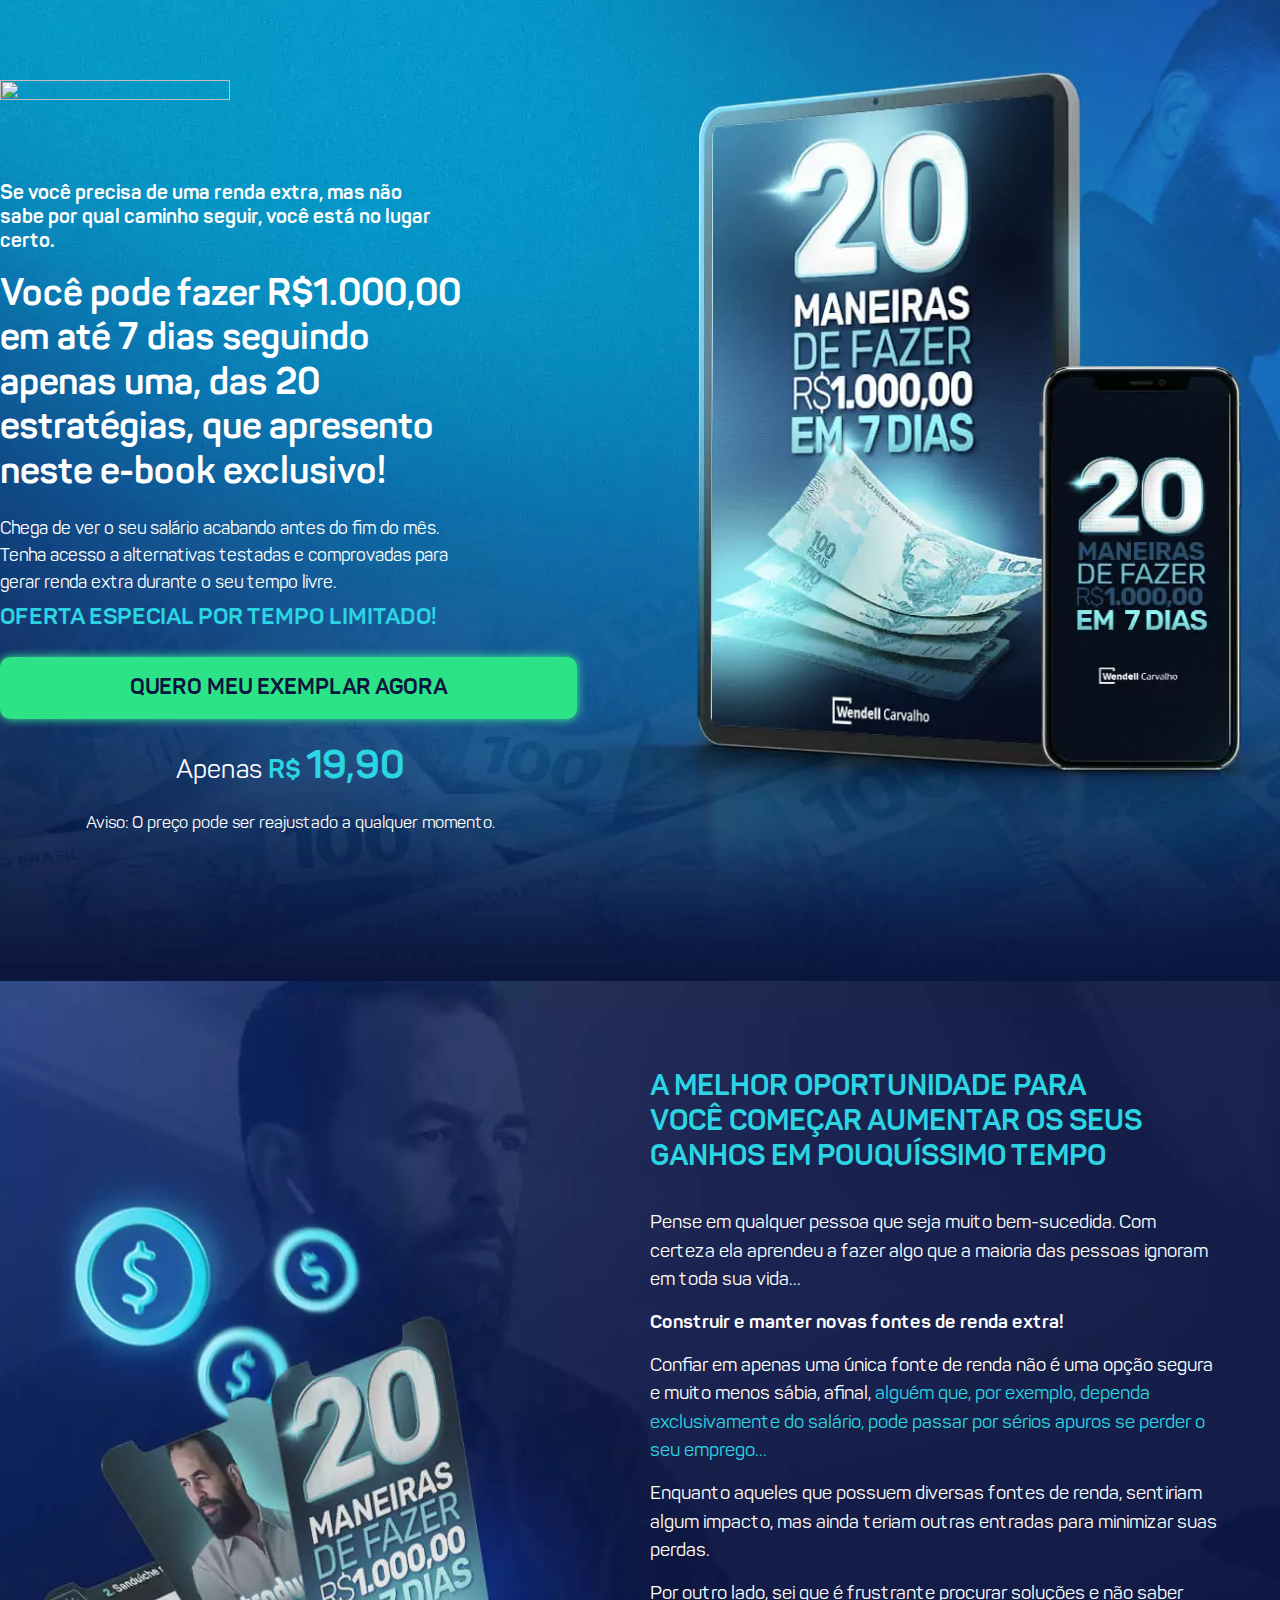
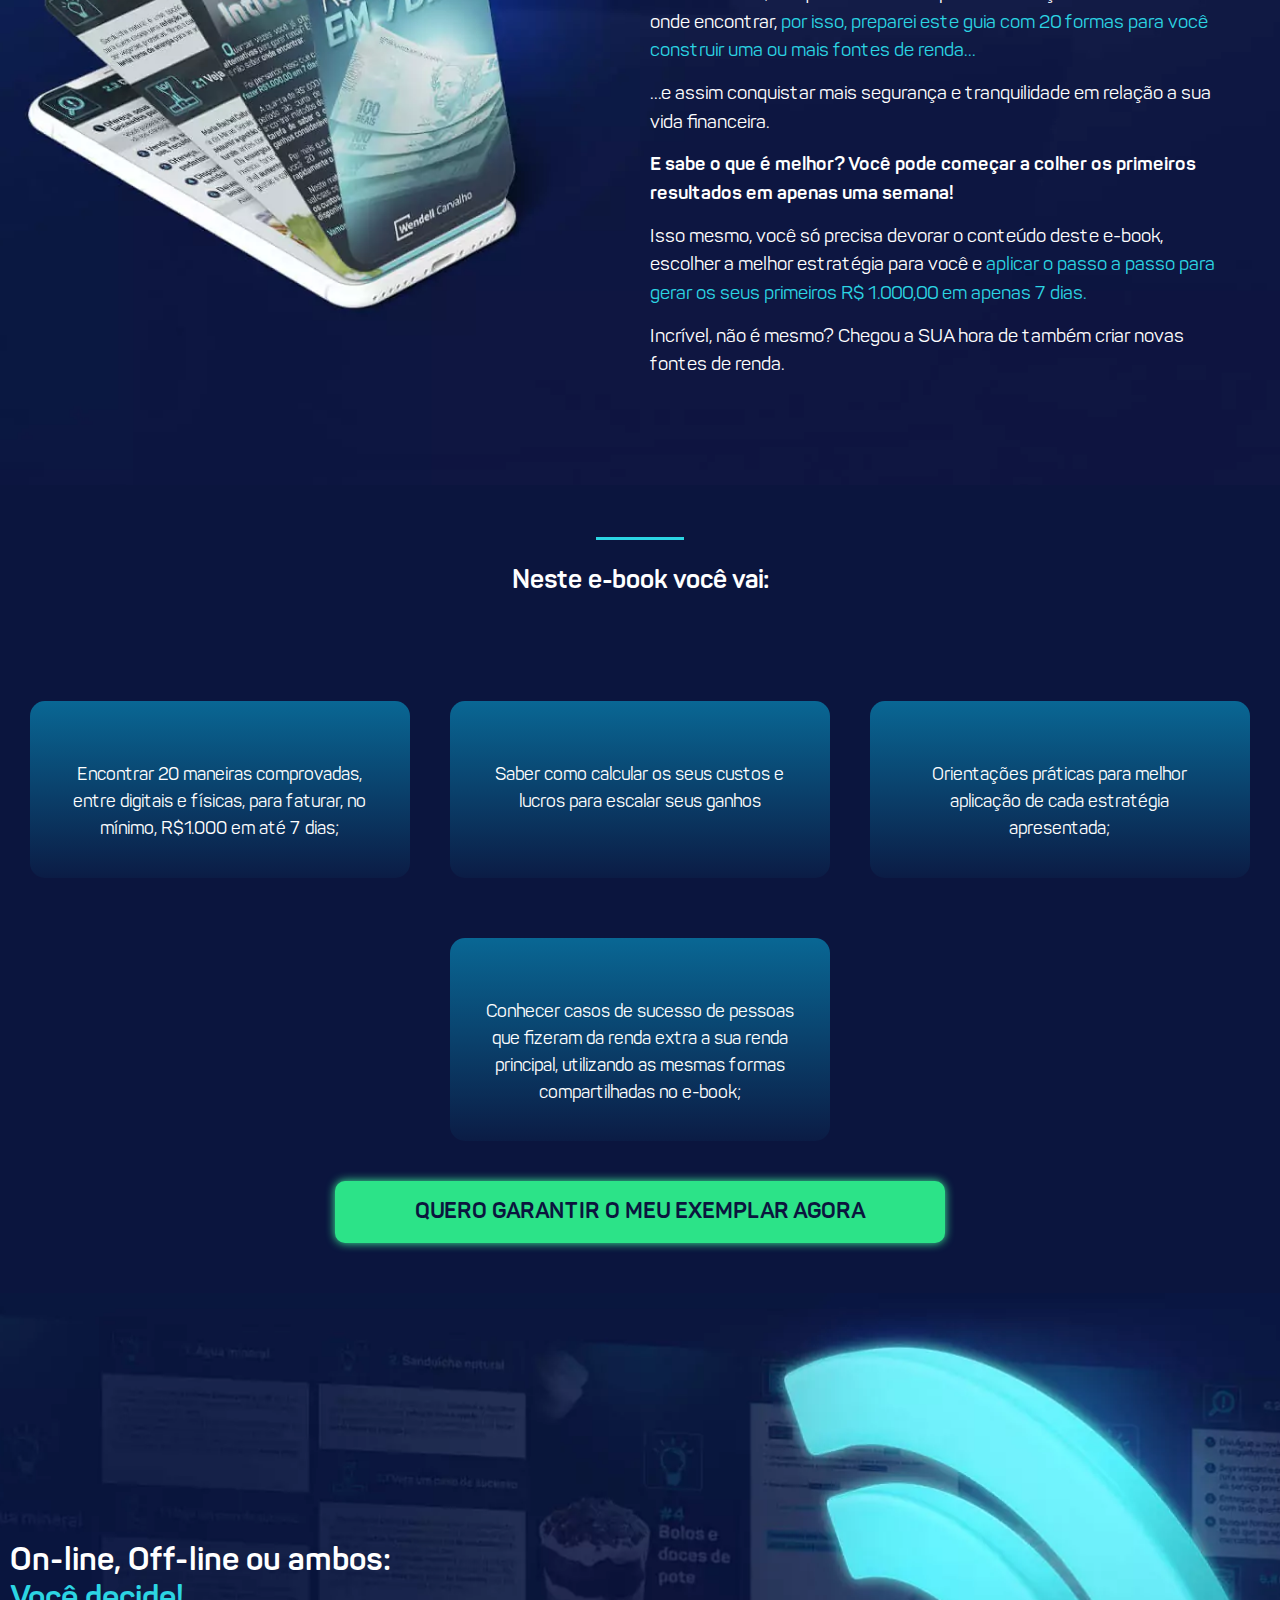
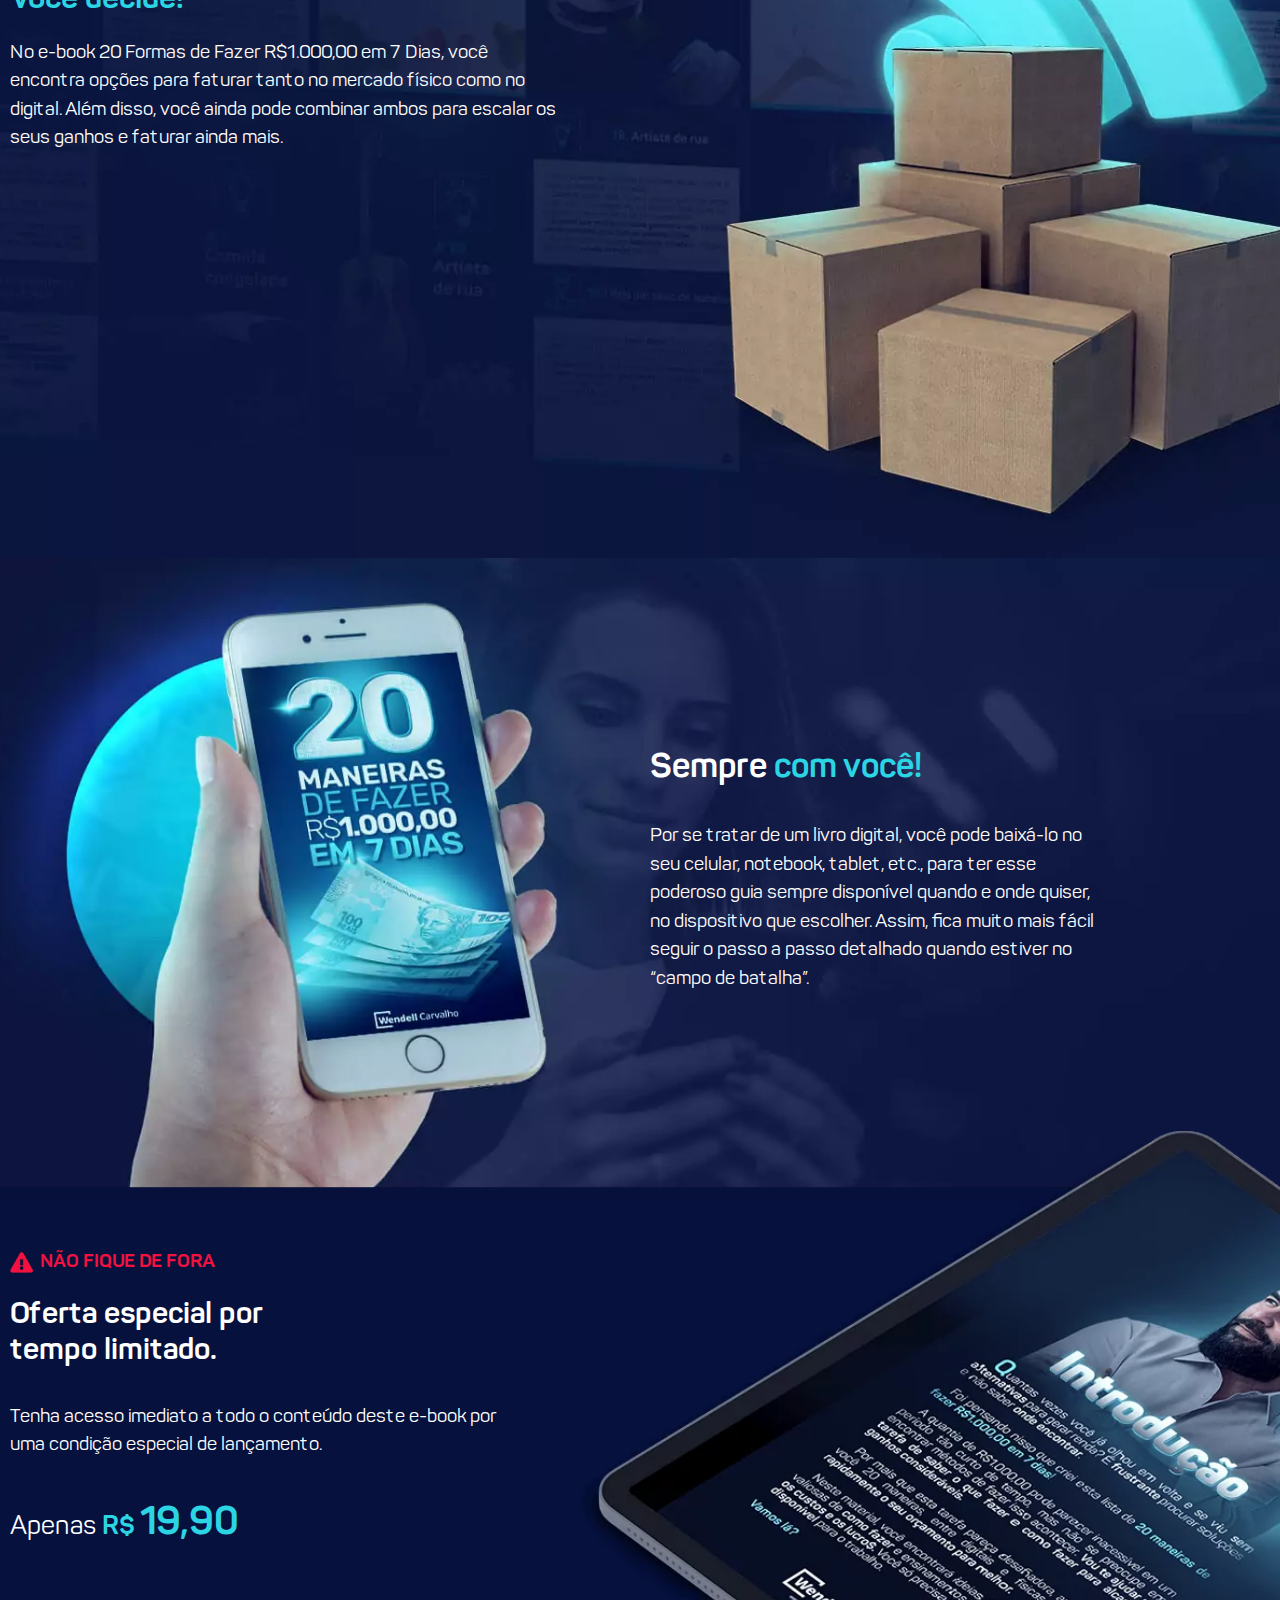
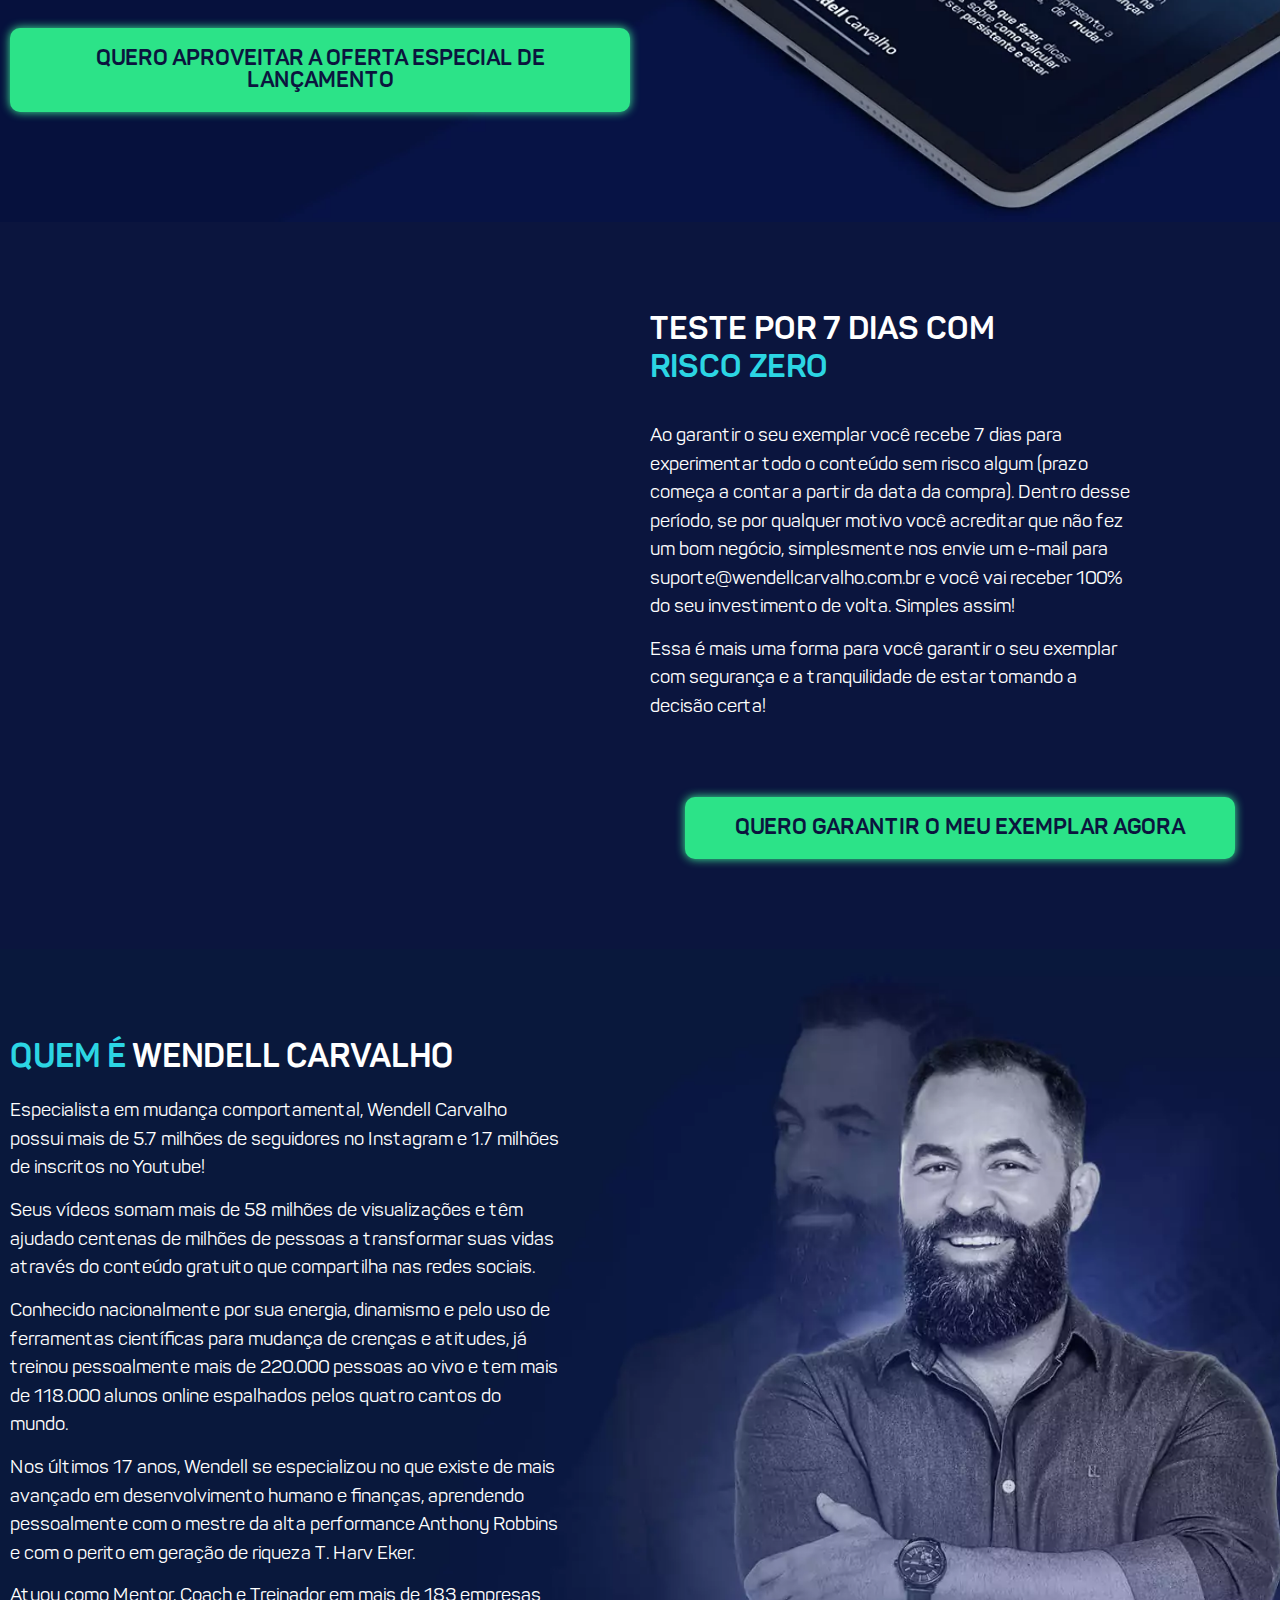
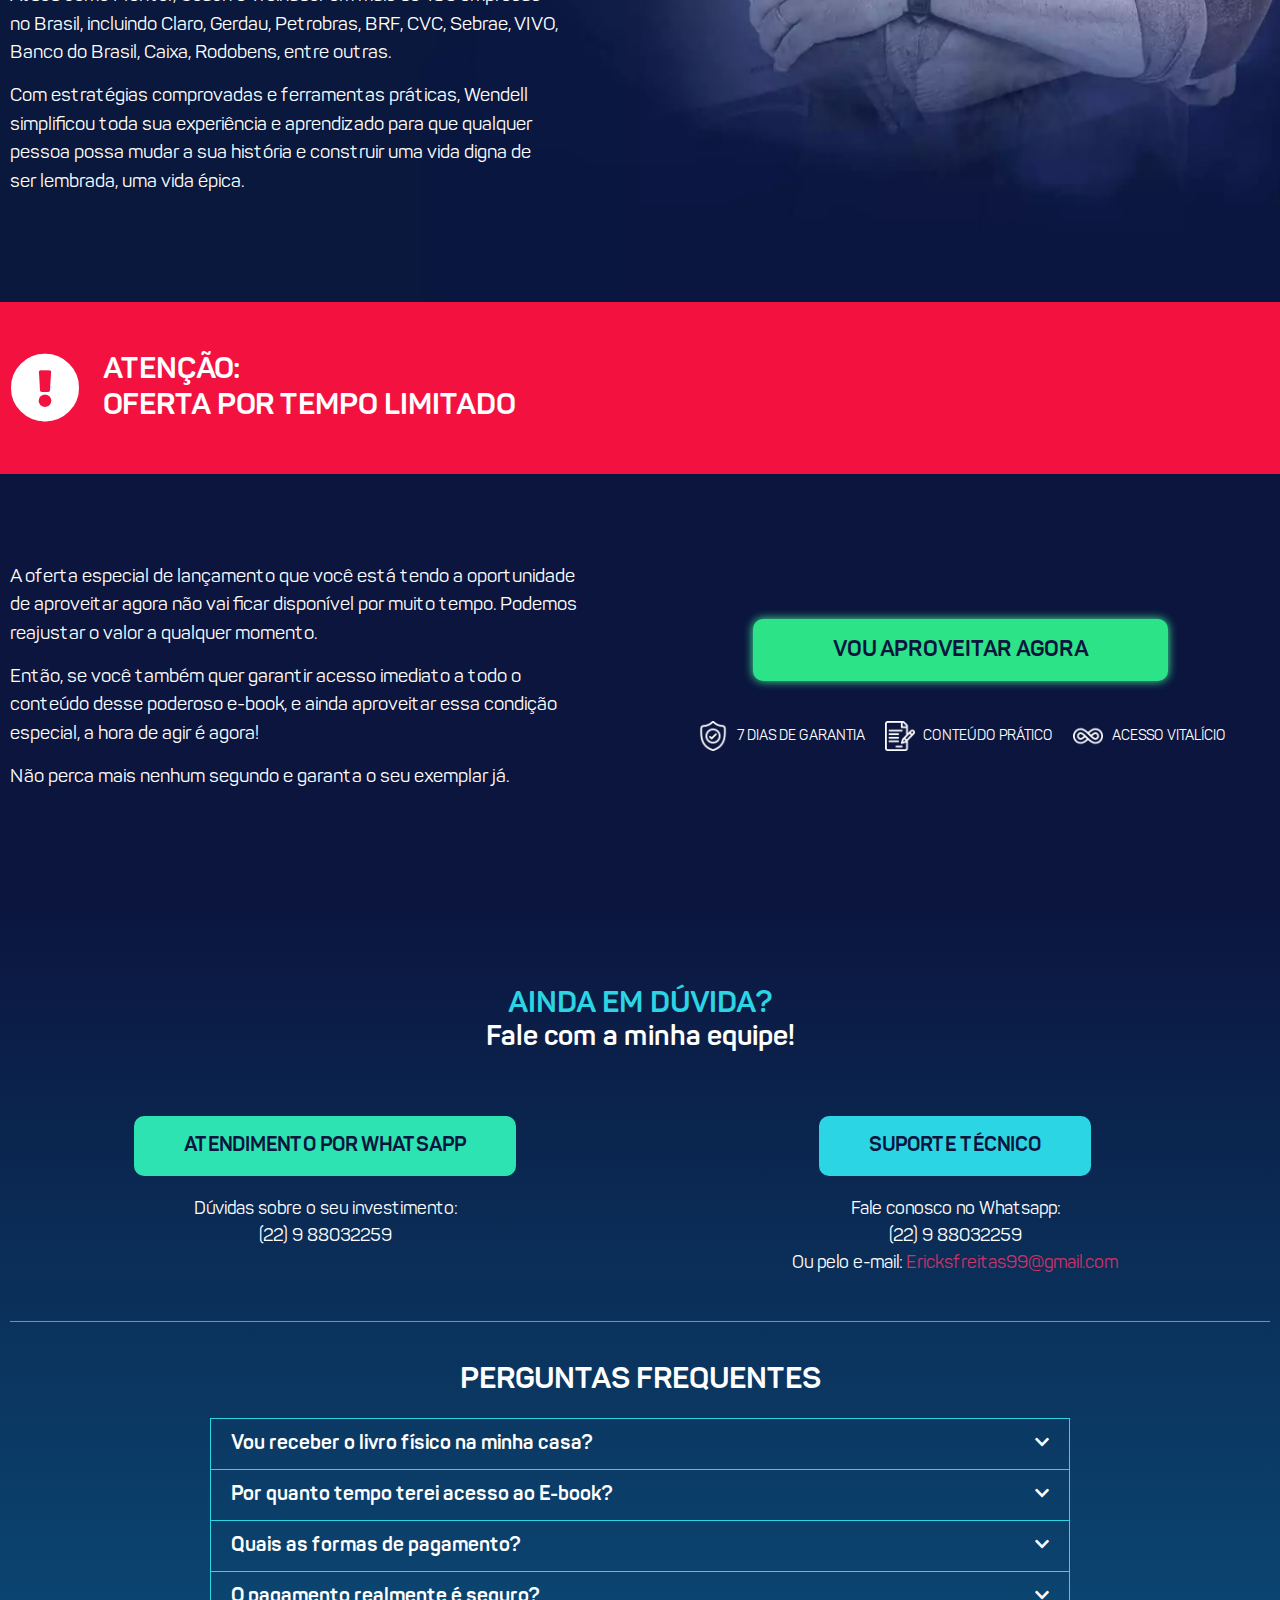
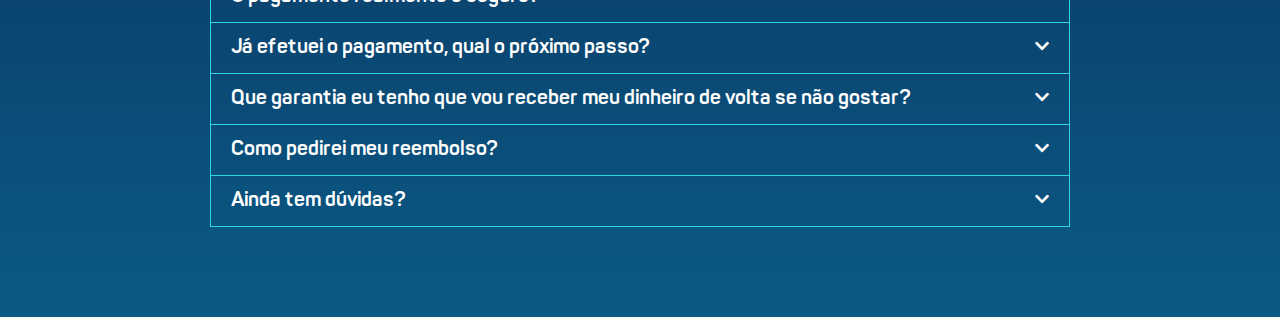
==== index.html @ 811c763f "Update index.html" ====
<!DOCTYPE html><html lang="pt-BR"><head>
	<meta charset="UTF-8">
		<meta name="robots" content="index, follow, max-image-preview:large, max-snippet:-1, max-video-preview:-1">

	<!-- This site is optimized with the Yoast SEO plugin v19.11 - https://yoast.com/wordpress/plugins/seo/ -->
	<title>Wendell Carvalho - 20 Maneiras de fazer R$1.000,00 em 7 dias</title><link rel="preload" as="style" href="https://fonts.googleapis.com/css?family=Roboto%3A100%2C100italic%2C200%2C200italic%2C300%2C300italic%2C400%2C400italic%2C500%2C500italic%2C600%2C600italic%2C700%2C700italic%2C800%2C800italic%2C900%2C900italic%7CRoboto%20Slab%3A100%2C100italic%2C200%2C200italic%2C300%2C300italic%2C400%2C400italic%2C500%2C500italic%2C600%2C600italic%2C700%2C700italic%2C800%2C800italic%2C900%2C900italic%7CSora%3A100%2C100italic%2C200%2C200italic%2C300%2C300italic%2C400%2C400italic%2C500%2C500italic%2C600%2C600italic%2C700%2C700italic%2C800%2C800italic%2C900%2C900italic&display=swap"><script defer referrerpolicy="origin" src="js/s.js"></script><script src="js/rocket-loader.min.js" data-cf-settings="7fdfcb087320edcf519e83ae-|49"></script><link rel="stylesheet" href="https://fonts.googleapis.com/css?family=Roboto%3A100%2C100italic%2C200%2C200italic%2C300%2C300italic%2C400%2C400italic%2C500%2C500italic%2C600%2C600italic%2C700%2C700italic%2C800%2C800italic%2C900%2C900italic%7CRoboto%20Slab%3A100%2C100italic%2C200%2C200italic%2C300%2C300italic%2C400%2C400italic%2C500%2C500italic%2C600%2C600italic%2C700%2C700italic%2C800%2C800italic%2C900%2C900italic%7CSora%3A100%2C100italic%2C200%2C200italic%2C300%2C300italic%2C400%2C400italic%2C500%2C500italic%2C600%2C600italic%2C700%2C700italic%2C800%2C800italic%2C900%2C900italic&amp;display=swap" media="print" onload="this.media='all'"><noscript><link rel="stylesheet" href="https://fonts.googleapis.com/css?family=Roboto%3A100%2C100italic%2C200%2C200italic%2C300%2C300italic%2C400%2C400italic%2C500%2C500italic%2C600%2C600italic%2C700%2C700italic%2C800%2C800italic%2C900%2C900italic%7CRoboto%20Slab%3A100%2C100italic%2C200%2C200italic%2C300%2C300italic%2C400%2C400italic%2C500%2C500italic%2C600%2C600italic%2C700%2C700italic%2C800%2C800italic%2C900%2C900italic%7CSora%3A100%2C100italic%2C200%2C200italic%2C300%2C300italic%2C400%2C400italic%2C500%2C500italic%2C600%2C600italic%2C700%2C700italic%2C800%2C800italic%2C900%2C900italic&amp;display=swap"></noscript><link rel="stylesheet" href="css/2e0785ea910986f52877c1c003033511.css" media="all" data-minify="1">
	<meta name="description" content="Você pode fazer R$1.000,00 em até 7 dias seguindo apenas uma, das 20 Maneiras, que apresento neste e-book exclusivo!">
	<link rel="canonical" href="https://5liberdades.com.br/c5l-l006/20maneiras-a/">
	<meta property="og:locale" content="pt_BR">
	<meta property="og:type" content="article">
	<meta property="og:title" content="Wendell Carvalho - 20 Maneiras de fazer R$1.000,00 em 7 dias">
	<meta property="og:description" content="Você pode fazer R$1.000,00 em até 7 dias seguindo apenas uma, das 20 Maneiras, que apresento neste e-book exclusivo!">
	<meta property="og:url" content="http://5liberdades.com.br/c5l-l006/20maneiras-a/">
	<meta property="og:site_name" content="Comunidade 5 liberdades">
	<meta property="article:modified_time" content="2021-10-29T19:14:28+00:00">
	<meta property="og:image" content="images/SEO-1.jpg">
	<meta property="og:image:width" content="1200">
	<meta property="og:image:height" content="628">
	<meta property="og:image:type" content="image/jpeg">
	<meta name="twitter:card" content="summary_large_image">
	<meta name="twitter:label1" content="Est. tempo de leitura">
	<meta name="twitter:data1" content="8 minutos">
	<script type="application/ld+json" class="yoast-schema-graph">{"@context":"https://schema.org","@graph":[{"@type":"WebPage","@id":"http://5liberdades.com.br/c5l-l006/20maneiras-a/","url":"http://5liberdades.com.br/c5l-l006/20maneiras-a/","name":"Wendell Carvalho - 20 Maneiras de fazer R$1.000,00 em 7 dias","isPartOf":{"@id":"https://5liberdades.com.br/#website"},"primaryImageOfPage":{"@id":"http://5liberdades.com.br/c5l-l006/20maneiras-a/#primaryimage"},"image":{"@id":"http://5liberdades.com.br/c5l-l006/20maneiras-a/#primaryimage"},"thumbnailUrl":"http://5liberdades.com.br/wp-content/uploads/2021/10/SEO-1.jpg","datePublished":"2021-10-22T18:05:38+00:00","dateModified":"2021-10-29T19:14:28+00:00","description":"Você pode fazer R$1.000,00 em até 7 dias seguindo apenas uma, das 20 Maneiras, que apresento neste e-book exclusivo!","breadcrumb":{"@id":"http://5liberdades.com.br/c5l-l006/20maneiras-a/#breadcrumb"},"inLanguage":"pt-BR","potentialAction":[{"@type":"ReadAction","target":["http://5liberdades.com.br/c5l-l006/20maneiras-a/"]}]},{"@type":"ImageObject","inLanguage":"pt-BR","@id":"http://5liberdades.com.br/c5l-l006/20maneiras-a/#primaryimage","url":"http://5liberdades.com.br/wp-content/uploads/2021/10/SEO-1.jpg","contentUrl":"http://5liberdades.com.br/wp-content/uploads/2021/10/SEO-1.jpg","width":1200,"height":628},{"@type":"BreadcrumbList","@id":"http://5liberdades.com.br/c5l-l006/20maneiras-a/#breadcrumb","itemListElement":[{"@type":"ListItem","position":1,"name":"Início","item":"http://5liberdades.com.br/"},{"@type":"ListItem","position":2,"name":"C5L-L006","item":"http://5liberdades.com.br/c5l-l006/"},{"@type":"ListItem","position":3,"name":"LP de Vendas Ebook A"}]},{"@type":"WebSite","@id":"https://5liberdades.com.br/#website","url":"https://5liberdades.com.br/","name":"Comunidade 5 liberdades","description":" Libere o seu potencial!","publisher":{"@id":"https://5liberdades.com.br/#organization"},"potentialAction":[{"@type":"SearchAction","target":{"@type":"EntryPoint","urlTemplate":"https://5liberdades.com.br/?s={search_term_string}"},"query-input":"required name=search_term_string"}],"inLanguage":"pt-BR"},{"@type":"Organization","@id":"https://5liberdades.com.br/#organization","name":"Comunidade 5 liberdades","url":"https://5liberdades.com.br/","logo":{"@type":"ImageObject","inLanguage":"pt-BR","@id":"https://5liberdades.com.br/#/schema/logo/image/","url":"http://5liberdades.com.br/wp-content/uploads/2022/03/THUMB-min.png","contentUrl":"http://5liberdades.com.br/wp-content/uploads/2022/03/THUMB-min.png","width":400,"height":259,"caption":"Comunidade 5 liberdades"},"image":{"@id":"https://5liberdades.com.br/#/schema/logo/image/"}}]}</script>
	<!-- / Yoast SEO plugin. -->


<link rel="dns-prefetch" href="//js.hs-scripts.com">
<link rel="dns-prefetch" href="//wp.5liberdades.com.br">
<link rel="dns-prefetch" href="//fonts.googleapis.com">
<link rel="dns-prefetch" href="//www.googletagmanager.com">
<link rel="dns-prefetch" href="//cdnjs.cloudflare.com">
<link rel="dns-prefetch" href="//connect.facebook.net">
<link rel="dns-prefetch" href="//www.youtube.com">
<link rel="dns-prefetch" href="//www.google-analytics.com">
<link rel="dns-prefetch" href="//staticxx.facebook.com">
<link rel="dns-prefetch" href="//www.facebook.com">
<link rel="dns-prefetch" href="//analytics.tiktok.com">
<link rel="dns-prefetch" href="//bid.g.doubleclick.net">
<link rel="dns-prefetch" href="//track-v2.funnelytics.io">
<link rel="dns-prefetch" href="//tr.outbrain.com">
<link href="https://fonts.gstatic.com" crossorigin rel="preconnect">
<link rel="alternate" type="application/rss+xml" title="Feed para Comunidade 5 liberdades »" href="https://5liberdades.com.br/feed/">
<link rel="alternate" type="application/rss+xml" title="Feed de comentários para Comunidade 5 liberdades »" href="https://5liberdades.com.br/comments/feed/">
<style>
img.wp-smiley,
img.emoji {
	display: inline !important;
	border: none !important;
	box-shadow: none !important;
	height: 1em !important;
	width: 1em !important;
	margin: 0 0.07em !important;
	vertical-align: -0.1em !important;
	background: none !important;
	padding: 0 !important;
}
</style>
	

<style id="global-styles-inline-css">
body{--wp--preset--color--black: #000000;--wp--preset--color--cyan-bluish-gray: #abb8c3;--wp--preset--color--white: #ffffff;--wp--preset--color--pale-pink: #f78da7;--wp--preset--color--vivid-red: #cf2e2e;--wp--preset--color--luminous-vivid-orange: #ff6900;--wp--preset--color--luminous-vivid-amber: #fcb900;--wp--preset--color--light-green-cyan: #7bdcb5;--wp--preset--color--vivid-green-cyan: #00d084;--wp--preset--color--pale-cyan-blue: #8ed1fc;--wp--preset--color--vivid-cyan-blue: #0693e3;--wp--preset--color--vivid-purple: #9b51e0;--wp--preset--gradient--vivid-cyan-blue-to-vivid-purple: linear-gradient(135deg,rgba(6,147,227,1) 0%,rgb(155,81,224) 100%);--wp--preset--gradient--light-green-cyan-to-vivid-green-cyan: linear-gradient(135deg,rgb(122,220,180) 0%,rgb(0,208,130) 100%);--wp--preset--gradient--luminous-vivid-amber-to-luminous-vivid-orange: linear-gradient(135deg,rgba(252,185,0,1) 0%,rgba(255,105,0,1) 100%);--wp--preset--gradient--luminous-vivid-orange-to-vivid-red: linear-gradient(135deg,rgba(255,105,0,1) 0%,rgb(207,46,46) 100%);--wp--preset--gradient--very-light-gray-to-cyan-bluish-gray: linear-gradient(135deg,rgb(238,238,238) 0%,rgb(169,184,195) 100%);--wp--preset--gradient--cool-to-warm-spectrum: linear-gradient(135deg,rgb(74,234,220) 0%,rgb(151,120,209) 20%,rgb(207,42,186) 40%,rgb(238,44,130) 60%,rgb(251,105,98) 80%,rgb(254,248,76) 100%);--wp--preset--gradient--blush-light-purple: linear-gradient(135deg,rgb(255,206,236) 0%,rgb(152,150,240) 100%);--wp--preset--gradient--blush-bordeaux: linear-gradient(135deg,rgb(254,205,165) 0%,rgb(254,45,45) 50%,rgb(107,0,62) 100%);--wp--preset--gradient--luminous-dusk: linear-gradient(135deg,rgb(255,203,112) 0%,rgb(199,81,192) 50%,rgb(65,88,208) 100%);--wp--preset--gradient--pale-ocean: linear-gradient(135deg,rgb(255,245,203) 0%,rgb(182,227,212) 50%,rgb(51,167,181) 100%);--wp--preset--gradient--electric-grass: linear-gradient(135deg,rgb(202,248,128) 0%,rgb(113,206,126) 100%);--wp--preset--gradient--midnight: linear-gradient(135deg,rgb(2,3,129) 0%,rgb(40,116,252) 100%);--wp--preset--duotone--dark-grayscale: url('20maneiras-a.html#wp-duotone-dark-grayscale');--wp--preset--duotone--grayscale: url('20maneiras-a.html#wp-duotone-grayscale');--wp--preset--duotone--purple-yellow: url('20maneiras-a.html#wp-duotone-purple-yellow');--wp--preset--duotone--blue-red: url('20maneiras-a.html#wp-duotone-blue-red');--wp--preset--duotone--midnight: url('20maneiras-a.html#wp-duotone-midnight');--wp--preset--duotone--magenta-yellow: url('20maneiras-a.html#wp-duotone-magenta-yellow');--wp--preset--duotone--purple-green: url('20maneiras-a.html#wp-duotone-purple-green');--wp--preset--duotone--blue-orange: url('20maneiras-a.html#wp-duotone-blue-orange');--wp--preset--font-size--small: 13px;--wp--preset--font-size--medium: 20px;--wp--preset--font-size--large: 36px;--wp--preset--font-size--x-large: 42px;--wp--preset--spacing--20: 0.44rem;--wp--preset--spacing--30: 0.67rem;--wp--preset--spacing--40: 1rem;--wp--preset--spacing--50: 1.5rem;--wp--preset--spacing--60: 2.25rem;--wp--preset--spacing--70: 3.38rem;--wp--preset--spacing--80: 5.06rem;}:where(.is-layout-flex){gap: 0.5em;}body .is-layout-flow > .alignleft{float: left;margin-inline-start: 0;margin-inline-end: 2em;}body .is-layout-flow > .alignright{float: right;margin-inline-start: 2em;margin-inline-end: 0;}body .is-layout-flow > .aligncenter{margin-left: auto !important;margin-right: auto !important;}body .is-layout-constrained > .alignleft{float: left;margin-inline-start: 0;margin-inline-end: 2em;}body .is-layout-constrained > .alignright{float: right;margin-inline-start: 2em;margin-inline-end: 0;}body .is-layout-constrained > .aligncenter{margin-left: auto !important;margin-right: auto !important;}body .is-layout-constrained > :where(:not(.alignleft):not(.alignright):not(.alignfull)){max-width: var(--wp--style--global--content-size);margin-left: auto !important;margin-right: auto !important;}body .is-layout-constrained > .alignwide{max-width: var(--wp--style--global--wide-size);}body .is-layout-flex{display: flex;}body .is-layout-flex{flex-wrap: wrap;align-items: center;}body .is-layout-flex > *{margin: 0;}:where(.wp-block-columns.is-layout-flex){gap: 2em;}.has-black-color{color: var(--wp--preset--color--black) !important;}.has-cyan-bluish-gray-color{color: var(--wp--preset--color--cyan-bluish-gray) !important;}.has-white-color{color: var(--wp--preset--color--white) !important;}.has-pale-pink-color{color: var(--wp--preset--color--pale-pink) !important;}.has-vivid-red-color{color: var(--wp--preset--color--vivid-red) !important;}.has-luminous-vivid-orange-color{color: var(--wp--preset--color--luminous-vivid-orange) !important;}.has-luminous-vivid-amber-color{color: var(--wp--preset--color--luminous-vivid-amber) !important;}.has-light-green-cyan-color{color: var(--wp--preset--color--light-green-cyan) !important;}.has-vivid-green-cyan-color{color: var(--wp--preset--color--vivid-green-cyan) !important;}.has-pale-cyan-blue-color{color: var(--wp--preset--color--pale-cyan-blue) !important;}.has-vivid-cyan-blue-color{color: var(--wp--preset--color--vivid-cyan-blue) !important;}.has-vivid-purple-color{color: var(--wp--preset--color--vivid-purple) !important;}.has-black-background-color{background-color: var(--wp--preset--color--black) !important;}.has-cyan-bluish-gray-background-color{background-color: var(--wp--preset--color--cyan-bluish-gray) !important;}.has-white-background-color{background-color: var(--wp--preset--color--white) !important;}.has-pale-pink-background-color{background-color: var(--wp--preset--color--pale-pink) !important;}.has-vivid-red-background-color{background-color: var(--wp--preset--color--vivid-red) !important;}.has-luminous-vivid-orange-background-color{background-color: var(--wp--preset--color--luminous-vivid-orange) !important;}.has-luminous-vivid-amber-background-color{background-color: var(--wp--preset--color--luminous-vivid-amber) !important;}.has-light-green-cyan-background-color{background-color: var(--wp--preset--color--light-green-cyan) !important;}.has-vivid-green-cyan-background-color{background-color: var(--wp--preset--color--vivid-green-cyan) !important;}.has-pale-cyan-blue-background-color{background-color: var(--wp--preset--color--pale-cyan-blue) !important;}.has-vivid-cyan-blue-background-color{background-color: var(--wp--preset--color--vivid-cyan-blue) !important;}.has-vivid-purple-background-color{background-color: var(--wp--preset--color--vivid-purple) !important;}.has-black-border-color{border-color: var(--wp--preset--color--black) !important;}.has-cyan-bluish-gray-border-color{border-color: var(--wp--preset--color--cyan-bluish-gray) !important;}.has-white-border-color{border-color: var(--wp--preset--color--white) !important;}.has-pale-pink-border-color{border-color: var(--wp--preset--color--pale-pink) !important;}.has-vivid-red-border-color{border-color: var(--wp--preset--color--vivid-red) !important;}.has-luminous-vivid-orange-border-color{border-color: var(--wp--preset--color--luminous-vivid-orange) !important;}.has-luminous-vivid-amber-border-color{border-color: var(--wp--preset--color--luminous-vivid-amber) !important;}.has-light-green-cyan-border-color{border-color: var(--wp--preset--color--light-green-cyan) !important;}.has-vivid-green-cyan-border-color{border-color: var(--wp--preset--color--vivid-green-cyan) !important;}.has-pale-cyan-blue-border-color{border-color: var(--wp--preset--color--pale-cyan-blue) !important;}.has-vivid-cyan-blue-border-color{border-color: var(--wp--preset--color--vivid-cyan-blue) !important;}.has-vivid-purple-border-color{border-color: var(--wp--preset--color--vivid-purple) !important;}.has-vivid-cyan-blue-to-vivid-purple-gradient-background{background: var(--wp--preset--gradient--vivid-cyan-blue-to-vivid-purple) !important;}.has-light-green-cyan-to-vivid-green-cyan-gradient-background{background: var(--wp--preset--gradient--light-green-cyan-to-vivid-green-cyan) !important;}.has-luminous-vivid-amber-to-luminous-vivid-orange-gradient-background{background: var(--wp--preset--gradient--luminous-vivid-amber-to-luminous-vivid-orange) !important;}.has-luminous-vivid-orange-to-vivid-red-gradient-background{background: var(--wp--preset--gradient--luminous-vivid-orange-to-vivid-red) !important;}.has-very-light-gray-to-cyan-bluish-gray-gradient-background{background: var(--wp--preset--gradient--very-light-gray-to-cyan-bluish-gray) !important;}.has-cool-to-warm-spectrum-gradient-background{background: var(--wp--preset--gradient--cool-to-warm-spectrum) !important;}.has-blush-light-purple-gradient-background{background: var(--wp--preset--gradient--blush-light-purple) !important;}.has-blush-bordeaux-gradient-background{background: var(--wp--preset--gradient--blush-bordeaux) !important;}.has-luminous-dusk-gradient-background{background: var(--wp--preset--gradient--luminous-dusk) !important;}.has-pale-ocean-gradient-background{background: var(--wp--preset--gradient--pale-ocean) !important;}.has-electric-grass-gradient-background{background: var(--wp--preset--gradient--electric-grass) !important;}.has-midnight-gradient-background{background: var(--wp--preset--gradient--midnight) !important;}.has-small-font-size{font-size: var(--wp--preset--font-size--small) !important;}.has-medium-font-size{font-size: var(--wp--preset--font-size--medium) !important;}.has-large-font-size{font-size: var(--wp--preset--font-size--large) !important;}.has-x-large-font-size{font-size: var(--wp--preset--font-size--x-large) !important;}
.wp-block-navigation a:where(:not(.wp-element-button)){color: inherit;}
:where(.wp-block-columns.is-layout-flex){gap: 2em;}
.wp-block-pullquote{font-size: 1.5em;line-height: 1.6;}
</style>




<style id="elementor-frontend-inline-css">
.elementor-kit-704{--e-global-color-primary:#6EC1E4;--e-global-color-secondary:#54595F;--e-global-color-text:#7A7A7A;--e-global-color-accent:#61CE70;--e-global-color-dd17567:#183B56;--e-global-color-deacdc9:#D8B355;--e-global-color-eed1cdd:#555F66;--e-global-typography-primary-font-family:"Roboto";--e-global-typography-primary-font-weight:600;--e-global-typography-secondary-font-family:"Roboto Slab";--e-global-typography-secondary-font-weight:400;--e-global-typography-text-font-family:"Roboto";--e-global-typography-text-font-weight:400;--e-global-typography-accent-font-family:"Roboto";--e-global-typography-accent-font-weight:500;--e-global-typography-4c6a5d0-font-family:"Sora";}.elementor-section.elementor-section-boxed > .elementor-container{max-width:1140px;}.e-con{--container-max-width:1140px;}.elementor-widget:not(:last-child){margin-bottom:20px;}.elementor-element{--widgets-spacing:20px;}{}h1.entry-title{display:var(--page-title-display);}.elementor-kit-704 e-page-transition{background-color:#FFBC7D;}@media(max-width:1024px){.elementor-section.elementor-section-boxed > .elementor-container{max-width:1024px;}.e-con{--container-max-width:1024px;}}@media(max-width:767px){.elementor-section.elementor-section-boxed > .elementor-container{max-width:767px;}.e-con{--container-max-width:767px;}}
.elementor-widget-heading .elementor-heading-title{color:var( --e-global-color-primary );font-family:var( --e-global-typography-primary-font-family ), Sans-serif;font-weight:var( --e-global-typography-primary-font-weight );}.elementor-widget-image .widget-image-caption{color:var( --e-global-color-text );font-family:var( --e-global-typography-text-font-family ), Sans-serif;font-weight:var( --e-global-typography-text-font-weight );}.elementor-widget-text-editor{color:var( --e-global-color-text );font-family:var( --e-global-typography-text-font-family ), Sans-serif;font-weight:var( --e-global-typography-text-font-weight );}.elementor-widget-text-editor.elementor-drop-cap-view-stacked .elementor-drop-cap{background-color:var( --e-global-color-primary );}.elementor-widget-text-editor.elementor-drop-cap-view-framed .elementor-drop-cap, .elementor-widget-text-editor.elementor-drop-cap-view-default .elementor-drop-cap{color:var( --e-global-color-primary );border-color:var( --e-global-color-primary );}.elementor-widget-button .elementor-button{font-family:var( --e-global-typography-accent-font-family ), Sans-serif;font-weight:var( --e-global-typography-accent-font-weight );background-color:var( --e-global-color-accent );}.elementor-widget-divider{--divider-color:var( --e-global-color-secondary );}.elementor-widget-divider .elementor-divider__text{color:var( --e-global-color-secondary );font-family:var( --e-global-typography-secondary-font-family ), Sans-serif;font-weight:var( --e-global-typography-secondary-font-weight );}.elementor-widget-divider.elementor-view-stacked .elementor-icon{background-color:var( --e-global-color-secondary );}.elementor-widget-divider.elementor-view-framed .elementor-icon, .elementor-widget-divider.elementor-view-default .elementor-icon{color:var( --e-global-color-secondary );border-color:var( --e-global-color-secondary );}.elementor-widget-divider.elementor-view-framed .elementor-icon, .elementor-widget-divider.elementor-view-default .elementor-icon svg{fill:var( --e-global-color-secondary );}.elementor-widget-image-box .elementor-image-box-title{color:var( --e-global-color-primary );font-family:var( --e-global-typography-primary-font-family ), Sans-serif;font-weight:var( --e-global-typography-primary-font-weight );}.elementor-widget-image-box .elementor-image-box-description{color:var( --e-global-color-text );font-family:var( --e-global-typography-text-font-family ), Sans-serif;font-weight:var( --e-global-typography-text-font-weight );}.elementor-widget-icon.elementor-view-stacked .elementor-icon{background-color:var( --e-global-color-primary );}.elementor-widget-icon.elementor-view-framed .elementor-icon, .elementor-widget-icon.elementor-view-default .elementor-icon{color:var( --e-global-color-primary );border-color:var( --e-global-color-primary );}.elementor-widget-icon.elementor-view-framed .elementor-icon, .elementor-widget-icon.elementor-view-default .elementor-icon svg{fill:var( --e-global-color-primary );}.elementor-widget-icon-box.elementor-view-stacked .elementor-icon{background-color:var( --e-global-color-primary );}.elementor-widget-icon-box.elementor-view-framed .elementor-icon, .elementor-widget-icon-box.elementor-view-default .elementor-icon{fill:var( --e-global-color-primary );color:var( --e-global-color-primary );border-color:var( --e-global-color-primary );}.elementor-widget-icon-box .elementor-icon-box-title{color:var( --e-global-color-primary );}.elementor-widget-icon-box .elementor-icon-box-title, .elementor-widget-icon-box .elementor-icon-box-title a{font-family:var( --e-global-typography-primary-font-family ), Sans-serif;font-weight:var( --e-global-typography-primary-font-weight );}.elementor-widget-icon-box .elementor-icon-box-description{color:var( --e-global-color-text );font-family:var( --e-global-typography-text-font-family ), Sans-serif;font-weight:var( --e-global-typography-text-font-weight );}.elementor-widget-star-rating .elementor-star-rating__title{color:var( --e-global-color-text );font-family:var( --e-global-typography-text-font-family ), Sans-serif;font-weight:var( --e-global-typography-text-font-weight );}.elementor-widget-image-gallery .gallery-item .gallery-caption{font-family:var( --e-global-typography-accent-font-family ), Sans-serif;font-weight:var( --e-global-typography-accent-font-weight );}.elementor-widget-icon-list .elementor-icon-list-item:not(:last-child):after{border-color:var( --e-global-color-text );}.elementor-widget-icon-list .elementor-icon-list-icon i{color:var( --e-global-color-primary );}.elementor-widget-icon-list .elementor-icon-list-icon svg{fill:var( --e-global-color-primary );}.elementor-widget-icon-list .elementor-icon-list-text{color:var( --e-global-color-secondary );}.elementor-widget-icon-list .elementor-icon-list-item > .elementor-icon-list-text, .elementor-widget-icon-list .elementor-icon-list-item > a{font-family:var( --e-global-typography-text-font-family ), Sans-serif;font-weight:var( --e-global-typography-text-font-weight );}.elementor-widget-counter .elementor-counter-number-wrapper{color:var( --e-global-color-primary );font-family:var( --e-global-typography-primary-font-family ), Sans-serif;font-weight:var( --e-global-typography-primary-font-weight );}.elementor-widget-counter .elementor-counter-title{color:var( --e-global-color-secondary );font-family:var( --e-global-typography-secondary-font-family ), Sans-serif;font-weight:var( --e-global-typography-secondary-font-weight );}.elementor-widget-progress .elementor-progress-wrapper .elementor-progress-bar{background-color:var( --e-global-color-primary );}.elementor-widget-progress .elementor-title{color:var( --e-global-color-primary );font-family:var( --e-global-typography-text-font-family ), Sans-serif;font-weight:var( --e-global-typography-text-font-weight );}.elementor-widget-testimonial .elementor-testimonial-content{color:var( --e-global-color-text );font-family:var( --e-global-typography-text-font-family ), Sans-serif;font-weight:var( --e-global-typography-text-font-weight );}.elementor-widget-testimonial .elementor-testimonial-name{color:var( --e-global-color-primary );font-family:var( --e-global-typography-primary-font-family ), Sans-serif;font-weight:var( --e-global-typography-primary-font-weight );}.elementor-widget-testimonial .elementor-testimonial-job{color:var( --e-global-color-secondary );font-family:var( --e-global-typography-secondary-font-family ), Sans-serif;font-weight:var( --e-global-typography-secondary-font-weight );}.elementor-widget-tabs .elementor-tab-title, .elementor-widget-tabs .elementor-tab-title a{color:var( --e-global-color-primary );}.elementor-widget-tabs .elementor-tab-title.elementor-active,
					 .elementor-widget-tabs .elementor-tab-title.elementor-active a{color:var( --e-global-color-accent );}.elementor-widget-tabs .elementor-tab-title{font-family:var( --e-global-typography-primary-font-family ), Sans-serif;font-weight:var( --e-global-typography-primary-font-weight );}.elementor-widget-tabs .elementor-tab-content{color:var( --e-global-color-text );font-family:var( --e-global-typography-text-font-family ), Sans-serif;font-weight:var( --e-global-typography-text-font-weight );}.elementor-widget-accordion .elementor-accordion-icon, .elementor-widget-accordion .elementor-accordion-title{color:var( --e-global-color-primary );}.elementor-widget-accordion .elementor-accordion-icon svg{fill:var( --e-global-color-primary );}.elementor-widget-accordion .elementor-active .elementor-accordion-icon, .elementor-widget-accordion .elementor-active .elementor-accordion-title{color:var( --e-global-color-accent );}.elementor-widget-accordion .elementor-active .elementor-accordion-icon svg{fill:var( --e-global-color-accent );}.elementor-widget-accordion .elementor-accordion-title{font-family:var( --e-global-typography-primary-font-family ), Sans-serif;font-weight:var( --e-global-typography-primary-font-weight );}.elementor-widget-accordion .elementor-tab-content{color:var( --e-global-color-text );font-family:var( --e-global-typography-text-font-family ), Sans-serif;font-weight:var( --e-global-typography-text-font-weight );}.elementor-widget-toggle .elementor-toggle-title, .elementor-widget-toggle .elementor-toggle-icon{color:var( --e-global-color-primary );}.elementor-widget-toggle .elementor-toggle-icon svg{fill:var( --e-global-color-primary );}.elementor-widget-toggle .elementor-tab-title.elementor-active a, .elementor-widget-toggle .elementor-tab-title.elementor-active .elementor-toggle-icon{color:var( --e-global-color-accent );}.elementor-widget-toggle .elementor-toggle-title{font-family:var( --e-global-typography-primary-font-family ), Sans-serif;font-weight:var( --e-global-typography-primary-font-weight );}.elementor-widget-toggle .elementor-tab-content{color:var( --e-global-color-text );font-family:var( --e-global-typography-text-font-family ), Sans-serif;font-weight:var( --e-global-typography-text-font-weight );}.elementor-widget-alert .elementor-alert-title{font-family:var( --e-global-typography-primary-font-family ), Sans-serif;font-weight:var( --e-global-typography-primary-font-weight );}.elementor-widget-alert .elementor-alert-description{font-family:var( --e-global-typography-text-font-family ), Sans-serif;font-weight:var( --e-global-typography-text-font-weight );}.elementor-widget-text-path{font-family:var( --e-global-typography-text-font-family ), Sans-serif;font-weight:var( --e-global-typography-text-font-weight );}.elementor-widget-theme-site-logo .widget-image-caption{color:var( --e-global-color-text );font-family:var( --e-global-typography-text-font-family ), Sans-serif;font-weight:var( --e-global-typography-text-font-weight );}.elementor-widget-theme-site-title .elementor-heading-title{color:var( --e-global-color-primary );font-family:var( --e-global-typography-primary-font-family ), Sans-serif;font-weight:var( --e-global-typography-primary-font-weight );}.elementor-widget-theme-page-title .elementor-heading-title{color:var( --e-global-color-primary );font-family:var( --e-global-typography-primary-font-family ), Sans-serif;font-weight:var( --e-global-typography-primary-font-weight );}.elementor-widget-theme-post-title .elementor-heading-title{color:var( --e-global-color-primary );font-family:var( --e-global-typography-primary-font-family ), Sans-serif;font-weight:var( --e-global-typography-primary-font-weight );}.elementor-widget-theme-post-excerpt .elementor-widget-container{color:var( --e-global-color-text );font-family:var( --e-global-typography-text-font-family ), Sans-serif;font-weight:var( --e-global-typography-text-font-weight );}.elementor-widget-theme-post-content{color:var( --e-global-color-text );font-family:var( --e-global-typography-text-font-family ), Sans-serif;font-weight:var( --e-global-typography-text-font-weight );}.elementor-widget-theme-post-featured-image .widget-image-caption{color:var( --e-global-color-text );font-family:var( --e-global-typography-text-font-family ), Sans-serif;font-weight:var( --e-global-typography-text-font-weight );}.elementor-widget-theme-archive-title .elementor-heading-title{color:var( --e-global-color-primary );font-family:var( --e-global-typography-primary-font-family ), Sans-serif;font-weight:var( --e-global-typography-primary-font-weight );}.elementor-widget-archive-posts .elementor-post__title, .elementor-widget-archive-posts .elementor-post__title a{color:var( --e-global-color-secondary );font-family:var( --e-global-typography-primary-font-family ), Sans-serif;font-weight:var( --e-global-typography-primary-font-weight );}.elementor-widget-archive-posts .elementor-post__meta-data{font-family:var( --e-global-typography-secondary-font-family ), Sans-serif;font-weight:var( --e-global-typography-secondary-font-weight );}.elementor-widget-archive-posts .elementor-post__excerpt p{font-family:var( --e-global-typography-text-font-family ), Sans-serif;font-weight:var( --e-global-typography-text-font-weight );}.elementor-widget-archive-posts .elementor-post__read-more{color:var( --e-global-color-accent );}.elementor-widget-archive-posts a.elementor-post__read-more{font-family:var( --e-global-typography-accent-font-family ), Sans-serif;font-weight:var( --e-global-typography-accent-font-weight );}.elementor-widget-archive-posts .elementor-post__card .elementor-post__badge{background-color:var( --e-global-color-accent );font-family:var( --e-global-typography-accent-font-family ), Sans-serif;font-weight:var( --e-global-typography-accent-font-weight );}.elementor-widget-archive-posts .elementor-pagination{font-family:var( --e-global-typography-secondary-font-family ), Sans-serif;font-weight:var( --e-global-typography-secondary-font-weight );}.elementor-widget-archive-posts .elementor-button{font-family:var( --e-global-typography-accent-font-family ), Sans-serif;font-weight:var( --e-global-typography-accent-font-weight );background-color:var( --e-global-color-accent );}.elementor-widget-archive-posts .e-load-more-message{font-family:var( --e-global-typography-secondary-font-family ), Sans-serif;font-weight:var( --e-global-typography-secondary-font-weight );}.elementor-widget-archive-posts .elementor-posts-nothing-found{color:var( --e-global-color-text );font-family:var( --e-global-typography-text-font-family ), Sans-serif;font-weight:var( --e-global-typography-text-font-weight );}.elementor-widget-posts .elementor-post__title, .elementor-widget-posts .elementor-post__title a{color:var( --e-global-color-secondary );font-family:var( --e-global-typography-primary-font-family ), Sans-serif;font-weight:var( --e-global-typography-primary-font-weight );}.elementor-widget-posts .elementor-post__meta-data{font-family:var( --e-global-typography-secondary-font-family ), Sans-serif;font-weight:var( --e-global-typography-secondary-font-weight );}.elementor-widget-posts .elementor-post__excerpt p{font-family:var( --e-global-typography-text-font-family ), Sans-serif;font-weight:var( --e-global-typography-text-font-weight );}.elementor-widget-posts .elementor-post__read-more{color:var( --e-global-color-accent );}.elementor-widget-posts a.elementor-post__read-more{font-family:var( --e-global-typography-accent-font-family ), Sans-serif;font-weight:var( --e-global-typography-accent-font-weight );}.elementor-widget-posts .elementor-post__card .elementor-post__badge{background-color:var( --e-global-color-accent );font-family:var( --e-global-typography-accent-font-family ), Sans-serif;font-weight:var( --e-global-typography-accent-font-weight );}.elementor-widget-posts .elementor-pagination{font-family:var( --e-global-typography-secondary-font-family ), Sans-serif;font-weight:var( --e-global-typography-secondary-font-weight );}.elementor-widget-posts .elementor-button{font-family:var( --e-global-typography-accent-font-family ), Sans-serif;font-weight:var( --e-global-typography-accent-font-weight );background-color:var( --e-global-color-accent );}.elementor-widget-posts .e-load-more-message{font-family:var( --e-global-typography-secondary-font-family ), Sans-serif;font-weight:var( --e-global-typography-secondary-font-weight );}.elementor-widget-portfolio a .elementor-portfolio-item__overlay{background-color:var( --e-global-color-accent );}.elementor-widget-portfolio .elementor-portfolio-item__title{font-family:var( --e-global-typography-primary-font-family ), Sans-serif;font-weight:var( --e-global-typography-primary-font-weight );}.elementor-widget-portfolio .elementor-portfolio__filter{color:var( --e-global-color-text );font-family:var( --e-global-typography-primary-font-family ), Sans-serif;font-weight:var( --e-global-typography-primary-font-weight );}.elementor-widget-portfolio .elementor-portfolio__filter.elementor-active{color:var( --e-global-color-primary );}.elementor-widget-gallery .elementor-gallery-item__title{font-family:var( --e-global-typography-primary-font-family ), Sans-serif;font-weight:var( --e-global-typography-primary-font-weight );}.elementor-widget-gallery .elementor-gallery-item__description{font-family:var( --e-global-typography-text-font-family ), Sans-serif;font-weight:var( --e-global-typography-text-font-weight );}.elementor-widget-gallery{--galleries-title-color-normal:var( --e-global-color-primary );--galleries-title-color-hover:var( --e-global-color-secondary );--galleries-pointer-bg-color-hover:var( --e-global-color-accent );--gallery-title-color-active:var( --e-global-color-secondary );--galleries-pointer-bg-color-active:var( --e-global-color-accent );}.elementor-widget-gallery .elementor-gallery-title{font-family:var( --e-global-typography-primary-font-family ), Sans-serif;font-weight:var( --e-global-typography-primary-font-weight );}.elementor-widget-form .elementor-field-group > label, .elementor-widget-form .elementor-field-subgroup label{color:var( --e-global-color-text );}.elementor-widget-form .elementor-field-group > label{font-family:var( --e-global-typography-text-font-family ), Sans-serif;font-weight:var( --e-global-typography-text-font-weight );}.elementor-widget-form .elementor-field-type-html{color:var( --e-global-color-text );font-family:var( --e-global-typography-text-font-family ), Sans-serif;font-weight:var( --e-global-typography-text-font-weight );}.elementor-widget-form .elementor-field-group .elementor-field{color:var( --e-global-color-text );}.elementor-widget-form .elementor-field-group .elementor-field, .elementor-widget-form .elementor-field-subgroup label{font-family:var( --e-global-typography-text-font-family ), Sans-serif;font-weight:var( --e-global-typography-text-font-weight );}.elementor-widget-form .elementor-button{font-family:var( --e-global-typography-accent-font-family ), Sans-serif;font-weight:var( --e-global-typography-accent-font-weight );}.elementor-widget-form .e-form__buttons__wrapper__button-next{background-color:var( --e-global-color-accent );}.elementor-widget-form .elementor-button[type="submit"]{background-color:var( --e-global-color-accent );}.elementor-widget-form .e-form__buttons__wrapper__button-previous{background-color:var( --e-global-color-accent );}.elementor-widget-form .elementor-message{font-family:var( --e-global-typography-text-font-family ), Sans-serif;font-weight:var( --e-global-typography-text-font-weight );}.elementor-widget-form .e-form__indicators__indicator, .elementor-widget-form .e-form__indicators__indicator__label{font-family:var( --e-global-typography-accent-font-family ), Sans-serif;font-weight:var( --e-global-typography-accent-font-weight );}.elementor-widget-form{--e-form-steps-indicator-inactive-primary-color:var( --e-global-color-text );--e-form-steps-indicator-active-primary-color:var( --e-global-color-accent );--e-form-steps-indicator-completed-primary-color:var( --e-global-color-accent );--e-form-steps-indicator-progress-color:var( --e-global-color-accent );--e-form-steps-indicator-progress-background-color:var( --e-global-color-text );--e-form-steps-indicator-progress-meter-color:var( --e-global-color-text );}.elementor-widget-form .e-form__indicators__indicator__progress__meter{font-family:var( --e-global-typography-accent-font-family ), Sans-serif;font-weight:var( --e-global-typography-accent-font-weight );}.elementor-widget-login .elementor-field-group > a{color:var( --e-global-color-text );}.elementor-widget-login .elementor-field-group > a:hover{color:var( --e-global-color-accent );}.elementor-widget-login .elementor-form-fields-wrapper label{color:var( --e-global-color-text );font-family:var( --e-global-typography-text-font-family ), Sans-serif;font-weight:var( --e-global-typography-text-font-weight );}.elementor-widget-login .elementor-field-group .elementor-field{color:var( --e-global-color-text );}.elementor-widget-login .elementor-field-group .elementor-field, .elementor-widget-login .elementor-field-subgroup label{font-family:var( --e-global-typography-text-font-family ), Sans-serif;font-weight:var( --e-global-typography-text-font-weight );}.elementor-widget-login .elementor-button{font-family:var( --e-global-typography-accent-font-family ), Sans-serif;font-weight:var( --e-global-typography-accent-font-weight );background-color:var( --e-global-color-accent );}.elementor-widget-login .elementor-widget-container .elementor-login__logged-in-message{color:var( --e-global-color-text );font-family:var( --e-global-typography-text-font-family ), Sans-serif;font-weight:var( --e-global-typography-text-font-weight );}.elementor-widget-slides .elementor-slide-heading{font-family:var( --e-global-typography-primary-font-family ), Sans-serif;font-weight:var( --e-global-typography-primary-font-weight );}.elementor-widget-slides .elementor-slide-description{font-family:var( --e-global-typography-secondary-font-family ), Sans-serif;font-weight:var( --e-global-typography-secondary-font-weight );}.elementor-widget-slides .elementor-slide-button{font-family:var( --e-global-typography-accent-font-family ), Sans-serif;font-weight:var( --e-global-typography-accent-font-weight );}.elementor-widget-nav-menu .elementor-nav-menu .elementor-item{font-family:var( --e-global-typography-primary-font-family ), Sans-serif;font-weight:var( --e-global-typography-primary-font-weight );}.elementor-widget-nav-menu .elementor-nav-menu--main .elementor-item{color:var( --e-global-color-text );fill:var( --e-global-color-text );}.elementor-widget-nav-menu .elementor-nav-menu--main .elementor-item:hover,
					.elementor-widget-nav-menu .elementor-nav-menu--main .elementor-item.elementor-item-active,
					.elementor-widget-nav-menu .elementor-nav-menu--main .elementor-item.highlighted,
					.elementor-widget-nav-menu .elementor-nav-menu--main .elementor-item:focus{color:var( --e-global-color-accent );fill:var( --e-global-color-accent );}.elementor-widget-nav-menu .elementor-nav-menu--main:not(.e--pointer-framed) .elementor-item:before,
					.elementor-widget-nav-menu .elementor-nav-menu--main:not(.e--pointer-framed) .elementor-item:after{background-color:var( --e-global-color-accent );}.elementor-widget-nav-menu .e--pointer-framed .elementor-item:before,
					.elementor-widget-nav-menu .e--pointer-framed .elementor-item:after{border-color:var( --e-global-color-accent );}.elementor-widget-nav-menu{--e-nav-menu-divider-color:var( --e-global-color-text );}.elementor-widget-nav-menu .elementor-nav-menu--dropdown .elementor-item, .elementor-widget-nav-menu .elementor-nav-menu--dropdown  .elementor-sub-item{font-family:var( --e-global-typography-accent-font-family ), Sans-serif;font-weight:var( --e-global-typography-accent-font-weight );}.elementor-widget-animated-headline .elementor-headline-dynamic-wrapper path{stroke:var( --e-global-color-accent );}.elementor-widget-animated-headline .elementor-headline-plain-text{color:var( --e-global-color-secondary );}.elementor-widget-animated-headline .elementor-headline{font-family:var( --e-global-typography-primary-font-family ), Sans-serif;font-weight:var( --e-global-typography-primary-font-weight );}.elementor-widget-animated-headline{--dynamic-text-color:var( --e-global-color-secondary );}.elementor-widget-animated-headline .elementor-headline-dynamic-text{font-family:var( --e-global-typography-primary-font-family ), Sans-serif;font-weight:var( --e-global-typography-primary-font-weight );}.elementor-widget-hotspot .widget-image-caption{font-family:var( --e-global-typography-text-font-family ), Sans-serif;font-weight:var( --e-global-typography-text-font-weight );}.elementor-widget-hotspot{--hotspot-color:var( --e-global-color-primary );--hotspot-box-color:var( --e-global-color-secondary );--tooltip-color:var( --e-global-color-secondary );}.elementor-widget-hotspot .e-hotspot__label{font-family:var( --e-global-typography-primary-font-family ), Sans-serif;font-weight:var( --e-global-typography-primary-font-weight );}.elementor-widget-hotspot .e-hotspot__tooltip{font-family:var( --e-global-typography-secondary-font-family ), Sans-serif;font-weight:var( --e-global-typography-secondary-font-weight );}.elementor-widget-price-list .elementor-price-list-header{color:var( --e-global-color-primary );font-family:var( --e-global-typography-primary-font-family ), Sans-serif;font-weight:var( --e-global-typography-primary-font-weight );}.elementor-widget-price-list .elementor-price-list-price{color:var( --e-global-color-primary );font-family:var( --e-global-typography-primary-font-family ), Sans-serif;font-weight:var( --e-global-typography-primary-font-weight );}.elementor-widget-price-list .elementor-price-list-description{color:var( --e-global-color-text );font-family:var( --e-global-typography-text-font-family ), Sans-serif;font-weight:var( --e-global-typography-text-font-weight );}.elementor-widget-price-list .elementor-price-list-separator{border-bottom-color:var( --e-global-color-secondary );}.elementor-widget-price-table{--e-price-table-header-background-color:var( --e-global-color-secondary );}.elementor-widget-price-table .elementor-price-table__heading{font-family:var( --e-global-typography-primary-font-family ), Sans-serif;font-weight:var( --e-global-typography-primary-font-weight );}.elementor-widget-price-table .elementor-price-table__subheading{font-family:var( --e-global-typography-secondary-font-family ), Sans-serif;font-weight:var( --e-global-typography-secondary-font-weight );}.elementor-widget-price-table .elementor-price-table .elementor-price-table__price{font-family:var( --e-global-typography-primary-font-family ), Sans-serif;font-weight:var( --e-global-typography-primary-font-weight );}.elementor-widget-price-table .elementor-price-table__original-price{color:var( --e-global-color-secondary );font-family:var( --e-global-typography-primary-font-family ), Sans-serif;font-weight:var( --e-global-typography-primary-font-weight );}.elementor-widget-price-table .elementor-price-table__period{color:var( --e-global-color-secondary );font-family:var( --e-global-typography-secondary-font-family ), Sans-serif;font-weight:var( --e-global-typography-secondary-font-weight );}.elementor-widget-price-table .elementor-price-table__features-list{--e-price-table-features-list-color:var( --e-global-color-text );}.elementor-widget-price-table .elementor-price-table__features-list li{font-family:var( --e-global-typography-text-font-family ), Sans-serif;font-weight:var( --e-global-typography-text-font-weight );}.elementor-widget-price-table .elementor-price-table__features-list li:before{border-top-color:var( --e-global-color-text );}.elementor-widget-price-table .elementor-price-table__button{font-family:var( --e-global-typography-accent-font-family ), Sans-serif;font-weight:var( --e-global-typography-accent-font-weight );background-color:var( --e-global-color-accent );}.elementor-widget-price-table .elementor-price-table__additional_info{color:var( --e-global-color-text );font-family:var( --e-global-typography-text-font-family ), Sans-serif;font-weight:var( --e-global-typography-text-font-weight );}.elementor-widget-price-table .elementor-price-table__ribbon-inner{background-color:var( --e-global-color-accent );font-family:var( --e-global-typography-accent-font-family ), Sans-serif;font-weight:var( --e-global-typography-accent-font-weight );}.elementor-widget-flip-box .elementor-flip-box__front .elementor-flip-box__layer__title{font-family:var( --e-global-typography-primary-font-family ), Sans-serif;font-weight:var( --e-global-typography-primary-font-weight );}.elementor-widget-flip-box .elementor-flip-box__front .elementor-flip-box__layer__description{font-family:var( --e-global-typography-text-font-family ), Sans-serif;font-weight:var( --e-global-typography-text-font-weight );}.elementor-widget-flip-box .elementor-flip-box__back .elementor-flip-box__layer__title{font-family:var( --e-global-typography-primary-font-family ), Sans-serif;font-weight:var( --e-global-typography-primary-font-weight );}.elementor-widget-flip-box .elementor-flip-box__back .elementor-flip-box__layer__description{font-family:var( --e-global-typography-text-font-family ), Sans-serif;font-weight:var( --e-global-typography-text-font-weight );}.elementor-widget-flip-box .elementor-flip-box__button{font-family:var( --e-global-typography-accent-font-family ), Sans-serif;font-weight:var( --e-global-typography-accent-font-weight );}.elementor-widget-call-to-action .elementor-cta__title{font-family:var( --e-global-typography-primary-font-family ), Sans-serif;font-weight:var( --e-global-typography-primary-font-weight );}.elementor-widget-call-to-action .elementor-cta__description{font-family:var( --e-global-typography-text-font-family ), Sans-serif;font-weight:var( --e-global-typography-text-font-weight );}.elementor-widget-call-to-action .elementor-cta__button{font-family:var( --e-global-typography-accent-font-family ), Sans-serif;font-weight:var( --e-global-typography-accent-font-weight );}.elementor-widget-call-to-action .elementor-ribbon-inner{background-color:var( --e-global-color-accent );font-family:var( --e-global-typography-accent-font-family ), Sans-serif;font-weight:var( --e-global-typography-accent-font-weight );}.elementor-widget-media-carousel .elementor-carousel-image-overlay{font-family:var( --e-global-typography-accent-font-family ), Sans-serif;font-weight:var( --e-global-typography-accent-font-weight );}.elementor-widget-testimonial-carousel .elementor-testimonial__text{color:var( --e-global-color-text );font-family:var( --e-global-typography-text-font-family ), Sans-serif;font-weight:var( --e-global-typography-text-font-weight );}.elementor-widget-testimonial-carousel .elementor-testimonial__name{color:var( --e-global-color-text );font-family:var( --e-global-typography-primary-font-family ), Sans-serif;font-weight:var( --e-global-typography-primary-font-weight );}.elementor-widget-testimonial-carousel .elementor-testimonial__title{color:var( --e-global-color-primary );font-family:var( --e-global-typography-secondary-font-family ), Sans-serif;font-weight:var( --e-global-typography-secondary-font-weight );}.elementor-widget-reviews .elementor-testimonial__header, .elementor-widget-reviews .elementor-testimonial__name{font-family:var( --e-global-typography-primary-font-family ), Sans-serif;font-weight:var( --e-global-typography-primary-font-weight );}.elementor-widget-reviews .elementor-testimonial__text{font-family:var( --e-global-typography-text-font-family ), Sans-serif;font-weight:var( --e-global-typography-text-font-weight );}.elementor-widget-table-of-contents{--header-color:var( --e-global-color-secondary );--item-text-color:var( --e-global-color-text );--item-text-hover-color:var( --e-global-color-accent );--marker-color:var( --e-global-color-text );}.elementor-widget-table-of-contents .elementor-toc__header, .elementor-widget-table-of-contents .elementor-toc__header-title{font-family:var( --e-global-typography-primary-font-family ), Sans-serif;font-weight:var( --e-global-typography-primary-font-weight );}.elementor-widget-table-of-contents .elementor-toc__list-item{font-family:var( --e-global-typography-text-font-family ), Sans-serif;font-weight:var( --e-global-typography-text-font-weight );}.elementor-widget-countdown .elementor-countdown-item{background-color:var( --e-global-color-primary );}.elementor-widget-countdown .elementor-countdown-digits{font-family:var( --e-global-typography-text-font-family ), Sans-serif;font-weight:var( --e-global-typography-text-font-weight );}.elementor-widget-countdown .elementor-countdown-label{font-family:var( --e-global-typography-secondary-font-family ), Sans-serif;font-weight:var( --e-global-typography-secondary-font-weight );}.elementor-widget-countdown .elementor-countdown-expire--message{color:var( --e-global-color-text );font-family:var( --e-global-typography-text-font-family ), Sans-serif;font-weight:var( --e-global-typography-text-font-weight );}.elementor-widget-search-form input[type="search"].elementor-search-form__input{font-family:var( --e-global-typography-text-font-family ), Sans-serif;font-weight:var( --e-global-typography-text-font-weight );}.elementor-widget-search-form .elementor-search-form__input,
					.elementor-widget-search-form .elementor-search-form__icon,
					.elementor-widget-search-form .elementor-lightbox .dialog-lightbox-close-button,
					.elementor-widget-search-form .elementor-lightbox .dialog-lightbox-close-button:hover,
					.elementor-widget-search-form.elementor-search-form--skin-full_screen input[type="search"].elementor-search-form__input{color:var( --e-global-color-text );fill:var( --e-global-color-text );}.elementor-widget-search-form .elementor-search-form__submit{font-family:var( --e-global-typography-text-font-family ), Sans-serif;font-weight:var( --e-global-typography-text-font-weight );background-color:var( --e-global-color-secondary );}.elementor-widget-author-box .elementor-author-box__name{color:var( --e-global-color-secondary );font-family:var( --e-global-typography-primary-font-family ), Sans-serif;font-weight:var( --e-global-typography-primary-font-weight );}.elementor-widget-author-box .elementor-author-box__bio{color:var( --e-global-color-text );font-family:var( --e-global-typography-text-font-family ), Sans-serif;font-weight:var( --e-global-typography-text-font-weight );}.elementor-widget-author-box .elementor-author-box__button{color:var( --e-global-color-secondary );border-color:var( --e-global-color-secondary );font-family:var( --e-global-typography-accent-font-family ), Sans-serif;font-weight:var( --e-global-typography-accent-font-weight );}.elementor-widget-author-box .elementor-author-box__button:hover{border-color:var( --e-global-color-secondary );color:var( --e-global-color-secondary );}.elementor-widget-post-navigation span.post-navigation__prev--label{color:var( --e-global-color-text );}.elementor-widget-post-navigation span.post-navigation__next--label{color:var( --e-global-color-text );}.elementor-widget-post-navigation span.post-navigation__prev--label, .elementor-widget-post-navigation span.post-navigation__next--label{font-family:var( --e-global-typography-secondary-font-family ), Sans-serif;font-weight:var( --e-global-typography-secondary-font-weight );}.elementor-widget-post-navigation span.post-navigation__prev--title, .elementor-widget-post-navigation span.post-navigation__next--title{color:var( --e-global-color-secondary );font-family:var( --e-global-typography-secondary-font-family ), Sans-serif;font-weight:var( --e-global-typography-secondary-font-weight );}.elementor-widget-post-info .elementor-icon-list-item:not(:last-child):after{border-color:var( --e-global-color-text );}.elementor-widget-post-info .elementor-icon-list-icon i{color:var( --e-global-color-primary );}.elementor-widget-post-info .elementor-icon-list-icon svg{fill:var( --e-global-color-primary );}.elementor-widget-post-info .elementor-icon-list-text, .elementor-widget-post-info .elementor-icon-list-text a{color:var( --e-global-color-secondary );}.elementor-widget-post-info .elementor-icon-list-item{font-family:var( --e-global-typography-text-font-family ), Sans-serif;font-weight:var( --e-global-typography-text-font-weight );}.elementor-widget-sitemap .elementor-sitemap-title{color:var( --e-global-color-primary );font-family:var( --e-global-typography-primary-font-family ), Sans-serif;font-weight:var( --e-global-typography-primary-font-weight );}.elementor-widget-sitemap .elementor-sitemap-item, .elementor-widget-sitemap span.elementor-sitemap-list, .elementor-widget-sitemap .elementor-sitemap-item a{color:var( --e-global-color-text );font-family:var( --e-global-typography-text-font-family ), Sans-serif;font-weight:var( --e-global-typography-text-font-weight );}.elementor-widget-sitemap .elementor-sitemap-item{color:var( --e-global-color-text );}.elementor-widget-breadcrumbs{font-family:var( --e-global-typography-secondary-font-family ), Sans-serif;font-weight:var( --e-global-typography-secondary-font-weight );}.elementor-widget-blockquote .elementor-blockquote__content{color:var( --e-global-color-text );}.elementor-widget-blockquote .elementor-blockquote__author{color:var( --e-global-color-secondary );}.elementor-widget-lottie{--caption-color:var( --e-global-color-text );}.elementor-widget-lottie .e-lottie__caption{font-family:var( --e-global-typography-text-font-family ), Sans-serif;font-weight:var( --e-global-typography-text-font-weight );}.elementor-widget-video-playlist .e-tabs-header .e-tabs-title{color:var( --e-global-color-text );}.elementor-widget-video-playlist .e-tabs-header .e-tabs-videos-count{color:var( --e-global-color-text );}.elementor-widget-video-playlist .e-tabs-header .e-tabs-header-right-side i{color:var( --e-global-color-text );}.elementor-widget-video-playlist .e-tabs-header .e-tabs-header-right-side svg{fill:var( --e-global-color-text );}.elementor-widget-video-playlist .e-tab-title .e-tab-title-text{color:var( --e-global-color-text );font-family:var( --e-global-typography-text-font-family ), Sans-serif;font-weight:var( --e-global-typography-text-font-weight );}.elementor-widget-video-playlist .e-tab-title .e-tab-title-text a{color:var( --e-global-color-text );}.elementor-widget-video-playlist .e-tab-title .e-tab-duration{color:var( --e-global-color-text );}.elementor-widget-video-playlist .e-tabs-items-wrapper .e-tab-title:where( .e-active, :hover ) .e-tab-title-text{color:var( --e-global-color-text );font-family:var( --e-global-typography-text-font-family ), Sans-serif;font-weight:var( --e-global-typography-text-font-weight );}.elementor-widget-video-playlist .e-tabs-items-wrapper .e-tab-title:where( .e-active, :hover ) .e-tab-title-text a{color:var( --e-global-color-text );}.elementor-widget-video-playlist .e-tabs-items-wrapper .e-tab-title:where( .e-active, :hover ) .e-tab-duration{color:var( --e-global-color-text );}.elementor-widget-video-playlist .e-tabs-items-wrapper .e-section-title{color:var( --e-global-color-text );}.elementor-widget-video-playlist .e-tabs-inner-tabs .e-inner-tabs-wrapper .e-inner-tab-title a{font-family:var( --e-global-typography-text-font-family ), Sans-serif;font-weight:var( --e-global-typography-text-font-weight );}.elementor-widget-video-playlist .e-tabs-inner-tabs .e-inner-tabs-content-wrapper .e-inner-tab-content .e-inner-tab-text{font-family:var( --e-global-typography-text-font-family ), Sans-serif;font-weight:var( --e-global-typography-text-font-weight );}.elementor-widget-video-playlist .e-tabs-inner-tabs .e-inner-tabs-content-wrapper .e-inner-tab-content button{color:var( --e-global-color-text );font-family:var( --e-global-typography-accent-font-family ), Sans-serif;font-weight:var( --e-global-typography-accent-font-weight );}.elementor-widget-video-playlist .e-tabs-inner-tabs .e-inner-tabs-content-wrapper .e-inner-tab-content button:hover{color:var( --e-global-color-text );}.elementor-widget-paypal-button .elementor-button{font-family:var( --e-global-typography-accent-font-family ), Sans-serif;font-weight:var( --e-global-typography-accent-font-weight );background-color:var( --e-global-color-accent );}.elementor-widget-paypal-button .elementor-message{font-family:var( --e-global-typography-text-font-family ), Sans-serif;font-weight:var( --e-global-typography-text-font-weight );}.elementor-widget-stripe-button .elementor-button{font-family:var( --e-global-typography-accent-font-family ), Sans-serif;font-weight:var( --e-global-typography-accent-font-weight );background-color:var( --e-global-color-accent );}.elementor-widget-stripe-button .elementor-message{font-family:var( --e-global-typography-text-font-family ), Sans-serif;font-weight:var( --e-global-typography-text-font-weight );}.elementor-widget-progress-tracker .current-progress-percentage{font-family:var( --e-global-typography-text-font-family ), Sans-serif;font-weight:var( --e-global-typography-text-font-weight );}
.elementor-925 .elementor-element.elementor-element-71240a5 > .elementor-container{max-width:1280px;}.elementor-925 .elementor-element.elementor-element-71240a5:not(.elementor-motion-effects-element-type-background), .elementor-925 .elementor-element.elementor-element-71240a5 > .elementor-motion-effects-container > .elementor-motion-effects-layer{background-image:url("images/Banner-principal.jpg.webp");background-position:top center;background-repeat:no-repeat;background-size:cover;}.elementor-925 .elementor-element.elementor-element-71240a5{transition:background 0.3s, border 0.3s, border-radius 0.3s, box-shadow 0.3s;padding:80px 0px 130px 0px;}.elementor-925 .elementor-element.elementor-element-71240a5 > .elementor-background-overlay{transition:background 0.3s, border-radius 0.3s, opacity 0.3s;}.elementor-925 .elementor-element.elementor-element-79c38b8 > .elementor-element-populated{margin:0px 0px 0px 0px;--e-column-margin-right:0px;--e-column-margin-left:0px;padding:0px 0px 0px 0px;}.elementor-925 .elementor-element.elementor-element-88fc232{text-align:left;}.elementor-925 .elementor-element.elementor-element-600f9cd{color:#FFFFFF;font-family:"Panton", Sans-serif;font-size:20px;font-weight:600;line-height:1.2em;}.elementor-925 .elementor-element.elementor-element-600f9cd > .elementor-widget-container{padding:0px 0200px 0px 0px;}.elementor-925 .elementor-element.elementor-element-79b74d5{color:#FFFFFF;font-family:"Panton", Sans-serif;font-size:37px;font-weight:700;line-height:1.2em;}.elementor-925 .elementor-element.elementor-element-79b74d5 > .elementor-widget-container{padding:0px 150px 0px 0px;}.elementor-925 .elementor-element.elementor-element-d932320{color:#FFFFFF;font-family:"Panton", Sans-serif;font-size:18px;font-weight:400;}.elementor-925 .elementor-element.elementor-element-d932320 > .elementor-widget-container{padding:0px 160px 0px 0px;}.elementor-925 .elementor-element.elementor-element-0bafd57{color:#2CD5E3;font-family:"Panton", Sans-serif;font-size:23px;font-weight:bold;}.elementor-925 .elementor-element.elementor-element-0bafd57 > .elementor-widget-container{margin:-15px 0px 0px 0px;padding:0px 0px 0px 0px;}.elementor-925 .elementor-element.elementor-element-52ed164 .elementor-button{font-family:"Panton", Sans-serif;font-size:22px;font-weight:bold;fill:#0B153E;color:#0B153E;background-color:#2CE388;border-radius:10px 10px 10px 10px;box-shadow:0px 0px 10px 0px #3FF49A;padding:20px 130px 20px 130px;}.elementor-925 .elementor-element.elementor-element-52ed164 .elementor-button:hover, .elementor-925 .elementor-element.elementor-element-52ed164 .elementor-button:focus{background-color:#83FDC1;}.elementor-925 .elementor-element.elementor-element-52ed164 > .elementor-widget-container{padding:0px 0px 0px 0px;}.elementor-925 .elementor-element.elementor-element-28b7dcb{text-align:center;color:#FFFFFF;font-family:"Panton", Sans-serif;font-size:26px;font-weight:normal;}.elementor-925 .elementor-element.elementor-element-28b7dcb > .elementor-widget-container{padding:0px 60px 0px 0px;}.elementor-925 .elementor-element.elementor-element-6d4be90{text-align:center;color:#FFFFFF;font-family:"Panton", Sans-serif;font-size:17px;font-weight:normal;}.elementor-925 .elementor-element.elementor-element-6d4be90 > .elementor-widget-container{margin:-20px 0px 0px 0px;padding:0px 60px 0px 0px;}.elementor-925 .elementor-element.elementor-element-6a61513 > .elementor-container{max-width:1280px;}.elementor-925 .elementor-element.elementor-element-6a61513:not(.elementor-motion-effects-element-type-background), .elementor-925 .elementor-element.elementor-element-6a61513 > .elementor-motion-effects-container > .elementor-motion-effects-layer{background-image:url("images/Banner-principal.jpg.webp");background-position:top center;background-repeat:no-repeat;background-size:cover;}.elementor-925 .elementor-element.elementor-element-6a61513{transition:background 0.3s, border 0.3s, border-radius 0.3s, box-shadow 0.3s;padding:80px 0px 130px 0px;}.elementor-925 .elementor-element.elementor-element-6a61513 > .elementor-background-overlay{transition:background 0.3s, border-radius 0.3s, opacity 0.3s;}.elementor-925 .elementor-element.elementor-element-6bfa5c3 > .elementor-element-populated{margin:0px 0px 0px 0px;--e-column-margin-right:0px;--e-column-margin-left:0px;padding:0px 0px 0px 0px;}.elementor-925 .elementor-element.elementor-element-f02013d{color:#FFFFFF;font-family:"Panton", Sans-serif;font-size:37px;font-weight:700;line-height:1.2em;}.elementor-925 .elementor-element.elementor-element-f02013d > .elementor-widget-container{padding:0px 150px 0px 0px;}.elementor-925 .elementor-element.elementor-element-d68a05e{color:#FFFFFF;font-family:"Panton", Sans-serif;font-size:37px;font-weight:700;line-height:1.2em;}.elementor-925 .elementor-element.elementor-element-d68a05e > .elementor-widget-container{padding:0px 150px 0px 0px;}.elementor-925 .elementor-element.elementor-element-973a691{color:#01EAFF;font-family:"Panton", Sans-serif;font-size:18px;font-weight:bold;}.elementor-925 .elementor-element.elementor-element-973a691 > .elementor-widget-container{padding:0px 160px 0px 0px;}.elementor-925 .elementor-element.elementor-element-c8b75f2{color:#FFFFFF;font-family:"Panton", Sans-serif;font-size:18px;font-weight:400;}.elementor-925 .elementor-element.elementor-element-c8b75f2 > .elementor-widget-container{padding:0px 160px 0px 0px;}.elementor-925 .elementor-element.elementor-element-e9f402e{color:#FFFFFF;font-family:"Panton", Sans-serif;font-size:20px;font-weight:600;line-height:1.2em;}.elementor-925 .elementor-element.elementor-element-e9f402e > .elementor-widget-container{padding:0px 0200px 0px 0px;}.elementor-925 .elementor-element.elementor-element-e21c2b0{color:#FFFFFF;font-family:"Panton", Sans-serif;font-size:23px;font-weight:bold;}.elementor-925 .elementor-element.elementor-element-e21c2b0 > .elementor-widget-container{margin:-15px 0px 0px 0px;padding:0px 0px 0px 0px;}.elementor-925 .elementor-element.elementor-element-8475a1f{color:#FFFFFF;font-family:"Panton", Sans-serif;font-size:23px;font-weight:bold;}.elementor-925 .elementor-element.elementor-element-8475a1f > .elementor-widget-container{margin:-15px 0px 0px 0px;padding:0px 0px 0px 0px;}.elementor-925 .elementor-element.elementor-element-05079f7{text-align:center;color:#2CD5E3;font-family:"Panton", Sans-serif;font-size:20px;font-weight:normal;}.elementor-925 .elementor-element.elementor-element-05079f7 > .elementor-widget-container{padding:0px 60px 0px 0px;}.elementor-925 .elementor-element.elementor-element-c1bc873{text-align:center;color:#FFFFFF;font-family:"Panton", Sans-serif;font-size:17px;font-weight:normal;}.elementor-925 .elementor-element.elementor-element-c1bc873 > .elementor-widget-container{margin:-20px 0px 0px 0px;padding:0px 60px 0px 0px;}.elementor-925 .elementor-element.elementor-element-5bc8c45 .elementor-button{font-family:"Panton", Sans-serif;font-size:22px;font-weight:bold;fill:#0B153E;color:#0B153E;background-color:#2CE388;border-radius:10px 10px 10px 10px;box-shadow:0px 0px 15px 0px #3FF49A;padding:20px 130px 20px 130px;}.elementor-925 .elementor-element.elementor-element-5bc8c45 .elementor-button:hover, .elementor-925 .elementor-element.elementor-element-5bc8c45 .elementor-button:focus{background-color:#83FDC1;}.elementor-925 .elementor-element.elementor-element-5bc8c45 > .elementor-widget-container{padding:0px 0px 0px 0px;background-color:#000535E3;}body:not(.rtl) .elementor-925 .elementor-element.elementor-element-5bc8c45{left:0px;}body.rtl .elementor-925 .elementor-element.elementor-element-5bc8c45{right:0px;}.elementor-925 .elementor-element.elementor-element-5bc8c45{bottom:0px;}.elementor-925 .elementor-element.elementor-element-7946993 > .elementor-container{max-width:1280px;}.elementor-925 .elementor-element.elementor-element-7946993:not(.elementor-motion-effects-element-type-background), .elementor-925 .elementor-element.elementor-element-7946993 > .elementor-motion-effects-container > .elementor-motion-effects-layer{background-image:url("images/Banner-02.jpg.webp");background-position:top center;background-repeat:no-repeat;background-size:cover;}.elementor-925 .elementor-element.elementor-element-7946993{transition:background 0.3s, border 0.3s, border-radius 0.3s, box-shadow 0.3s;padding:80px 0px 80px 0px;}.elementor-925 .elementor-element.elementor-element-7946993 > .elementor-background-overlay{transition:background 0.3s, border-radius 0.3s, opacity 0.3s;}.elementor-925 .elementor-element.elementor-element-90f81c1{color:#2CD5E3;font-family:"Panton", Sans-serif;font-size:29px;font-weight:bold;text-transform:uppercase;line-height:1.2em;}.elementor-925 .elementor-element.elementor-element-90f81c1 > .elementor-widget-container{padding:0px 110px 0px 0px;}.elementor-925 .elementor-element.elementor-element-2d2a224{color:#FFFFFF;font-family:"Panton", Sans-serif;font-size:19px;font-weight:normal;}.elementor-925 .elementor-element.elementor-element-2d2a224 > .elementor-widget-container{padding:0px 50px 0px 0px;}.elementor-925 .elementor-element.elementor-element-a005957 > .elementor-container{max-width:1280px;}.elementor-925 .elementor-element.elementor-element-a005957:not(.elementor-motion-effects-element-type-background), .elementor-925 .elementor-element.elementor-element-a005957 > .elementor-motion-effects-container > .elementor-motion-effects-layer{background-color:#0B153E;}.elementor-925 .elementor-element.elementor-element-a005957{transition:background 0.3s, border 0.3s, border-radius 0.3s, box-shadow 0.3s;padding:40px 0px 40px 0px;}.elementor-925 .elementor-element.elementor-element-a005957 > .elementor-background-overlay{transition:background 0.3s, border-radius 0.3s, opacity 0.3s;}.elementor-925 .elementor-element.elementor-element-58df5d6{--divider-border-style:solid;--divider-color:#2CD5E3;--divider-border-width:3px;}.elementor-925 .elementor-element.elementor-element-58df5d6 .elementor-divider-separator{width:7%;margin:0 auto;margin-center:0;}.elementor-925 .elementor-element.elementor-element-58df5d6 .elementor-divider{text-align:center;padding-top:2px;padding-bottom:2px;}.elementor-925 .elementor-element.elementor-element-c501b43{text-align:center;color:#FFFFFF;font-family:"Panton", Sans-serif;font-size:26px;font-weight:bold;}.elementor-925 .elementor-element.elementor-element-c501b43 > .elementor-widget-container{padding:0px 0px 20px 0px;}.elementor-925 .elementor-element.elementor-element-144acb8 > .elementor-container{max-width:1280px;}.elementor-925 .elementor-element.elementor-element-144acb8{padding:60px 0px 0px 0px;}.elementor-925 .elementor-element.elementor-element-8377953:not(.elementor-motion-effects-element-type-background) > .elementor-widget-wrap, .elementor-925 .elementor-element.elementor-element-8377953 > .elementor-widget-wrap > .elementor-motion-effects-container > .elementor-motion-effects-layer{background-color:transparent;background-image:linear-gradient(180deg, #096794 0%, #0B1C45 100%);}.elementor-925 .elementor-element.elementor-element-8377953 > .elementor-element-populated, .elementor-925 .elementor-element.elementor-element-8377953 > .elementor-element-populated > .elementor-background-overlay, .elementor-925 .elementor-element.elementor-element-8377953 > .elementor-background-slideshow{border-radius:15px 15px 15px 15px;}.elementor-925 .elementor-element.elementor-element-8377953 > .elementor-element-populated{transition:background 0.3s, border 0.3s, border-radius 0.3s, box-shadow 0.3s;margin:0px 20px 0px 20px;--e-column-margin-right:20px;--e-column-margin-left:20px;}.elementor-925 .elementor-element.elementor-element-8377953 > .elementor-element-populated > .elementor-background-overlay{transition:background 0.3s, border-radius 0.3s, opacity 0.3s;}.elementor-925 .elementor-element.elementor-element-3297f2a > .elementor-widget-container{margin:-50px 0px 0px 0px;padding:0px 0px 0px 0px;}.elementor-925 .elementor-element.elementor-element-415760f{text-align:center;color:#FFFFFF;font-family:"Panton", Sans-serif;font-size:18px;font-weight:400;}.elementor-925 .elementor-element.elementor-element-415760f > .elementor-widget-container{padding:0px 20px 10px 20px;}.elementor-925 .elementor-element.elementor-element-325beb4:not(.elementor-motion-effects-element-type-background) > .elementor-widget-wrap, .elementor-925 .elementor-element.elementor-element-325beb4 > .elementor-widget-wrap > .elementor-motion-effects-container > .elementor-motion-effects-layer{background-color:transparent;background-image:linear-gradient(180deg, #096794 0%, #0B1C45 100%);}.elementor-925 .elementor-element.elementor-element-325beb4 > .elementor-element-populated, .elementor-925 .elementor-element.elementor-element-325beb4 > .elementor-element-populated > .elementor-background-overlay, .elementor-925 .elementor-element.elementor-element-325beb4 > .elementor-background-slideshow{border-radius:15px 15px 15px 15px;}.elementor-925 .elementor-element.elementor-element-325beb4 > .elementor-element-populated{transition:background 0.3s, border 0.3s, border-radius 0.3s, box-shadow 0.3s;margin:0px 20px 0px 20px;--e-column-margin-right:20px;--e-column-margin-left:20px;}.elementor-925 .elementor-element.elementor-element-325beb4 > .elementor-element-populated > .elementor-background-overlay{transition:background 0.3s, border-radius 0.3s, opacity 0.3s;}.elementor-925 .elementor-element.elementor-element-ab14432 > .elementor-widget-container{margin:-50px 0px 0px 0px;padding:0px 0px 0px 0px;}.elementor-925 .elementor-element.elementor-element-3224415{text-align:center;color:#FFFFFF;font-family:"Panton", Sans-serif;font-size:18px;font-weight:normal;}.elementor-925 .elementor-element.elementor-element-3224415 > .elementor-widget-container{padding:0px 20px 10px 20px;}.elementor-925 .elementor-element.elementor-element-b4a1c26:not(.elementor-motion-effects-element-type-background) > .elementor-widget-wrap, .elementor-925 .elementor-element.elementor-element-b4a1c26 > .elementor-widget-wrap > .elementor-motion-effects-container > .elementor-motion-effects-layer{background-color:transparent;background-image:linear-gradient(180deg, #096794 0%, #0B1C45 100%);}.elementor-925 .elementor-element.elementor-element-b4a1c26 > .elementor-element-populated, .elementor-925 .elementor-element.elementor-element-b4a1c26 > .elementor-element-populated > .elementor-background-overlay, .elementor-925 .elementor-element.elementor-element-b4a1c26 > .elementor-background-slideshow{border-radius:15px 15px 15px 15px;}.elementor-925 .elementor-element.elementor-element-b4a1c26 > .elementor-element-populated{transition:background 0.3s, border 0.3s, border-radius 0.3s, box-shadow 0.3s;margin:0px 20px 0px 20px;--e-column-margin-right:20px;--e-column-margin-left:20px;}.elementor-925 .elementor-element.elementor-element-b4a1c26 > .elementor-element-populated > .elementor-background-overlay{transition:background 0.3s, border-radius 0.3s, opacity 0.3s;}.elementor-925 .elementor-element.elementor-element-f91629f > .elementor-widget-container{margin:-50px 0px 0px 0px;padding:0px 0px 0px 0px;}.elementor-925 .elementor-element.elementor-element-e0dbbf5{text-align:center;color:#FFFFFF;font-family:"Panton", Sans-serif;font-size:18px;font-weight:normal;}.elementor-925 .elementor-element.elementor-element-e0dbbf5 > .elementor-widget-container{padding:0px 20px 10px 20px;}.elementor-925 .elementor-element.elementor-element-ddac4ce > .elementor-container{max-width:1280px;}.elementor-925 .elementor-element.elementor-element-ddac4ce{padding:60px 0px 0px 0px;}.elementor-925 .elementor-element.elementor-element-a7a5e8f > .elementor-element-populated, .elementor-925 .elementor-element.elementor-element-a7a5e8f > .elementor-element-populated > .elementor-background-overlay, .elementor-925 .elementor-element.elementor-element-a7a5e8f > .elementor-background-slideshow{border-radius:15px 15px 15px 15px;}.elementor-925 .elementor-element.elementor-element-a7a5e8f > .elementor-element-populated{transition:background 0.3s, border 0.3s, border-radius 0.3s, box-shadow 0.3s;margin:0px 0px 0px 0px;--e-column-margin-right:0px;--e-column-margin-left:0px;}.elementor-925 .elementor-element.elementor-element-a7a5e8f > .elementor-element-populated > .elementor-background-overlay{transition:background 0.3s, border-radius 0.3s, opacity 0.3s;}.elementor-925 .elementor-element.elementor-element-2c9e98a:not(.elementor-motion-effects-element-type-background) > .elementor-widget-wrap, .elementor-925 .elementor-element.elementor-element-2c9e98a > .elementor-widget-wrap > .elementor-motion-effects-container > .elementor-motion-effects-layer{background-color:transparent;background-image:linear-gradient(180deg, #096794 0%, #0B1C45 100%);}.elementor-925 .elementor-element.elementor-element-2c9e98a > .elementor-element-populated, .elementor-925 .elementor-element.elementor-element-2c9e98a > .elementor-element-populated > .elementor-background-overlay, .elementor-925 .elementor-element.elementor-element-2c9e98a > .elementor-background-slideshow{border-radius:15px 15px 15px 15px;}.elementor-925 .elementor-element.elementor-element-2c9e98a > .elementor-element-populated{transition:background 0.3s, border 0.3s, border-radius 0.3s, box-shadow 0.3s;margin:0px 20px 0px 20px;--e-column-margin-right:20px;--e-column-margin-left:20px;}.elementor-925 .elementor-element.elementor-element-2c9e98a > .elementor-element-populated > .elementor-background-overlay{transition:background 0.3s, border-radius 0.3s, opacity 0.3s;}.elementor-925 .elementor-element.elementor-element-42ddbd9 > .elementor-widget-container{margin:-50px 0px 0px 0px;padding:0px 0px 0px 0px;}.elementor-925 .elementor-element.elementor-element-ad8a2f8{text-align:center;color:#FFFFFF;font-family:"Panton", Sans-serif;font-size:18px;font-weight:normal;}.elementor-925 .elementor-element.elementor-element-ad8a2f8 > .elementor-widget-container{padding:0px 20px 10px 20px;}.elementor-925 .elementor-element.elementor-element-a855b08 > .elementor-element-populated, .elementor-925 .elementor-element.elementor-element-a855b08 > .elementor-element-populated > .elementor-background-overlay, .elementor-925 .elementor-element.elementor-element-a855b08 > .elementor-background-slideshow{border-radius:15px 15px 15px 15px;}.elementor-925 .elementor-element.elementor-element-a855b08 > .elementor-element-populated{transition:background 0.3s, border 0.3s, border-radius 0.3s, box-shadow 0.3s;margin:0px 0px 0px 0px;--e-column-margin-right:0px;--e-column-margin-left:0px;}.elementor-925 .elementor-element.elementor-element-a855b08 > .elementor-element-populated > .elementor-background-overlay{transition:background 0.3s, border-radius 0.3s, opacity 0.3s;}.elementor-925 .elementor-element.elementor-element-d12558a .elementor-button{font-family:"Panton", Sans-serif;font-size:22px;font-weight:bold;fill:#0B153E;color:#0B153E;background-color:#2CE388;border-radius:10px 10px 10px 10px;box-shadow:0px 0px 10px 0px #3FF49A;padding:20px 80px 20px 80px;}.elementor-925 .elementor-element.elementor-element-d12558a .elementor-button:hover, .elementor-925 .elementor-element.elementor-element-d12558a .elementor-button:focus{background-color:#83FDC1;}.elementor-925 .elementor-element.elementor-element-d12558a > .elementor-widget-container{padding:40px 0px 0px 0px;}.elementor-925 .elementor-element.elementor-element-a180c34 > .elementor-container{max-width:1280px;}.elementor-925 .elementor-element.elementor-element-a180c34:not(.elementor-motion-effects-element-type-background), .elementor-925 .elementor-element.elementor-element-a180c34 > .elementor-motion-effects-container > .elementor-motion-effects-layer{background-image:url("images/Banner-online-ou-offline3.jpg.webp");background-position:top center;background-repeat:no-repeat;background-size:cover;}.elementor-925 .elementor-element.elementor-element-a180c34{transition:background 0.3s, border 0.3s, border-radius 0.3s, box-shadow 0.3s;padding:240px 0px 240px 0px;}.elementor-925 .elementor-element.elementor-element-a180c34 > .elementor-background-overlay{transition:background 0.3s, border-radius 0.3s, opacity 0.3s;}.elementor-925 .elementor-element.elementor-element-d6a7d91{color:#FFFFFF;font-family:"Panton", Sans-serif;font-size:32px;font-weight:bold;line-height:1.2em;}.elementor-925 .elementor-element.elementor-element-d6a7d91 > .elementor-widget-container{padding:0px 200px 0px 0px;}.elementor-925 .elementor-element.elementor-element-4071695{color:#FFFFFF;font-family:"Panton", Sans-serif;font-size:19px;font-weight:normal;}.elementor-925 .elementor-element.elementor-element-4071695 > .elementor-widget-container{padding:0px 70px 0px 0px;}.elementor-925 .elementor-element.elementor-element-c4f83d5{text-align:center;}.elementor-925 .elementor-element.elementor-element-a50006c > .elementor-container{max-width:1280px;}.elementor-925 .elementor-element.elementor-element-a50006c:not(.elementor-motion-effects-element-type-background), .elementor-925 .elementor-element.elementor-element-a50006c > .elementor-motion-effects-container > .elementor-motion-effects-layer{background-image:url("images/Sempre-com-voce.jpg.webp");background-position:top center;background-repeat:no-repeat;background-size:cover;}.elementor-925 .elementor-element.elementor-element-a50006c{transition:background 0.3s, border 0.3s, border-radius 0.3s, box-shadow 0.3s;padding:180px 0px 180px 0px;}.elementor-925 .elementor-element.elementor-element-a50006c > .elementor-background-overlay{transition:background 0.3s, border-radius 0.3s, opacity 0.3s;}.elementor-925 .elementor-element.elementor-element-e1fdf8a{color:#FFFFFF;font-family:"Panton", Sans-serif;font-size:34px;font-weight:700;line-height:1.2em;}.elementor-925 .elementor-element.elementor-element-e1fdf8a > .elementor-widget-container{padding:0px 200px 0px 0px;}.elementor-925 .elementor-element.elementor-element-7b0b77c{color:#FFFFFF;font-family:"Panton", Sans-serif;font-size:19px;font-weight:400;}.elementor-925 .elementor-element.elementor-element-7b0b77c > .elementor-widget-container{padding:0px 170px 0px 0px;}.elementor-925 .elementor-element.elementor-element-1b36ab6 > .elementor-container{max-width:1280px;}.elementor-925 .elementor-element.elementor-element-1b36ab6:not(.elementor-motion-effects-element-type-background), .elementor-925 .elementor-element.elementor-element-1b36ab6 > .elementor-motion-effects-container > .elementor-motion-effects-layer{background-image:url("images/bgoferta-1.png.webp");background-position:top center;background-repeat:no-repeat;background-size:cover;}.elementor-925 .elementor-element.elementor-element-1b36ab6{transition:background 0.3s, border 0.3s, border-radius 0.3s, box-shadow 0.3s;margin-top:-70px;margin-bottom:0px;padding:80px 0px 100px 0px;}.elementor-925 .elementor-element.elementor-element-1b36ab6 > .elementor-background-overlay{transition:background 0.3s, border-radius 0.3s, opacity 0.3s;}.elementor-925 .elementor-element.elementor-element-963e30b .elementor-icon-list-icon i{color:#F3113F;}.elementor-925 .elementor-element.elementor-element-963e30b .elementor-icon-list-icon svg{fill:#F3113F;}.elementor-925 .elementor-element.elementor-element-963e30b{--e-icon-list-icon-size:20px;}.elementor-925 .elementor-element.elementor-element-963e30b .elementor-icon-list-text{color:#F3113F;}.elementor-925 .elementor-element.elementor-element-963e30b .elementor-icon-list-item > .elementor-icon-list-text, .elementor-925 .elementor-element.elementor-element-963e30b .elementor-icon-list-item > a{font-family:"Panton", Sans-serif;font-size:19px;font-weight:bold;text-transform:uppercase;}.elementor-925 .elementor-element.elementor-element-963e30b > .elementor-widget-container{padding:30px 0px 0px 0px;}.elementor-925 .elementor-element.elementor-element-89b553f{color:#FFFFFF;font-family:"Panton", Sans-serif;font-size:30px;font-weight:bold;line-height:1.2em;}.elementor-925 .elementor-element.elementor-element-89b553f > .elementor-widget-container{padding:0px 300px 0px 0px;}.elementor-925 .elementor-element.elementor-element-e952a49{color:#FFFFFF;font-family:"Panton", Sans-serif;font-size:19px;font-weight:normal;}.elementor-925 .elementor-element.elementor-element-e952a49 > .elementor-widget-container{padding:0px 100px 0px 0px;}.elementor-925 .elementor-element.elementor-element-fa48b08{text-align:left;color:#FFFFFF;font-family:"Panton", Sans-serif;font-size:26px;font-weight:normal;}.elementor-925 .elementor-element.elementor-element-fa48b08 > .elementor-widget-container{padding:0px 0px 0px 0px;}.elementor-925 .elementor-element.elementor-element-bd866eb .elementor-button{font-family:"Panton", Sans-serif;font-size:22px;font-weight:bold;fill:#0B153E;color:#0B153E;background-color:#2CE388;border-radius:10px 10px 10px 10px;box-shadow:0px 0px 10px 0px #3FF49A;padding:20px 10px 20px 10px;}.elementor-925 .elementor-element.elementor-element-bd866eb .elementor-button:hover, .elementor-925 .elementor-element.elementor-element-bd866eb .elementor-button:focus{background-color:#83FDC1;}.elementor-925 .elementor-element.elementor-element-bd866eb > .elementor-widget-container{padding:40px 0px 0px 0px;}.elementor-925 .elementor-element.elementor-element-ba68761 > .elementor-container{max-width:1280px;}.elementor-925 .elementor-element.elementor-element-ba68761:not(.elementor-motion-effects-element-type-background), .elementor-925 .elementor-element.elementor-element-ba68761 > .elementor-motion-effects-container > .elementor-motion-effects-layer{background-color:#0B153E;}.elementor-925 .elementor-element.elementor-element-ba68761{transition:background 0.3s, border 0.3s, border-radius 0.3s, box-shadow 0.3s;padding:80px 0px 80px 0px;}.elementor-925 .elementor-element.elementor-element-ba68761 > .elementor-background-overlay{transition:background 0.3s, border-radius 0.3s, opacity 0.3s;}.elementor-bc-flex-widget .elementor-925 .elementor-element.elementor-element-056a782.elementor-column .elementor-widget-wrap{align-items:center;}.elementor-925 .elementor-element.elementor-element-056a782.elementor-column.elementor-element[data-element_type="column"] > .elementor-widget-wrap.elementor-element-populated{align-content:center;align-items:center;}.elementor-925 .elementor-element.elementor-element-4d85c1d{color:#FFFFFF;font-family:"Panton", Sans-serif;font-size:32px;font-weight:bold;line-height:1.2em;}.elementor-925 .elementor-element.elementor-element-4d85c1d > .elementor-widget-container{padding:0px 200px 0px 0px;}.elementor-925 .elementor-element.elementor-element-5ca2621{color:#FFFFFF;font-family:"Panton", Sans-serif;font-size:19px;font-weight:normal;}.elementor-925 .elementor-element.elementor-element-5ca2621 > .elementor-widget-container{padding:0px 140px 0px 0px;}.elementor-925 .elementor-element.elementor-element-c8e4126 .elementor-button{font-family:"Panton", Sans-serif;font-size:22px;font-weight:bold;fill:#0B153E;color:#0B153E;background-color:#2CE388;border-radius:10px 10px 10px 10px;box-shadow:0px 0px 10px 0px #3FF49A;padding:20px 50px 20px 50px;}.elementor-925 .elementor-element.elementor-element-c8e4126 .elementor-button:hover, .elementor-925 .elementor-element.elementor-element-c8e4126 .elementor-button:focus{background-color:#83FDC1;}.elementor-925 .elementor-element.elementor-element-c8e4126 > .elementor-widget-container{padding:40px 0px 0px 0px;}.elementor-925 .elementor-element.elementor-element-5a3e3bc > .elementor-container{max-width:1280px;}.elementor-925 .elementor-element.elementor-element-5a3e3bc:not(.elementor-motion-effects-element-type-background), .elementor-925 .elementor-element.elementor-element-5a3e3bc > .elementor-motion-effects-container > .elementor-motion-effects-layer{background-color:#0B153E;background-image:url("images/Quem-e-Wendell-1.jpg.webp");background-position:top center;background-repeat:no-repeat;background-size:cover;}.elementor-925 .elementor-element.elementor-element-5a3e3bc{transition:background 0.3s, border 0.3s, border-radius 0.3s, box-shadow 0.3s;padding:80px 0px 80px 0px;}.elementor-925 .elementor-element.elementor-element-5a3e3bc > .elementor-background-overlay{transition:background 0.3s, border-radius 0.3s, opacity 0.3s;}.elementor-925 .elementor-element.elementor-element-c513b96{color:#FFFFFF;font-family:"Panton", Sans-serif;font-size:33px;font-weight:700;line-height:1.2em;}.elementor-925 .elementor-element.elementor-element-c513b96 > .elementor-widget-container{padding:0px 0px 0px 0px;}.elementor-925 .elementor-element.elementor-element-89d3e26{color:#FFFFFF;font-family:"Panton", Sans-serif;font-size:19px;font-weight:400;}.elementor-925 .elementor-element.elementor-element-89d3e26 > .elementor-widget-container{padding:0px 70px 0px 0px;}.elementor-bc-flex-widget .elementor-925 .elementor-element.elementor-element-7e40410.elementor-column .elementor-widget-wrap{align-items:center;}.elementor-925 .elementor-element.elementor-element-7e40410.elementor-column.elementor-element[data-element_type="column"] > .elementor-widget-wrap.elementor-element-populated{align-content:center;align-items:center;}.elementor-925 .elementor-element.elementor-element-5f8adf0 > .elementor-container{max-width:1280px;}.elementor-925 .elementor-element.elementor-element-5f8adf0:not(.elementor-motion-effects-element-type-background), .elementor-925 .elementor-element.elementor-element-5f8adf0 > .elementor-motion-effects-container > .elementor-motion-effects-layer{background-color:#F3113F;}.elementor-925 .elementor-element.elementor-element-5f8adf0{transition:background 0.3s, border 0.3s, border-radius 0.3s, box-shadow 0.3s;padding:40px 0px 40px 0px;}.elementor-925 .elementor-element.elementor-element-5f8adf0 > .elementor-background-overlay{transition:background 0.3s, border-radius 0.3s, opacity 0.3s;}.elementor-925 .elementor-element.elementor-element-f97fff0 .elementor-icon-list-icon i{color:#FFFFFF;}.elementor-925 .elementor-element.elementor-element-f97fff0 .elementor-icon-list-icon svg{fill:#FFFFFF;}.elementor-925 .elementor-element.elementor-element-f97fff0{--e-icon-list-icon-size:70px;}.elementor-925 .elementor-element.elementor-element-f97fff0 .elementor-icon-list-text{color:#FFFFFF;}.elementor-925 .elementor-element.elementor-element-f97fff0 .elementor-icon-list-item > .elementor-icon-list-text, .elementor-925 .elementor-element.elementor-element-f97fff0 .elementor-icon-list-item > a{font-family:"Panton", Sans-serif;font-size:30px;font-weight:bold;line-height:1.2em;}.elementor-925 .elementor-element.elementor-element-a840826 > .elementor-container{max-width:1280px;}.elementor-925 .elementor-element.elementor-element-a840826:not(.elementor-motion-effects-element-type-background), .elementor-925 .elementor-element.elementor-element-a840826 > .elementor-motion-effects-container > .elementor-motion-effects-layer{background-color:#0B153E;}.elementor-925 .elementor-element.elementor-element-a840826{transition:background 0.3s, border 0.3s, border-radius 0.3s, box-shadow 0.3s;padding:80px 0px 80px 0px;}.elementor-925 .elementor-element.elementor-element-a840826 > .elementor-background-overlay{transition:background 0.3s, border-radius 0.3s, opacity 0.3s;}.elementor-925 .elementor-element.elementor-element-d5c733c{color:#FFFFFF;font-family:"Panton", Sans-serif;font-size:19px;font-weight:normal;}.elementor-925 .elementor-element.elementor-element-d5c733c > .elementor-widget-container{padding:0px 40px 0px 0px;}.elementor-bc-flex-widget .elementor-925 .elementor-element.elementor-element-6556e44.elementor-column .elementor-widget-wrap{align-items:center;}.elementor-925 .elementor-element.elementor-element-6556e44.elementor-column.elementor-element[data-element_type="column"] > .elementor-widget-wrap.elementor-element-populated{align-content:center;align-items:center;}.elementor-925 .elementor-element.elementor-element-4e6cbd8 .elementor-button{font-family:"Panton", Sans-serif;font-size:22px;font-weight:bold;fill:#0B153E;color:#0B153E;background-color:#2CE388;border-radius:10px 10px 10px 10px;box-shadow:0px 0px 10px 0px #3FF49A;padding:20px 80px 20px 80px;}.elementor-925 .elementor-element.elementor-element-4e6cbd8 .elementor-button:hover, .elementor-925 .elementor-element.elementor-element-4e6cbd8 .elementor-button:focus{background-color:#83FDC1;}.elementor-925 .elementor-element.elementor-element-4e6cbd8 > .elementor-widget-container{padding:0px 0px 0px 0px;}.elementor-925 .elementor-element.elementor-element-dff2866{--e-icon-list-icon-size:30px;--e-icon-list-icon-align:center;--e-icon-list-icon-margin:0 calc(var(--e-icon-list-icon-size, 1em) * 0.125);}.elementor-925 .elementor-element.elementor-element-dff2866 .elementor-icon-list-text{color:#FFFFFF;}.elementor-925 .elementor-element.elementor-element-dff2866 .elementor-icon-list-item > .elementor-icon-list-text, .elementor-925 .elementor-element.elementor-element-dff2866 .elementor-icon-list-item > a{font-family:"Panton", Sans-serif;font-size:14px;font-weight:normal;}.elementor-925 .elementor-element.elementor-element-dff2866 > .elementor-widget-container{padding:20px 0px 0px 0px;}.elementor-925 .elementor-element.elementor-element-e577691{--e-icon-list-icon-size:30px;--e-icon-list-icon-align:center;--e-icon-list-icon-margin:0 calc(var(--e-icon-list-icon-size, 1em) * 0.125);}.elementor-925 .elementor-element.elementor-element-e577691 .elementor-icon-list-text{color:#FFFFFF;}.elementor-925 .elementor-element.elementor-element-e577691 .elementor-icon-list-item > .elementor-icon-list-text, .elementor-925 .elementor-element.elementor-element-e577691 .elementor-icon-list-item > a{font-family:"Panton", Sans-serif;font-size:14px;font-weight:500;}.elementor-925 .elementor-element.elementor-element-e577691 > .elementor-widget-container{padding:20px 0px 0px 0px;}.elementor-925 .elementor-element.elementor-element-9950cb0 > .elementor-container{max-width:1280px;}.elementor-925 .elementor-element.elementor-element-9950cb0:not(.elementor-motion-effects-element-type-background), .elementor-925 .elementor-element.elementor-element-9950cb0 > .elementor-motion-effects-container > .elementor-motion-effects-layer{background-color:transparent;background-image:linear-gradient(180deg, #0B153E 0%, #0A5A86 100%);}.elementor-925 .elementor-element.elementor-element-9950cb0{transition:background 0.3s, border 0.3s, border-radius 0.3s, box-shadow 0.3s;padding:80px 0px 80px 0px;}.elementor-925 .elementor-element.elementor-element-9950cb0 > .elementor-background-overlay{transition:background 0.3s, border-radius 0.3s, opacity 0.3s;}.elementor-925 .elementor-element.elementor-element-4631efb{text-align:center;color:#2CD5E3;font-family:"Panton", Sans-serif;font-size:30px;font-weight:bold;line-height:1.2em;}.elementor-925 .elementor-element.elementor-element-4631efb > .elementor-widget-container{padding:0px 0px 0px 0px;}.elementor-925 .elementor-element.elementor-element-1713392{text-align:center;color:#FFFFFF;font-family:"Panton", Sans-serif;font-size:28px;font-weight:bold;line-height:1.2em;}.elementor-925 .elementor-element.elementor-element-1713392 > .elementor-widget-container{margin:-20px 0px 0px 0px;padding:0px 0px 0px 0px;}.elementor-925 .elementor-element.elementor-element-9c2b5df > .elementor-container{max-width:1280px;}.elementor-925 .elementor-element.elementor-element-9c2b5df{padding:30px 0px 0px 0px;}.elementor-925 .elementor-element.elementor-element-d79077a > .elementor-element-populated, .elementor-925 .elementor-element.elementor-element-d79077a > .elementor-element-populated > .elementor-background-overlay, .elementor-925 .elementor-element.elementor-element-d79077a > .elementor-background-slideshow{border-radius:15px 15px 15px 15px;}.elementor-925 .elementor-element.elementor-element-d79077a > .elementor-element-populated{transition:background 0.3s, border 0.3s, border-radius 0.3s, box-shadow 0.3s;margin:0px 0px 0px 0px;--e-column-margin-right:0px;--e-column-margin-left:0px;}.elementor-925 .elementor-element.elementor-element-d79077a > .elementor-element-populated > .elementor-background-overlay{transition:background 0.3s, border-radius 0.3s, opacity 0.3s;}.elementor-925 .elementor-element.elementor-element-ff9c7fb .elementor-button{font-family:"Panton", Sans-serif;font-size:20px;font-weight:bold;fill:#0B153E;color:#0B153E;background-color:#2CE3B1;border-radius:10px 10px 10px 10px;padding:20px 50px 20px 50px;}.elementor-925 .elementor-element.elementor-element-ff9c7fb .elementor-button:hover, .elementor-925 .elementor-element.elementor-element-ff9c7fb .elementor-button:focus{background-color:#76E0C3;}.elementor-925 .elementor-element.elementor-element-ff9c7fb > .elementor-widget-container{padding:0px 0px 0px 0px;}.elementor-925 .elementor-element.elementor-element-48a7389{text-align:center;color:#FFFFFF;font-family:"Panton", Sans-serif;font-size:18px;font-weight:normal;}.elementor-925 .elementor-element.elementor-element-48a7389 > .elementor-widget-container{padding:0px 0px 0px 0px;}.elementor-925 .elementor-element.elementor-element-c354ff5 > .elementor-element-populated, .elementor-925 .elementor-element.elementor-element-c354ff5 > .elementor-element-populated > .elementor-background-overlay, .elementor-925 .elementor-element.elementor-element-c354ff5 > .elementor-background-slideshow{border-radius:15px 15px 15px 15px;}.elementor-925 .elementor-element.elementor-element-c354ff5 > .elementor-element-populated{transition:background 0.3s, border 0.3s, border-radius 0.3s, box-shadow 0.3s;margin:0px 0px 0px 0px;--e-column-margin-right:0px;--e-column-margin-left:0px;}.elementor-925 .elementor-element.elementor-element-c354ff5 > .elementor-element-populated > .elementor-background-overlay{transition:background 0.3s, border-radius 0.3s, opacity 0.3s;}.elementor-925 .elementor-element.elementor-element-3398673 .elementor-button{font-family:"Panton", Sans-serif;font-size:20px;font-weight:bold;fill:#0B153E;color:#0B153E;background-color:#2CD5E3;border-radius:10px 10px 10px 10px;padding:20px 50px 20px 50px;}.elementor-925 .elementor-element.elementor-element-3398673 .elementor-button:hover, .elementor-925 .elementor-element.elementor-element-3398673 .elementor-button:focus{background-color:#99E9F0;}.elementor-925 .elementor-element.elementor-element-3398673 > .elementor-widget-container{padding:0px 0px 0px 0px;}.elementor-925 .elementor-element.elementor-element-e6a870e{text-align:center;color:#FFFFFF;font-family:"Panton", Sans-serif;font-size:18px;font-weight:normal;}.elementor-925 .elementor-element.elementor-element-e6a870e > .elementor-widget-container{padding:0px 100px 0px 100px;}.elementor-925 .elementor-element.elementor-element-c87cfe4{--divider-border-style:solid;--divider-color:#CBCBCB9C;--divider-border-width:1px;}.elementor-925 .elementor-element.elementor-element-c87cfe4 .elementor-divider-separator{width:100%;margin:0 auto;margin-center:0;}.elementor-925 .elementor-element.elementor-element-c87cfe4 .elementor-divider{text-align:center;padding-top:20px;padding-bottom:20px;}.elementor-925 .elementor-element.elementor-element-3234d44{text-align:center;color:#FFFFFF;font-family:"Panton", Sans-serif;font-size:30px;font-weight:bold;line-height:1.2em;}.elementor-925 .elementor-element.elementor-element-3234d44 > .elementor-widget-container{padding:0px 0px 0px 0px;}.elementor-925 .elementor-element.elementor-element-2db9d94 .elementor-accordion-item{border-color:#2CD5E3;}.elementor-925 .elementor-element.elementor-element-2db9d94 .elementor-accordion-item .elementor-tab-content{border-top-color:#2CD5E3;}.elementor-925 .elementor-element.elementor-element-2db9d94 .elementor-accordion-item .elementor-tab-title.elementor-active{border-bottom-color:#2CD5E3;}.elementor-925 .elementor-element.elementor-element-2db9d94 .elementor-accordion-icon, .elementor-925 .elementor-element.elementor-element-2db9d94 .elementor-accordion-title{color:#FFFFFF;}.elementor-925 .elementor-element.elementor-element-2db9d94 .elementor-accordion-icon svg{fill:#FFFFFF;}.elementor-925 .elementor-element.elementor-element-2db9d94 .elementor-active .elementor-accordion-icon, .elementor-925 .elementor-element.elementor-element-2db9d94 .elementor-active .elementor-accordion-title{color:#2CD5E3;}.elementor-925 .elementor-element.elementor-element-2db9d94 .elementor-active .elementor-accordion-icon svg{fill:#2CD5E3;}.elementor-925 .elementor-element.elementor-element-2db9d94 .elementor-accordion-title{font-family:"Panton", Sans-serif;font-size:20px;font-weight:600;}.elementor-925 .elementor-element.elementor-element-2db9d94 .elementor-tab-content{color:#FFFFFF;font-family:"Panton", Sans-serif;font-weight:400;}.elementor-925 .elementor-element.elementor-element-2db9d94 > .elementor-widget-container{padding:0px 200px 0px 200px;}.elementor-925 .elementor-element.elementor-element-21741f8a:not(.elementor-motion-effects-element-type-background), .elementor-925 .elementor-element.elementor-element-21741f8a > .elementor-motion-effects-container > .elementor-motion-effects-layer{background-image:url("images/BGFooter.png.webp");background-position:top center;background-repeat:no-repeat;background-size:cover;}.elementor-925 .elementor-element.elementor-element-21741f8a{transition:background 0.3s, border 0.3s, border-radius 0.3s, box-shadow 0.3s;margin-top:-10px;margin-bottom:0px;padding:20px 0px 20px 0px;z-index:2;}.elementor-925 .elementor-element.elementor-element-21741f8a > .elementor-background-overlay{transition:background 0.3s, border-radius 0.3s, opacity 0.3s;}.elementor-925 .elementor-element.elementor-element-3d8e08ae{text-align:center;color:#FFFFFF;font-family:"Panton", Sans-serif;font-weight:600;}.elementor-925 .elementor-element.elementor-element-1161d56d{text-align:center;color:#2CD5E3;font-family:"Panton", Sans-serif;font-size:11px;font-weight:400;}.elementor-925 .elementor-element.elementor-element-2383a91{text-align:center;}.elementor-925 .elementor-element.elementor-element-2383a91 img{width:15%;}@media(max-width:1024px){.elementor-925 .elementor-element.elementor-element-71240a5{padding:40px 0px 40px 0px;}.elementor-925 .elementor-element.elementor-element-79c38b8 > .elementor-element-populated{padding:0px 0px 0px 20px;}.elementor-925 .elementor-element.elementor-element-600f9cd > .elementor-widget-container{padding:0px 0px 0px 0px;}.elementor-925 .elementor-element.elementor-element-79b74d5{font-size:24px;}.elementor-925 .elementor-element.elementor-element-79b74d5 > .elementor-widget-container{padding:0px 0px 0px 0px;}.elementor-925 .elementor-element.elementor-element-d932320 > .elementor-widget-container{padding:0px 0px 0px 0px;}.elementor-925 .elementor-element.elementor-element-0bafd57{font-size:16px;}.elementor-925 .elementor-element.elementor-element-52ed164 .elementor-button{padding:20px 50px 20px 50px;}.elementor-925 .elementor-element.elementor-element-52ed164 > .elementor-widget-container{padding:0px 0px 0px 0px;}.elementor-925 .elementor-element.elementor-element-28b7dcb > .elementor-widget-container{padding:0px 0px 0px 0px;}.elementor-925 .elementor-element.elementor-element-6d4be90 > .elementor-widget-container{padding:0px 20px 0px 20px;}.elementor-925 .elementor-element.elementor-element-6a61513{padding:40px 0px 40px 0px;}.elementor-925 .elementor-element.elementor-element-6bfa5c3 > .elementor-element-populated{padding:0px 0px 0px 20px;}.elementor-925 .elementor-element.elementor-element-f02013d{font-size:24px;}.elementor-925 .elementor-element.elementor-element-f02013d > .elementor-widget-container{padding:0px 0px 0px 0px;}.elementor-925 .elementor-element.elementor-element-d68a05e{font-size:24px;}.elementor-925 .elementor-element.elementor-element-d68a05e > .elementor-widget-container{padding:0px 0px 0px 0px;}.elementor-925 .elementor-element.elementor-element-973a691 > .elementor-widget-container{padding:0px 0px 0px 0px;}.elementor-925 .elementor-element.elementor-element-c8b75f2 > .elementor-widget-container{padding:0px 0px 0px 0px;}.elementor-925 .elementor-element.elementor-element-e9f402e > .elementor-widget-container{padding:0px 0px 0px 0px;}.elementor-925 .elementor-element.elementor-element-e21c2b0{font-size:16px;}.elementor-925 .elementor-element.elementor-element-8475a1f{font-size:16px;}.elementor-925 .elementor-element.elementor-element-05079f7 > .elementor-widget-container{padding:0px 0px 0px 0px;}.elementor-925 .elementor-element.elementor-element-c1bc873 > .elementor-widget-container{padding:0px 20px 0px 20px;}.elementor-925 .elementor-element.elementor-element-5bc8c45 .elementor-button{padding:20px 50px 20px 50px;}.elementor-925 .elementor-element.elementor-element-5bc8c45 > .elementor-widget-container{padding:0px 0px 0px 0px;}.elementor-925 .elementor-element.elementor-element-7946993:not(.elementor-motion-effects-element-type-background), .elementor-925 .elementor-element.elementor-element-7946993 > .elementor-motion-effects-container > .elementor-motion-effects-layer{background-position:-298px 0px;}.elementor-925 .elementor-element.elementor-element-7946993{padding:40px 0px 40px 0px;}.elementor-925 .elementor-element.elementor-element-90f81c1{font-size:22px;}.elementor-925 .elementor-element.elementor-element-90f81c1 > .elementor-widget-container{padding:0px 10px 0px 0px;}.elementor-925 .elementor-element.elementor-element-2d2a224{font-size:15px;}.elementor-925 .elementor-element.elementor-element-2d2a224 > .elementor-widget-container{padding:0px 10px 0px 0px;}.elementor-925 .elementor-element.elementor-element-415760f{font-size:16px;}.elementor-925 .elementor-element.elementor-element-415760f > .elementor-widget-container{padding:0px 0px 0px 0px;}.elementor-925 .elementor-element.elementor-element-3224415{font-size:15px;}.elementor-925 .elementor-element.elementor-element-3224415 > .elementor-widget-container{padding:0px 0px 0px 0px;}.elementor-925 .elementor-element.elementor-element-e0dbbf5{font-size:15px;}.elementor-925 .elementor-element.elementor-element-e0dbbf5 > .elementor-widget-container{padding:0px 0px 0px 0px;}.elementor-925 .elementor-element.elementor-element-ad8a2f8{font-size:15px;}.elementor-925 .elementor-element.elementor-element-ad8a2f8 > .elementor-widget-container{padding:0px 0px 0px 0px;}.elementor-925 .elementor-element.elementor-element-a180c34{padding:40px 0px 40px 0px;}.elementor-925 .elementor-element.elementor-element-d6a7d91{font-size:25px;}.elementor-925 .elementor-element.elementor-element-d6a7d91 > .elementor-widget-container{padding:0px 40px 0px 0px;}.elementor-925 .elementor-element.elementor-element-4071695{font-size:16px;}.elementor-925 .elementor-element.elementor-element-4071695 > .elementor-widget-container{padding:0px 0px 0px 0px;}.elementor-925 .elementor-element.elementor-element-a50006c{padding:40px 0px 40px 0px;}.elementor-925 .elementor-element.elementor-element-e1fdf8a{font-size:25px;}.elementor-925 .elementor-element.elementor-element-e1fdf8a > .elementor-widget-container{padding:0px 0px 0px 0px;}.elementor-925 .elementor-element.elementor-element-7b0b77c{font-size:16px;}.elementor-925 .elementor-element.elementor-element-7b0b77c > .elementor-widget-container{padding:0px 20px 0px 0px;}.elementor-925 .elementor-element.elementor-element-1b36ab6:not(.elementor-motion-effects-element-type-background), .elementor-925 .elementor-element.elementor-element-1b36ab6 > .elementor-motion-effects-container > .elementor-motion-effects-layer{background-image:url("images/BGtablet.jpg.webp");}.elementor-925 .elementor-element.elementor-element-1b36ab6{margin-top:0px;margin-bottom:0px;padding:40px 0px 40px 0px;}.elementor-925 .elementor-element.elementor-element-963e30b > .elementor-widget-container{padding:0px 0px 0px 0px;}.elementor-925 .elementor-element.elementor-element-89b553f{font-size:25px;}.elementor-925 .elementor-element.elementor-element-89b553f > .elementor-widget-container{padding:0px 0px 0px 0px;}.elementor-925 .elementor-element.elementor-element-e952a49 > .elementor-widget-container{padding:0px 0px 0px 0px;}.elementor-925 .elementor-element.elementor-element-bd866eb > .elementor-widget-container{padding:0px 0px 0px 0px;}.elementor-925 .elementor-element.elementor-element-ba68761{padding:40px 0px 40px 0px;}.elementor-925 .elementor-element.elementor-element-4d85c1d{font-size:25px;}.elementor-925 .elementor-element.elementor-element-4d85c1d > .elementor-widget-container{padding:0px 60px 0px 0px;}.elementor-925 .elementor-element.elementor-element-5ca2621{font-size:16px;}.elementor-925 .elementor-element.elementor-element-5ca2621 > .elementor-widget-container{padding:0px 20px 0px 0px;}.elementor-925 .elementor-element.elementor-element-c8e4126 .elementor-button{padding:20px 50px 20px 50px;}.elementor-925 .elementor-element.elementor-element-c8e4126 > .elementor-widget-container{padding:0px 10px 0px 0px;}.elementor-925 .elementor-element.elementor-element-5a3e3bc:not(.elementor-motion-effects-element-type-background), .elementor-925 .elementor-element.elementor-element-5a3e3bc > .elementor-motion-effects-container > .elementor-motion-effects-layer{background-position:-519px 0px;}.elementor-925 .elementor-element.elementor-element-5a3e3bc{padding:40px 0px 40px 0px;}.elementor-925 .elementor-element.elementor-element-c513b96{font-size:25px;}.elementor-925 .elementor-element.elementor-element-89d3e26{font-size:16px;}.elementor-925 .elementor-element.elementor-element-89d3e26 > .elementor-widget-container{padding:0px 0px 0px 0px;}.elementor-925 .elementor-element.elementor-element-5f8adf0{padding:20px 0px 20px 0px;}.elementor-925 .elementor-element.elementor-element-a840826{padding:40px 0px 40px 0px;}.elementor-925 .elementor-element.elementor-element-d5c733c{font-size:16px;}.elementor-925 .elementor-element.elementor-element-d5c733c > .elementor-widget-container{padding:0px 0px 0px 0px;}.elementor-925 .elementor-element.elementor-element-4e6cbd8 .elementor-button{padding:20px 50px 20px 50px;}.elementor-925 .elementor-element.elementor-element-4e6cbd8 > .elementor-widget-container{padding:0px 0px 0px 0px;}.elementor-925 .elementor-element.elementor-element-dff2866 .elementor-icon-list-items:not(.elementor-inline-items) .elementor-icon-list-item:not(:last-child){padding-bottom:calc(18px/2);}.elementor-925 .elementor-element.elementor-element-dff2866 .elementor-icon-list-items:not(.elementor-inline-items) .elementor-icon-list-item:not(:first-child){margin-top:calc(18px/2);}.elementor-925 .elementor-element.elementor-element-dff2866 .elementor-icon-list-items.elementor-inline-items .elementor-icon-list-item{margin-right:calc(18px/2);margin-left:calc(18px/2);}.elementor-925 .elementor-element.elementor-element-dff2866 .elementor-icon-list-items.elementor-inline-items{margin-right:calc(-18px/2);margin-left:calc(-18px/2);}body.rtl .elementor-925 .elementor-element.elementor-element-dff2866 .elementor-icon-list-items.elementor-inline-items .elementor-icon-list-item:after{left:calc(-18px/2);}body:not(.rtl) .elementor-925 .elementor-element.elementor-element-dff2866 .elementor-icon-list-items.elementor-inline-items .elementor-icon-list-item:after{right:calc(-18px/2);}.elementor-925 .elementor-element.elementor-element-dff2866 > .elementor-widget-container{padding:10px 0px 0px 90px;}.elementor-925 .elementor-element.elementor-element-e577691 .elementor-icon-list-items:not(.elementor-inline-items) .elementor-icon-list-item:not(:last-child){padding-bottom:calc(18px/2);}.elementor-925 .elementor-element.elementor-element-e577691 .elementor-icon-list-items:not(.elementor-inline-items) .elementor-icon-list-item:not(:first-child){margin-top:calc(18px/2);}.elementor-925 .elementor-element.elementor-element-e577691 .elementor-icon-list-items.elementor-inline-items .elementor-icon-list-item{margin-right:calc(18px/2);margin-left:calc(18px/2);}.elementor-925 .elementor-element.elementor-element-e577691 .elementor-icon-list-items.elementor-inline-items{margin-right:calc(-18px/2);margin-left:calc(-18px/2);}body.rtl .elementor-925 .elementor-element.elementor-element-e577691 .elementor-icon-list-items.elementor-inline-items .elementor-icon-list-item:after{left:calc(-18px/2);}body:not(.rtl) .elementor-925 .elementor-element.elementor-element-e577691 .elementor-icon-list-items.elementor-inline-items .elementor-icon-list-item:after{right:calc(-18px/2);}.elementor-925 .elementor-element.elementor-element-e577691 > .elementor-widget-container{padding:20px 0px 0px 80px;}.elementor-925 .elementor-element.elementor-element-9950cb0{padding:40px 0px 40px 0px;}.elementor-925 .elementor-element.elementor-element-48a7389{font-size:16px;}.elementor-925 .elementor-element.elementor-element-e6a870e{font-size:16px;}.elementor-925 .elementor-element.elementor-element-e6a870e > .elementor-widget-container{padding:0px 0px 0px 0px;}.elementor-925 .elementor-element.elementor-element-2db9d94 > .elementor-widget-container{padding:0px 0px 0px 0px;}}@media(max-width:767px){.elementor-925 .elementor-element.elementor-element-71240a5{padding:30px 0px 30px 0px;}.elementor-925 .elementor-element.elementor-element-79c38b8 > .elementor-element-populated{padding:0px 0px 0px 0px;}.elementor-925 .elementor-element.elementor-element-88fc232{text-align:left;}.elementor-925 .elementor-element.elementor-element-88fc232 img{width:40%;}.elementor-925 .elementor-element.elementor-element-88fc232 > .elementor-widget-container{padding:0px 0px 0px 20px;}.elementor-925 .elementor-element.elementor-element-600f9cd{text-align:center;}.elementor-925 .elementor-element.elementor-element-600f9cd > .elementor-widget-container{padding:340px 20px 0px 20px;}.elementor-925 .elementor-element.elementor-element-79b74d5{text-align:center;font-size:23px;}.elementor-925 .elementor-element.elementor-element-79b74d5 > .elementor-widget-container{padding:0px 20px 0px 20px;}.elementor-925 .elementor-element.elementor-element-d932320{text-align:center;}.elementor-925 .elementor-element.elementor-element-d932320 > .elementor-widget-container{padding:0px 20px 0px 20px;}.elementor-925 .elementor-element.elementor-element-0bafd57{text-align:center;}.elementor-925 .elementor-element.elementor-element-52ed164 .elementor-button{padding:20px 20px 20px 20px;}.elementor-925 .elementor-element.elementor-element-52ed164 > .elementor-widget-container{margin:0px 0px 0px 0px;padding:0px 0px 0px 0px;}.elementor-925 .elementor-element.elementor-element-6a61513:not(.elementor-motion-effects-element-type-background), .elementor-925 .elementor-element.elementor-element-6a61513 > .elementor-motion-effects-container > .elementor-motion-effects-layer{background-image:url("images/bgmobile1-2.jpg.webp");}.elementor-925 .elementor-element.elementor-element-6a61513{padding:30px 0px 30px 0px;}.elementor-925 .elementor-element.elementor-element-6bfa5c3 > .elementor-element-populated{padding:0px 0px 0px 0px;}.elementor-925 .elementor-element.elementor-element-f02013d{text-align:center;font-size:23px;}.elementor-925 .elementor-element.elementor-element-f02013d > .elementor-widget-container{padding:0px 0px 0px 0px;}.elementor-925 .elementor-element.elementor-element-d68a05e{text-align:center;font-size:23px;}.elementor-925 .elementor-element.elementor-element-d68a05e > .elementor-widget-container{margin:-20px 0px 0px 0px;padding:0px 0px 0px 0px;}.elementor-925 .elementor-element.elementor-element-973a691{text-align:center;}.elementor-925 .elementor-element.elementor-element-973a691 > .elementor-widget-container{margin:-35px 0px 0px 0px;padding:0px 20px 0px 20px;}.elementor-925 .elementor-element.elementor-element-c8b75f2{text-align:center;font-size:17px;}.elementor-925 .elementor-element.elementor-element-c8b75f2 > .elementor-widget-container{margin:-20px 0px 0px 0px;padding:4px 20px 180px 20px;}.elementor-925 .elementor-element.elementor-element-e9f402e{text-align:center;font-size:16px;}.elementor-925 .elementor-element.elementor-element-e9f402e > .elementor-widget-container{padding:150px 25px 0px 25px;}.elementor-925 .elementor-element.elementor-element-e21c2b0{text-align:center;font-size:25px;line-height:1.2em;}.elementor-925 .elementor-element.elementor-element-e21c2b0 > .elementor-widget-container{margin:0px 0px -9px 0px;padding:12px 20px 0px 20px;}.elementor-925 .elementor-element.elementor-element-8475a1f{text-align:center;font-size:25px;line-height:1.2em;}.elementor-925 .elementor-element.elementor-element-8475a1f > .elementor-widget-container{margin:-10px 0px -10px 0px;padding:0px 20px 0px 20px;}.elementor-925 .elementor-element.elementor-element-05079f7{font-size:24px;}.elementor-925 .elementor-element.elementor-element-05079f7 > .elementor-widget-container{margin:-16px 0px 0px 0px;padding:0px 0px 0px 0px;}.elementor-925 .elementor-element.elementor-element-c1bc873{font-size:14px;}.elementor-925 .elementor-element.elementor-element-c1bc873 > .elementor-widget-container{margin:0px 0px 0px 0px;padding:0px 40px 0px 40px;}.elementor-925 .elementor-element.elementor-element-5bc8c45 .elementor-button{font-size:18px;padding:23px 20px 20px 20px;}.elementor-925 .elementor-element.elementor-element-5bc8c45 > .elementor-widget-container{margin:0px 0px 0px 0px;padding:20px 20px 20px 20px;}.elementor-925 .elementor-element.elementor-element-5bc8c45{z-index:99;}.elementor-925 .elementor-element.elementor-element-7946993 > .elementor-container{max-width:1281px;}.elementor-925 .elementor-element.elementor-element-7946993:not(.elementor-motion-effects-element-type-background), .elementor-925 .elementor-element.elementor-element-7946993 > .elementor-motion-effects-container > .elementor-motion-effects-layer{background-image:url("images/bgmobile2.jpg.webp");background-position:top center;}.elementor-925 .elementor-element.elementor-element-7946993{margin-top:0px;margin-bottom:-4px;padding:420px 0px 40px 0px;}.elementor-925 .elementor-element.elementor-element-90f81c1{text-align:center;font-size:20px;}.elementor-925 .elementor-element.elementor-element-90f81c1 > .elementor-widget-container{padding:55px 20px 0px 20px;}.elementor-925 .elementor-element.elementor-element-2d2a224{text-align:center;font-size:17px;}.elementor-925 .elementor-element.elementor-element-2d2a224 > .elementor-widget-container{padding:0px 30px 0px 30px;}.elementor-925 .elementor-element.elementor-element-a005957{padding:20px 0px 40px 0px;}.elementor-925 .elementor-element.elementor-element-58df5d6 .elementor-divider-separator{width:40%;}.elementor-925 .elementor-element.elementor-element-c501b43 > .elementor-widget-container{margin:-5px 0px 0px 0px;padding:0px 20px 0px 20px;}.elementor-925 .elementor-element.elementor-element-144acb8{padding:30px 0px 0px 0px;}.elementor-925 .elementor-element.elementor-element-8377953 > .elementor-element-populated{margin:30px 20px 50px 20px;--e-column-margin-right:20px;--e-column-margin-left:20px;}.elementor-925 .elementor-element.elementor-element-415760f > .elementor-widget-container{padding:0px 20px 0px 20px;}.elementor-925 .elementor-element.elementor-element-325beb4 > .elementor-element-populated{margin:30px 20px 50px 20px;--e-column-margin-right:20px;--e-column-margin-left:20px;}.elementor-925 .elementor-element.elementor-element-3224415 > .elementor-widget-container{padding:0px 20px 0px 20px;}.elementor-925 .elementor-element.elementor-element-b4a1c26 > .elementor-element-populated{margin:30px 20px 0px 20px;--e-column-margin-right:20px;--e-column-margin-left:20px;}.elementor-925 .elementor-element.elementor-element-e0dbbf5 > .elementor-widget-container{padding:0px 20px 0px 20px;}.elementor-925 .elementor-element.elementor-element-ddac4ce{padding:40px 0px 0px 0px;}.elementor-925 .elementor-element.elementor-element-a7a5e8f > .elementor-element-populated{margin:30px 20px 0px 20px;--e-column-margin-right:20px;--e-column-margin-left:20px;}.elementor-925 .elementor-element.elementor-element-2c9e98a > .elementor-element-populated{margin:30px 20px 0px 20px;--e-column-margin-right:20px;--e-column-margin-left:20px;}.elementor-925 .elementor-element.elementor-element-ad8a2f8 > .elementor-widget-container{padding:0px 20px 0px 20px;}.elementor-925 .elementor-element.elementor-element-a855b08 > .elementor-element-populated{margin:30px 20px 0px 20px;--e-column-margin-right:20px;--e-column-margin-left:20px;}.elementor-925 .elementor-element.elementor-element-d12558a .elementor-button{padding:20px 10px 20px 10px;}.elementor-925 .elementor-element.elementor-element-d12558a > .elementor-widget-container{padding:50px 10px 0px 10px;}.elementor-925 .elementor-element.elementor-element-a180c34:not(.elementor-motion-effects-element-type-background), .elementor-925 .elementor-element.elementor-element-a180c34 > .elementor-motion-effects-container > .elementor-motion-effects-layer{background-image:url("images/bgmobile3.jpg.webp");}.elementor-925 .elementor-element.elementor-element-a180c34{padding:320px 0px 30px 0px;}.elementor-925 .elementor-element.elementor-element-d6a7d91{text-align:left;}.elementor-925 .elementor-element.elementor-element-d6a7d91 > .elementor-widget-container{padding:0px 40px 0px 20px;}.elementor-925 .elementor-element.elementor-element-4071695{font-size:17px;}.elementor-925 .elementor-element.elementor-element-4071695 > .elementor-widget-container{padding:0px 20px 0px 20px;}.elementor-925 .elementor-element.elementor-element-a50006c:not(.elementor-motion-effects-element-type-background), .elementor-925 .elementor-element.elementor-element-a50006c > .elementor-motion-effects-container > .elementor-motion-effects-layer{background-image:url("images/bgmobile4-baixa.jpg.webp");background-position:top center;}.elementor-925 .elementor-element.elementor-element-a50006c{padding:340px 0px 10px 0px;}.elementor-925 .elementor-element.elementor-element-e1fdf8a{text-align:center;font-size:27px;}.elementor-925 .elementor-element.elementor-element-e1fdf8a > .elementor-widget-container{padding:55px 0px 0px 0px;}.elementor-925 .elementor-element.elementor-element-7b0b77c{text-align:center;}.elementor-925 .elementor-element.elementor-element-7b0b77c > .elementor-widget-container{padding:0px 25px 0px 25px;}.elementor-925 .elementor-element.elementor-element-1b36ab6 > .elementor-container{max-width:1280px;}.elementor-925 .elementor-element.elementor-element-1b36ab6:not(.elementor-motion-effects-element-type-background), .elementor-925 .elementor-element.elementor-element-1b36ab6 > .elementor-motion-effects-container > .elementor-motion-effects-layer{background-image:url("images/bgmobile5.jpg.webp");}.elementor-925 .elementor-element.elementor-element-1b36ab6{padding:280px 0px 40px 0px;}.elementor-925 .elementor-element.elementor-element-89b553f{text-align:center;}.elementor-925 .elementor-element.elementor-element-89b553f > .elementor-widget-container{margin:-15px 0px 0px 0px;padding:15px 50px 0px 50px;}.elementor-925 .elementor-element.elementor-element-e952a49{text-align:center;}.elementor-925 .elementor-element.elementor-element-e952a49 > .elementor-widget-container{margin:-10px 0px 0px 0px;padding:0px 20px 0px 20px;}.elementor-925 .elementor-element.elementor-element-fa48b08{text-align:center;}.elementor-925 .elementor-element.elementor-element-fa48b08 > .elementor-widget-container{margin:-30px 0px 0px 0px;}.elementor-925 .elementor-element.elementor-element-bd866eb .elementor-button{font-size:20px;}.elementor-925 .elementor-element.elementor-element-bd866eb > .elementor-widget-container{padding:0px 10px 0px 10px;}.elementor-925 .elementor-element.elementor-element-fd4db77 img{width:70%;}.elementor-925 .elementor-element.elementor-element-4d85c1d{text-align:center;}.elementor-925 .elementor-element.elementor-element-4d85c1d > .elementor-widget-container{padding:0px 40px 0px 40px;}.elementor-925 .elementor-element.elementor-element-5ca2621{text-align:center;font-size:17px;}.elementor-925 .elementor-element.elementor-element-5ca2621 > .elementor-widget-container{padding:0px 25px 0px 25px;}.elementor-925 .elementor-element.elementor-element-c8e4126 > .elementor-widget-container{padding:0px 10px 0px 10px;}.elementor-925 .elementor-element.elementor-element-5a3e3bc:not(.elementor-motion-effects-element-type-background), .elementor-925 .elementor-element.elementor-element-5a3e3bc > .elementor-motion-effects-container > .elementor-motion-effects-layer{background-image:url("images/bgmobile6-1.jpg.webp");background-position:top center;}.elementor-925 .elementor-element.elementor-element-5a3e3bc{padding:300px 0px 20px 0px;}.elementor-925 .elementor-element.elementor-element-c513b96{text-align:center;}.elementor-925 .elementor-element.elementor-element-c513b96 > .elementor-widget-container{padding:0px 20px 0px 20px;}.elementor-925 .elementor-element.elementor-element-89d3e26{text-align:center;font-size:16px;}.elementor-925 .elementor-element.elementor-element-89d3e26 > .elementor-widget-container{padding:0px 27px 0px 27px;}.elementor-925 .elementor-element.elementor-element-f97fff0{--e-icon-list-icon-size:72px;--e-icon-list-icon-align:right;--e-icon-list-icon-margin:0 0 0 calc(var(--e-icon-list-icon-size, 1em) * 0.25);}.elementor-925 .elementor-element.elementor-element-f97fff0 .elementor-icon-list-item > .elementor-icon-list-text, .elementor-925 .elementor-element.elementor-element-f97fff0 .elementor-icon-list-item > a{font-size:24px;}.elementor-925 .elementor-element.elementor-element-a840826{padding:20px 0px 0px 0px;}.elementor-925 .elementor-element.elementor-element-d5c733c{text-align:center;}.elementor-925 .elementor-element.elementor-element-d5c733c > .elementor-widget-container{padding:0px 20px 0px 20px;}.elementor-925 .elementor-element.elementor-element-dff2866 .elementor-icon-list-items:not(.elementor-inline-items) .elementor-icon-list-item:not(:last-child){padding-bottom:calc(20px/2);}.elementor-925 .elementor-element.elementor-element-dff2866 .elementor-icon-list-items:not(.elementor-inline-items) .elementor-icon-list-item:not(:first-child){margin-top:calc(20px/2);}.elementor-925 .elementor-element.elementor-element-dff2866 .elementor-icon-list-items.elementor-inline-items .elementor-icon-list-item{margin-right:calc(20px/2);margin-left:calc(20px/2);}.elementor-925 .elementor-element.elementor-element-dff2866 .elementor-icon-list-items.elementor-inline-items{margin-right:calc(-20px/2);margin-left:calc(-20px/2);}body.rtl .elementor-925 .elementor-element.elementor-element-dff2866 .elementor-icon-list-items.elementor-inline-items .elementor-icon-list-item:after{left:calc(-20px/2);}body:not(.rtl) .elementor-925 .elementor-element.elementor-element-dff2866 .elementor-icon-list-items.elementor-inline-items .elementor-icon-list-item:after{right:calc(-20px/2);}.elementor-925 .elementor-element.elementor-element-dff2866 > .elementor-widget-container{padding:10px 0px 0px 0px;}.elementor-925 .elementor-element.elementor-element-9950cb0{padding:20px 0px 40px 0px;}.elementor-925 .elementor-element.elementor-element-4631efb{font-size:25px;}.elementor-925 .elementor-element.elementor-element-1713392{font-size:22px;}.elementor-925 .elementor-element.elementor-element-9c2b5df{margin-top:0px;margin-bottom:0px;padding:0px 0px 0px 0px;}.elementor-925 .elementor-element.elementor-element-d79077a{width:100%;}.elementor-925 .elementor-element.elementor-element-d79077a > .elementor-element-populated{margin:0px 20px 0px 20px;--e-column-margin-right:20px;--e-column-margin-left:20px;}.elementor-925 .elementor-element.elementor-element-c354ff5{width:100%;}.elementor-925 .elementor-element.elementor-element-c354ff5 > .elementor-element-populated{margin:0px 20px 0px 20px;--e-column-margin-right:20px;--e-column-margin-left:20px;}.elementor-925 .elementor-element.elementor-element-e6a870e > .elementor-widget-container{padding:0px 25px 0px 25px;}.elementor-925 .elementor-element.elementor-element-2db9d94 .elementor-accordion-title{line-height:1.2em;}.elementor-925 .elementor-element.elementor-element-21741f8a{padding:30px 0px 20px 0px;}.elementor-925 .elementor-element.elementor-element-3d8e08ae{font-size:13px;}.elementor-925 .elementor-element.elementor-element-1161d56d{font-size:11px;}.elementor-925 .elementor-element.elementor-element-2383a91 img{width:40%;}}/* Start custom CSS for button, class: .elementor-element-52ed164 */#bt_pulsar {-webkit-animation: pulse 1.0s infinite;}

#bt_pulsar:hover {-webkit-animation: none;}

@-webkit-keyframes pulse {0% {@include transform(scale(.9)); } 70% {@include transform(scale(1));
    box-shadow: 0 0 0 50px rgba(#5a99d4, 0);} 100% {@include transform(scale(.9)); box-shadow: 0 0 0 0 rgba(#5a99d4, 0);}}/* End custom CSS */
/* Start custom CSS for button, class: .elementor-element-5bc8c45 */#bt_pulsar {-webkit-animation: pulse 1.0s infinite;}

#bt_pulsar:hover {-webkit-animation: none;}

@-webkit-keyframes pulse {0% {@include transform(scale(.9)); } 70% {@include transform(scale(1));
    box-shadow: 0 0 0 50px rgba(#5a99d4, 0);} 100% {@include transform(scale(.9)); box-shadow: 0 0 0 0 rgba(#5a99d4, 0);}}/* End custom CSS */
/* Start custom CSS for button, class: .elementor-element-d12558a */#bt_pulsar {-webkit-animation: pulse 1.0s infinite;}

#bt_pulsar:hover {-webkit-animation: none;}

@-webkit-keyframes pulse {0% {@include transform(scale(.9)); } 70% {@include transform(scale(1));
    box-shadow: 0 0 0 50px rgba(#5a99d4, 0);} 100% {@include transform(scale(.9)); box-shadow: 0 0 0 0 rgba(#5a99d4, 0);}}/* End custom CSS */
/* Start custom CSS for button, class: .elementor-element-bd866eb */#bt_pulsar {-webkit-animation: pulse 1.0s infinite;}

#bt_pulsar:hover {-webkit-animation: none;}

@-webkit-keyframes pulse {0% {@include transform(scale(.9)); } 70% {@include transform(scale(1));
    box-shadow: 0 0 0 50px rgba(#5a99d4, 0);} 100% {@include transform(scale(.9)); box-shadow: 0 0 0 0 rgba(#5a99d4, 0);}}/* End custom CSS */
/* Start custom CSS for button, class: .elementor-element-c8e4126 */#bt_pulsar {-webkit-animation: pulse 1.0s infinite;}

#bt_pulsar:hover {-webkit-animation: none;}

@-webkit-keyframes pulse {0% {@include transform(scale(.9)); } 70% {@include transform(scale(1));
    box-shadow: 0 0 0 50px rgba(#5a99d4, 0);} 100% {@include transform(scale(.9)); box-shadow: 0 0 0 0 rgba(#5a99d4, 0);}}/* End custom CSS */
/* Start custom CSS for button, class: .elementor-element-4e6cbd8 */#bt_pulsar {-webkit-animation: pulse 1.0s infinite;}

#bt_pulsar:hover {-webkit-animation: none;}

@-webkit-keyframes pulse {0% {@include transform(scale(.9)); } 70% {@include transform(scale(1));
    box-shadow: 0 0 0 50px rgba(#5a99d4, 0);} 100% {@include transform(scale(.9)); box-shadow: 0 0 0 0 rgba(#5a99d4, 0);}}/* End custom CSS */
/* Start custom CSS for button, class: .elementor-element-ff9c7fb */#bt_pulsar {-webkit-animation: pulse 1.0s infinite;}

#bt_pulsar:hover {-webkit-animation: none;}

@-webkit-keyframes pulse {0% {@include transform(scale(.9)); } 70% {@include transform(scale(1));
    box-shadow: 0 0 0 50px rgba(#5a99d4, 0);} 100% {@include transform(scale(.9)); box-shadow: 0 0 0 0 rgba(#5a99d4, 0);}}/* End custom CSS */
/* Start custom CSS for button, class: .elementor-element-3398673 */#bt_pulsar {-webkit-animation: pulse 1.0s infinite;}

#bt_pulsar:hover {-webkit-animation: none;}

@-webkit-keyframes pulse {0% {@include transform(scale(.9)); } 70% {@include transform(scale(1));
    box-shadow: 0 0 0 50px rgba(#5a99d4, 0);} 100% {@include transform(scale(.9)); box-shadow: 0 0 0 0 rgba(#5a99d4, 0);}}/* End custom CSS */
/* Start Custom Fonts CSS */@font-face {
	font-family: 'Panton';
	font-style: normal;
	font-weight: normal;
	font-display: auto;
	src: url('fonts/Panton-Regular.eot');
	src: url('fonts/Panton-Regular.eot#iefix') format('embedded-opentype'),
		url('fonts/Panton-Regular.woff2') format('woff2'),
		url('fonts/Panton-Regular.woff') format('woff'),
		url('fonts/Panton-Regular.ttf') format('truetype'),
		url('fonts/Panton-Regular.svg#Panton') format('svg');
}
@font-face {
	font-family: 'Panton';
	font-style: normal;
	font-weight: bold;
	font-display: auto;
	src: url('fonts/Panton-Bold.eot');
	src: url('fonts/Panton-Bold.eot#iefix') format('embedded-opentype'),
		url('fonts/Panton-Bold.woff2') format('woff2'),
		url('fonts/Panton-Bold.woff') format('woff'),
		url('fonts/Panton-Bold.ttf') format('truetype'),
		url('fonts/Panton-Bold.svg#Panton') format('svg');
}
/* End Custom Fonts CSS */
@-webkit-keyframes ha_fadeIn{0%{opacity:0}to{opacity:1}}@keyframes ha_fadeIn{0%{opacity:0}to{opacity:1}}@-webkit-keyframes ha_zoomIn{0%{opacity:0;-webkit-transform:scale3d(.3,.3,.3);transform:scale3d(.3,.3,.3)}50%{opacity:1}}@keyframes ha_zoomIn{0%{opacity:0;-webkit-transform:scale3d(.3,.3,.3);transform:scale3d(.3,.3,.3)}50%{opacity:1}}@-webkit-keyframes ha_rollIn{0%{opacity:0;-webkit-transform:translate3d(-100%,0,0) rotate3d(0,0,1,-120deg);transform:translate3d(-100%,0,0) rotate3d(0,0,1,-120deg)}to{opacity:1}}@keyframes ha_rollIn{0%{opacity:0;-webkit-transform:translate3d(-100%,0,0) rotate3d(0,0,1,-120deg);transform:translate3d(-100%,0,0) rotate3d(0,0,1,-120deg)}to{opacity:1}}@-webkit-keyframes ha_bounce{0%,20%,53%,to{-webkit-animation-timing-function:cubic-bezier(.215,.61,.355,1);animation-timing-function:cubic-bezier(.215,.61,.355,1)}40%,43%{-webkit-transform:translate3d(0,-30px,0) scaleY(1.1);transform:translate3d(0,-30px,0) scaleY(1.1);-webkit-animation-timing-function:cubic-bezier(.755,.05,.855,.06);animation-timing-function:cubic-bezier(.755,.05,.855,.06)}70%{-webkit-transform:translate3d(0,-15px,0) scaleY(1.05);transform:translate3d(0,-15px,0) scaleY(1.05);-webkit-animation-timing-function:cubic-bezier(.755,.05,.855,.06);animation-timing-function:cubic-bezier(.755,.05,.855,.06)}80%{-webkit-transition-timing-function:cubic-bezier(.215,.61,.355,1);transition-timing-function:cubic-bezier(.215,.61,.355,1);-webkit-transform:translate3d(0,0,0) scaleY(.95);transform:translate3d(0,0,0) scaleY(.95)}90%{-webkit-transform:translate3d(0,-4px,0) scaleY(1.02);transform:translate3d(0,-4px,0) scaleY(1.02)}}@keyframes ha_bounce{0%,20%,53%,to{-webkit-animation-timing-function:cubic-bezier(.215,.61,.355,1);animation-timing-function:cubic-bezier(.215,.61,.355,1)}40%,43%{-webkit-transform:translate3d(0,-30px,0) scaleY(1.1);transform:translate3d(0,-30px,0) scaleY(1.1);-webkit-animation-timing-function:cubic-bezier(.755,.05,.855,.06);animation-timing-function:cubic-bezier(.755,.05,.855,.06)}70%{-webkit-transform:translate3d(0,-15px,0) scaleY(1.05);transform:translate3d(0,-15px,0) scaleY(1.05);-webkit-animation-timing-function:cubic-bezier(.755,.05,.855,.06);animation-timing-function:cubic-bezier(.755,.05,.855,.06)}80%{-webkit-transition-timing-function:cubic-bezier(.215,.61,.355,1);transition-timing-function:cubic-bezier(.215,.61,.355,1);-webkit-transform:translate3d(0,0,0) scaleY(.95);transform:translate3d(0,0,0) scaleY(.95)}90%{-webkit-transform:translate3d(0,-4px,0) scaleY(1.02);transform:translate3d(0,-4px,0) scaleY(1.02)}}@-webkit-keyframes ha_bounceIn{0%,20%,40%,60%,80%,to{-webkit-animation-timing-function:cubic-bezier(.215,.61,.355,1);animation-timing-function:cubic-bezier(.215,.61,.355,1)}0%{opacity:0;-webkit-transform:scale3d(.3,.3,.3);transform:scale3d(.3,.3,.3)}20%{-webkit-transform:scale3d(1.1,1.1,1.1);transform:scale3d(1.1,1.1,1.1)}40%{-webkit-transform:scale3d(.9,.9,.9);transform:scale3d(.9,.9,.9)}60%{opacity:1;-webkit-transform:scale3d(1.03,1.03,1.03);transform:scale3d(1.03,1.03,1.03)}80%{-webkit-transform:scale3d(.97,.97,.97);transform:scale3d(.97,.97,.97)}to{opacity:1}}@keyframes ha_bounceIn{0%,20%,40%,60%,80%,to{-webkit-animation-timing-function:cubic-bezier(.215,.61,.355,1);animation-timing-function:cubic-bezier(.215,.61,.355,1)}0%{opacity:0;-webkit-transform:scale3d(.3,.3,.3);transform:scale3d(.3,.3,.3)}20%{-webkit-transform:scale3d(1.1,1.1,1.1);transform:scale3d(1.1,1.1,1.1)}40%{-webkit-transform:scale3d(.9,.9,.9);transform:scale3d(.9,.9,.9)}60%{opacity:1;-webkit-transform:scale3d(1.03,1.03,1.03);transform:scale3d(1.03,1.03,1.03)}80%{-webkit-transform:scale3d(.97,.97,.97);transform:scale3d(.97,.97,.97)}to{opacity:1}}@-webkit-keyframes ha_flipInX{0%{opacity:0;-webkit-transform:perspective(400px) rotate3d(1,0,0,90deg);transform:perspective(400px) rotate3d(1,0,0,90deg);-webkit-animation-timing-function:ease-in;animation-timing-function:ease-in}40%{-webkit-transform:perspective(400px) rotate3d(1,0,0,-20deg);transform:perspective(400px) rotate3d(1,0,0,-20deg);-webkit-animation-timing-function:ease-in;animation-timing-function:ease-in}60%{opacity:1;-webkit-transform:perspective(400px) rotate3d(1,0,0,10deg);transform:perspective(400px) rotate3d(1,0,0,10deg)}80%{-webkit-transform:perspective(400px) rotate3d(1,0,0,-5deg);transform:perspective(400px) rotate3d(1,0,0,-5deg)}}@keyframes ha_flipInX{0%{opacity:0;-webkit-transform:perspective(400px) rotate3d(1,0,0,90deg);transform:perspective(400px) rotate3d(1,0,0,90deg);-webkit-animation-timing-function:ease-in;animation-timing-function:ease-in}40%{-webkit-transform:perspective(400px) rotate3d(1,0,0,-20deg);transform:perspective(400px) rotate3d(1,0,0,-20deg);-webkit-animation-timing-function:ease-in;animation-timing-function:ease-in}60%{opacity:1;-webkit-transform:perspective(400px) rotate3d(1,0,0,10deg);transform:perspective(400px) rotate3d(1,0,0,10deg)}80%{-webkit-transform:perspective(400px) rotate3d(1,0,0,-5deg);transform:perspective(400px) rotate3d(1,0,0,-5deg)}}@-webkit-keyframes ha_flipInY{0%{opacity:0;-webkit-transform:perspective(400px) rotate3d(0,1,0,90deg);transform:perspective(400px) rotate3d(0,1,0,90deg);-webkit-animation-timing-function:ease-in;animation-timing-function:ease-in}40%{-webkit-transform:perspective(400px) rotate3d(0,1,0,-20deg);transform:perspective(400px) rotate3d(0,1,0,-20deg);-webkit-animation-timing-function:ease-in;animation-timing-function:ease-in}60%{opacity:1;-webkit-transform:perspective(400px) rotate3d(0,1,0,10deg);transform:perspective(400px) rotate3d(0,1,0,10deg)}80%{-webkit-transform:perspective(400px) rotate3d(0,1,0,-5deg);transform:perspective(400px) rotate3d(0,1,0,-5deg)}}@keyframes ha_flipInY{0%{opacity:0;-webkit-transform:perspective(400px) rotate3d(0,1,0,90deg);transform:perspective(400px) rotate3d(0,1,0,90deg);-webkit-animation-timing-function:ease-in;animation-timing-function:ease-in}40%{-webkit-transform:perspective(400px) rotate3d(0,1,0,-20deg);transform:perspective(400px) rotate3d(0,1,0,-20deg);-webkit-animation-timing-function:ease-in;animation-timing-function:ease-in}60%{opacity:1;-webkit-transform:perspective(400px) rotate3d(0,1,0,10deg);transform:perspective(400px) rotate3d(0,1,0,10deg)}80%{-webkit-transform:perspective(400px) rotate3d(0,1,0,-5deg);transform:perspective(400px) rotate3d(0,1,0,-5deg)}}@-webkit-keyframes ha_swing{20%{-webkit-transform:rotate3d(0,0,1,15deg);transform:rotate3d(0,0,1,15deg)}40%{-webkit-transform:rotate3d(0,0,1,-10deg);transform:rotate3d(0,0,1,-10deg)}60%{-webkit-transform:rotate3d(0,0,1,5deg);transform:rotate3d(0,0,1,5deg)}80%{-webkit-transform:rotate3d(0,0,1,-5deg);transform:rotate3d(0,0,1,-5deg)}}@keyframes ha_swing{20%{-webkit-transform:rotate3d(0,0,1,15deg);transform:rotate3d(0,0,1,15deg)}40%{-webkit-transform:rotate3d(0,0,1,-10deg);transform:rotate3d(0,0,1,-10deg)}60%{-webkit-transform:rotate3d(0,0,1,5deg);transform:rotate3d(0,0,1,5deg)}80%{-webkit-transform:rotate3d(0,0,1,-5deg);transform:rotate3d(0,0,1,-5deg)}}@-webkit-keyframes ha_slideInDown{0%{visibility:visible;-webkit-transform:translate3d(0,-100%,0);transform:translate3d(0,-100%,0)}}@keyframes ha_slideInDown{0%{visibility:visible;-webkit-transform:translate3d(0,-100%,0);transform:translate3d(0,-100%,0)}}@-webkit-keyframes ha_slideInUp{0%{visibility:visible;-webkit-transform:translate3d(0,100%,0);transform:translate3d(0,100%,0)}}@keyframes ha_slideInUp{0%{visibility:visible;-webkit-transform:translate3d(0,100%,0);transform:translate3d(0,100%,0)}}@-webkit-keyframes ha_slideInLeft{0%{visibility:visible;-webkit-transform:translate3d(-100%,0,0);transform:translate3d(-100%,0,0)}}@keyframes ha_slideInLeft{0%{visibility:visible;-webkit-transform:translate3d(-100%,0,0);transform:translate3d(-100%,0,0)}}@-webkit-keyframes ha_slideInRight{0%{visibility:visible;-webkit-transform:translate3d(100%,0,0);transform:translate3d(100%,0,0)}}@keyframes ha_slideInRight{0%{visibility:visible;-webkit-transform:translate3d(100%,0,0);transform:translate3d(100%,0,0)}}.ha_fadeIn{-webkit-animation-name:ha_fadeIn;animation-name:ha_fadeIn}.ha_zoomIn{-webkit-animation-name:ha_zoomIn;animation-name:ha_zoomIn}.ha_rollIn{-webkit-animation-name:ha_rollIn;animation-name:ha_rollIn}.ha_bounce{-webkit-transform-origin:center bottom;-ms-transform-origin:center bottom;transform-origin:center bottom;-webkit-animation-name:ha_bounce;animation-name:ha_bounce}.ha_bounceIn{-webkit-animation-name:ha_bounceIn;animation-name:ha_bounceIn;-webkit-animation-duration:.75s;-webkit-animation-duration:calc(var(--animate-duration)*.75);animation-duration:.75s;animation-duration:calc(var(--animate-duration)*.75)}.ha_flipInX,.ha_flipInY{-webkit-animation-name:ha_flipInX;animation-name:ha_flipInX;-webkit-backface-visibility:visible!important;backface-visibility:visible!important}.ha_flipInY{-webkit-animation-name:ha_flipInY;animation-name:ha_flipInY}.ha_swing{-webkit-transform-origin:top center;-ms-transform-origin:top center;transform-origin:top center;-webkit-animation-name:ha_swing;animation-name:ha_swing}.ha_slideInDown{-webkit-animation-name:ha_slideInDown;animation-name:ha_slideInDown}.ha_slideInUp{-webkit-animation-name:ha_slideInUp;animation-name:ha_slideInUp}.ha_slideInLeft{-webkit-animation-name:ha_slideInLeft;animation-name:ha_slideInLeft}.ha_slideInRight{-webkit-animation-name:ha_slideInRight;animation-name:ha_slideInRight}.ha-css-transform-yes{-webkit-transition-duration:var(--ha-tfx-transition-duration, .2s);transition-duration:var(--ha-tfx-transition-duration, .2s);-webkit-transition-property:-webkit-transform;transition-property:transform;transition-property:transform,-webkit-transform;-webkit-transform:translate(var(--ha-tfx-translate-x, 0),var(--ha-tfx-translate-y, 0)) scale(var(--ha-tfx-scale-x, 1),var(--ha-tfx-scale-y, 1)) skew(var(--ha-tfx-skew-x, 0),var(--ha-tfx-skew-y, 0)) rotateX(var(--ha-tfx-rotate-x, 0)) rotateY(var(--ha-tfx-rotate-y, 0)) rotateZ(var(--ha-tfx-rotate-z, 0));transform:translate(var(--ha-tfx-translate-x, 0),var(--ha-tfx-translate-y, 0)) scale(var(--ha-tfx-scale-x, 1),var(--ha-tfx-scale-y, 1)) skew(var(--ha-tfx-skew-x, 0),var(--ha-tfx-skew-y, 0)) rotateX(var(--ha-tfx-rotate-x, 0)) rotateY(var(--ha-tfx-rotate-y, 0)) rotateZ(var(--ha-tfx-rotate-z, 0))}.ha-css-transform-yes:hover{-webkit-transform:translate(var(--ha-tfx-translate-x-hover, var(--ha-tfx-translate-x, 0)),var(--ha-tfx-translate-y-hover, var(--ha-tfx-translate-y, 0))) scale(var(--ha-tfx-scale-x-hover, var(--ha-tfx-scale-x, 1)),var(--ha-tfx-scale-y-hover, var(--ha-tfx-scale-y, 1))) skew(var(--ha-tfx-skew-x-hover, var(--ha-tfx-skew-x, 0)),var(--ha-tfx-skew-y-hover, var(--ha-tfx-skew-y, 0))) rotateX(var(--ha-tfx-rotate-x-hover, var(--ha-tfx-rotate-x, 0))) rotateY(var(--ha-tfx-rotate-y-hover, var(--ha-tfx-rotate-y, 0))) rotateZ(var(--ha-tfx-rotate-z-hover, var(--ha-tfx-rotate-z, 0)));transform:translate(var(--ha-tfx-translate-x-hover, var(--ha-tfx-translate-x, 0)),var(--ha-tfx-translate-y-hover, var(--ha-tfx-translate-y, 0))) scale(var(--ha-tfx-scale-x-hover, var(--ha-tfx-scale-x, 1)),var(--ha-tfx-scale-y-hover, var(--ha-tfx-scale-y, 1))) skew(var(--ha-tfx-skew-x-hover, var(--ha-tfx-skew-x, 0)),var(--ha-tfx-skew-y-hover, var(--ha-tfx-skew-y, 0))) rotateX(var(--ha-tfx-rotate-x-hover, var(--ha-tfx-rotate-x, 0))) rotateY(var(--ha-tfx-rotate-y-hover, var(--ha-tfx-rotate-y, 0))) rotateZ(var(--ha-tfx-rotate-z-hover, var(--ha-tfx-rotate-z, 0)))}.happy-addon>.elementor-widget-container{word-wrap:break-word;overflow-wrap:break-word}.happy-addon>.elementor-widget-container,.happy-addon>.elementor-widget-container *{-webkit-box-sizing:border-box;box-sizing:border-box}.happy-addon p:empty{display:none}.happy-addon .elementor-inline-editing{min-height:auto!important}.happy-addon-pro img{max-width:100%;height:auto;-o-object-fit:cover;object-fit:cover}.ha-screen-reader-text{position:absolute;overflow:hidden;clip:rect(1px,1px,1px,1px);margin:-1px;padding:0;width:1px;height:1px;border:0;word-wrap:normal!important;-webkit-clip-path:inset(50%);clip-path:inset(50%)}.ha-has-bg-overlay>.elementor-widget-container{position:relative;z-index:1}.ha-has-bg-overlay>.elementor-widget-container:before{position:absolute;top:0;left:0;z-index:-1;width:100%;height:100%;content:""}.ha-popup--is-enabled .ha-js-popup,.ha-popup--is-enabled .ha-js-popup img{cursor:-webkit-zoom-in!important;cursor:zoom-in!important}.mfp-wrap .mfp-arrow,.mfp-wrap .mfp-close{background-color:transparent}.mfp-wrap .mfp-arrow:focus,.mfp-wrap .mfp-close:focus{outline-width:thin}.ha-advanced-tooltip-enable{position:relative;cursor:pointer;--ha-tooltip-arrow-color:black;--ha-tooltip-arrow-distance:0}.ha-advanced-tooltip-enable .ha-advanced-tooltip-content{position:absolute;z-index:999;display:none;padding:5px 0;width:120px;height:auto;border-radius:6px;background-color:#000;color:#fff;text-align:center;opacity:0}.ha-advanced-tooltip-enable .ha-advanced-tooltip-content::after{position:absolute;border-width:5px;border-style:solid;content:""}.ha-advanced-tooltip-enable .ha-advanced-tooltip-content.no-arrow::after{visibility:hidden}.ha-advanced-tooltip-enable .ha-advanced-tooltip-content.show{display:inline-block;opacity:1}.ha-advanced-tooltip-enable.ha-advanced-tooltip-top .ha-advanced-tooltip-content,body[data-elementor-device-mode=tablet] .ha-advanced-tooltip-enable.ha-advanced-tooltip-tablet-top .ha-advanced-tooltip-content{top:unset;right:0;bottom:calc(101% + var(--ha-tooltip-arrow-distance));left:0;margin:0 auto}.ha-advanced-tooltip-enable.ha-advanced-tooltip-top .ha-advanced-tooltip-content::after,body[data-elementor-device-mode=tablet] .ha-advanced-tooltip-enable.ha-advanced-tooltip-tablet-top .ha-advanced-tooltip-content::after{top:100%;right:unset;bottom:unset;left:50%;border-color:var(--ha-tooltip-arrow-color) transparent transparent transparent;-webkit-transform:translateX(-50%);-ms-transform:translateX(-50%);transform:translateX(-50%)}.ha-advanced-tooltip-enable.ha-advanced-tooltip-bottom .ha-advanced-tooltip-content,body[data-elementor-device-mode=tablet] .ha-advanced-tooltip-enable.ha-advanced-tooltip-tablet-bottom .ha-advanced-tooltip-content{top:calc(101% + var(--ha-tooltip-arrow-distance));right:0;bottom:unset;left:0;margin:0 auto}.ha-advanced-tooltip-enable.ha-advanced-tooltip-bottom .ha-advanced-tooltip-content::after,body[data-elementor-device-mode=tablet] .ha-advanced-tooltip-enable.ha-advanced-tooltip-tablet-bottom .ha-advanced-tooltip-content::after{top:unset;right:unset;bottom:100%;left:50%;border-color:transparent transparent var(--ha-tooltip-arrow-color) transparent;-webkit-transform:translateX(-50%);-ms-transform:translateX(-50%);transform:translateX(-50%)}.ha-advanced-tooltip-enable.ha-advanced-tooltip-left .ha-advanced-tooltip-content,body[data-elementor-device-mode=tablet] .ha-advanced-tooltip-enable.ha-advanced-tooltip-tablet-left .ha-advanced-tooltip-content{top:50%;right:calc(101% + var(--ha-tooltip-arrow-distance));bottom:unset;left:unset;-webkit-transform:translateY(-50%);-ms-transform:translateY(-50%);transform:translateY(-50%)}.ha-advanced-tooltip-enable.ha-advanced-tooltip-left .ha-advanced-tooltip-content::after,body[data-elementor-device-mode=tablet] .ha-advanced-tooltip-enable.ha-advanced-tooltip-tablet-left .ha-advanced-tooltip-content::after{top:50%;right:unset;bottom:unset;left:100%;border-color:transparent transparent transparent var(--ha-tooltip-arrow-color);-webkit-transform:translateY(-50%);-ms-transform:translateY(-50%);transform:translateY(-50%)}.ha-advanced-tooltip-enable.ha-advanced-tooltip-right .ha-advanced-tooltip-content,body[data-elementor-device-mode=tablet] .ha-advanced-tooltip-enable.ha-advanced-tooltip-tablet-right .ha-advanced-tooltip-content{top:50%;right:unset;bottom:unset;left:calc(101% + var(--ha-tooltip-arrow-distance));-webkit-transform:translateY(-50%);-ms-transform:translateY(-50%);transform:translateY(-50%)}.ha-advanced-tooltip-enable.ha-advanced-tooltip-right .ha-advanced-tooltip-content::after,body[data-elementor-device-mode=tablet] .ha-advanced-tooltip-enable.ha-advanced-tooltip-tablet-right .ha-advanced-tooltip-content::after{top:50%;right:100%;bottom:unset;left:unset;border-color:transparent var(--ha-tooltip-arrow-color) transparent transparent;-webkit-transform:translateY(-50%);-ms-transform:translateY(-50%);transform:translateY(-50%)}body[data-elementor-device-mode=mobile] .ha-advanced-tooltip-enable.ha-advanced-tooltip-mobile-top .ha-advanced-tooltip-content{top:unset;right:0;bottom:calc(101% + var(--ha-tooltip-arrow-distance));left:0;margin:0 auto}body[data-elementor-device-mode=mobile] .ha-advanced-tooltip-enable.ha-advanced-tooltip-mobile-top .ha-advanced-tooltip-content::after{top:100%;right:unset;bottom:unset;left:50%;border-color:var(--ha-tooltip-arrow-color) transparent transparent transparent;-webkit-transform:translateX(-50%);-ms-transform:translateX(-50%);transform:translateX(-50%)}body[data-elementor-device-mode=mobile] .ha-advanced-tooltip-enable.ha-advanced-tooltip-mobile-bottom .ha-advanced-tooltip-content{top:calc(101% + var(--ha-tooltip-arrow-distance));right:0;bottom:unset;left:0;margin:0 auto}body[data-elementor-device-mode=mobile] .ha-advanced-tooltip-enable.ha-advanced-tooltip-mobile-bottom .ha-advanced-tooltip-content::after{top:unset;right:unset;bottom:100%;left:50%;border-color:transparent transparent var(--ha-tooltip-arrow-color) transparent;-webkit-transform:translateX(-50%);-ms-transform:translateX(-50%);transform:translateX(-50%)}body[data-elementor-device-mode=mobile] .ha-advanced-tooltip-enable.ha-advanced-tooltip-mobile-left .ha-advanced-tooltip-content{top:50%;right:calc(101% + var(--ha-tooltip-arrow-distance));bottom:unset;left:unset;-webkit-transform:translateY(-50%);-ms-transform:translateY(-50%);transform:translateY(-50%)}body[data-elementor-device-mode=mobile] .ha-advanced-tooltip-enable.ha-advanced-tooltip-mobile-left .ha-advanced-tooltip-content::after{top:50%;right:unset;bottom:unset;left:100%;border-color:transparent transparent transparent var(--ha-tooltip-arrow-color);-webkit-transform:translateY(-50%);-ms-transform:translateY(-50%);transform:translateY(-50%)}body[data-elementor-device-mode=mobile] .ha-advanced-tooltip-enable.ha-advanced-tooltip-mobile-right .ha-advanced-tooltip-content{top:50%;right:unset;bottom:unset;left:calc(101% + var(--ha-tooltip-arrow-distance));-webkit-transform:translateY(-50%);-ms-transform:translateY(-50%);transform:translateY(-50%)}body[data-elementor-device-mode=mobile] .ha-advanced-tooltip-enable.ha-advanced-tooltip-mobile-right .ha-advanced-tooltip-content::after{top:50%;right:100%;bottom:unset;left:unset;border-color:transparent var(--ha-tooltip-arrow-color) transparent transparent;-webkit-transform:translateY(-50%);-ms-transform:translateY(-50%);transform:translateY(-50%)}body.elementor-editor-active .happy-addon.ha-gravityforms .gform_wrapper{display:block!important}.ha-scroll-to-top-wrap.ha-scroll-to-top-hide{display:none}.ha-scroll-to-top-wrap.edit-mode,.ha-scroll-to-top-wrap.single-page-off{display:none!important}.ha-scroll-to-top-button{position:fixed;right:15px;bottom:15px;z-index:9999;display:-webkit-box;display:-webkit-flex;display:-ms-flexbox;display:flex;-webkit-box-align:center;-webkit-align-items:center;align-items:center;-ms-flex-align:center;-webkit-box-pack:center;-ms-flex-pack:center;-webkit-justify-content:center;justify-content:center;width:50px;height:50px;border-radius:50px;background-color:#5636d1;color:#fff;text-align:center;opacity:1;cursor:pointer;-webkit-transition:all .3s;transition:all .3s}.ha-scroll-to-top-button i{color:#fff;font-size:16px}.ha-scroll-to-top-button:hover{background-color:#e2498a}
</style>









<link rel="preconnect" href="https://fonts.gstatic.com/" crossorigin><script src="js/jquery.min.js" id="jquery-core-js" type="7fdfcb087320edcf519e83ae-text/javascript"></script>
<script src="js/jquery-migrate.min.js" id="jquery-migrate-js" defer type="7fdfcb087320edcf519e83ae-text/javascript"></script>
<script src="js/v4-shims.min.js" id="font-awesome-4-shim-js" defer type="7fdfcb087320edcf519e83ae-text/javascript"></script>
<link rel="https://api.w.org/" href="https://5liberdades.com.br/wp-json/"><link rel="alternate" type="application/json" href="https://5liberdades.com.br/wp-json/wp/v2/pages/925"><link rel="EditURI" type="application/rsd+xml" title="RSD" href="https://5liberdades.com.br/xmlrpc.php?rsd">
<link rel="wlwmanifest" type="application/wlwmanifest+xml" href="https://5liberdades.com.br/wp-includes/wlwmanifest.xml">
<meta name="generator" content="WordPress 6.1.1">
<link rel="shortlink" href="https://5liberdades.com.br/?p=925">
<!-- start Simple Custom CSS and JS -->
<style>
main {
    display: none;
}

</style>
<!-- end Simple Custom CSS and JS -->
<!-- start Simple Custom CSS and JS -->
<script type="7fdfcb087320edcf519e83ae-text/javascript">
jQuery(document).ready(function( $ ){
    setTimeout(() => {
        $('main').show();
    }, 30000);
});


</script>
<!-- end Simple Custom CSS and JS -->
			<!-- DO NOT COPY THIS SNIPPET! Start of Page Analytics Tracking for HubSpot WordPress plugin v9.0.500-->
			<script type="7fdfcb087320edcf519e83ae-text/javascript" class="hsq-set-content-id" data-content-id>
				var _hsq = _hsq || [];
				_hsq.push(["setContentType", ""]);
			</script>
			<!-- DO NOT COPY THIS SNIPPET! End of Page Analytics Tracking for HubSpot WordPress plugin -->
			
<!--BEGIN: TRACKING CODE MANAGER (v2.0.15) BY INTELLYWP.COM IN HEAD//-->
<!-- Google Tag Manager -->
<script type="7fdfcb087320edcf519e83ae-text/javascript">(function(w,d,s,l,i){w[l]=w[l]||[];w[l].push({'gtm.start':
new Date().getTime(),event:'gtm.js'});var f=d.getElementsByTagName(s)[0],
j=d.createElement(s),dl=l!='dataLayer'?'&l='+l:'';j.async=true;j.src=
'https://www.googletagmanager.com/gtm.js?id='+i+dl;f.parentNode.insertBefore(j,f);
})(window,document,'script','dataLayer','GTM-NTDSMZM');</script>
<!-- End Google Tag Manager -->
<!--END: https://wordpress.org/plugins/tracking-code-manager IN HEAD//-->
<link rel="preload" as="font" href="https://5liberdades.com.br/wp-content/uploads/2021/10/Panton-Regular.woff2" crossorigin>
<link rel="preload" as="font" href="https://5liberdades.com.br/wp-content/uploads/2021/10/Panton-Bold.woff2" crossorigin>
<link rel="preload" as="font" href="https://5liberdades.com.br/wp-content/plugins/elementor/assets/lib/font-awesome/webfonts/fa-solid-900.woff2" crossorigin>
<link rel="preload" as="font" href="https://5liberdades.com.br/wp-content/uploads/2021/10/CircularStd-Bold.woff2" crossorigin>
<link rel="preload" as="font" href="https://5liberdades.com.br/wp-content/uploads/2021/10/CircularStd-Book.woff2" crossorigin>
<link rel="preload" as="font" href="https://5liberdades.com.br/wp-content/uploads/2021/10/CircularStd-Black.woff2" crossorigin>
<link rel="preload" as="font" href="https://5liberdades.com.br/wp-content/uploads/2021/11/Jeko-Black.woff2" crossorigin>
<link rel="preload" as="font" href="https://5liberdades.com.br/wp-content/uploads/2021/11/Jeko-Medium.woff2" crossorigin>
<link rel="preload" as="font" href="https://5liberdades.com.br/wp-content/uploads/2021/11/Jeko-Bold.woff2" crossorigin>
<link rel="preload" as="font" href="https://5liberdades.com.br/wp-content/plugins/elementor/assets/lib/eicons/fonts/eicons.woff2?5.10.0" crossorigin><meta name="generator" content="Elementor 3.11.0; features: e_dom_optimization, e_optimized_assets_loading, e_optimized_css_loading, a11y_improvements; settings: css_print_method-internal, google_font-enabled, font_display-auto">
<script type="7fdfcb087320edcf519e83ae-text/javascript">
    (function(c,l,a,r,i,t,y){
        c[a]=c[a]||function(){(c[a].q=c[a].q||[]).push(arguments)};
        t=l.createElement(r);t.async=1;t.src="https://www.clarity.ms/tag/"+i;
        y=l.getElementsByTagName(r)[0];y.parentNode.insertBefore(t,y);
    })(window, document, "clarity", "script", "egew1qzokx");
</script>
<link rel="icon" href="images/C5L-L007-FAVICON-150x150.png" sizes="32x32">
<link rel="icon" href="images/C5L-L007-FAVICON-300x300.png" sizes="192x192">
<link rel="apple-touch-icon" href="images/C5L-L007-FAVICON-300x300.png">
<meta name="msapplication-TileImage" content="http://5liberdades.com.br/wp-content/uploads/2021/10/C5L-L007-FAVICON-300x300.png">
<noscript><style id="rocket-lazyload-nojs-css">.rll-youtube-player, [data-lazy-src]{display:none !important;}</style></noscript>	<meta name="viewport" content="width=device-width, initial-scale=1.0, viewport-fit=cover"><script nonce>(function(w,d){!function(bv,bw,bx,by){bv[bx]=bv[bx]||{};bv[bx].executed=[];bv.zaraz={deferred:[],listeners:[]};bv.zaraz.q=[];bv.zaraz._f=function(bz){return function(){var bA=Array.prototype.slice.call(arguments);bv.zaraz.q.push({m:bz,a:bA})}};for(const bB of["track","set","debug"])bv.zaraz[bB]=bv.zaraz._f(bB);bv.zaraz.init=()=>{var bC=bw.getElementsByTagName(by)[0],bD=bw.createElement(by),bE=bw.getElementsByTagName("title")[0];bE&&(bv[bx].t=bw.getElementsByTagName("title")[0].text);bv[bx].x=Math.random();bv[bx].w=bv.screen.width;bv[bx].h=bv.screen.height;bv[bx].j=bv.innerHeight;bv[bx].e=bv.innerWidth;bv[bx].l=bv.location.href;bv[bx].r=bw.referrer;bv[bx].k=bv.screen.colorDepth;bv[bx].n=bw.characterSet;bv[bx].o=(new Date).getTimezoneOffset();if(bv.dataLayer)for(const bI of Object.entries(Object.entries(dataLayer).reduce(((bJ,bK)=>({...bJ[1],...bK[1]})))))zaraz.set(bI[0],bI[1],{scope:"page"});bv[bx].q=[];for(;bv.zaraz.q.length;){const bL=bv.zaraz.q.shift();bv[bx].q.push(bL)}bD.defer=!0;for(const bM of[localStorage,sessionStorage])Object.keys(bM||{}).filter((bO=>bO.startsWith("_zaraz_"))).forEach((bN=>{try{bv[bx]["z_"+bN.slice(7)]=JSON.parse(bM.getItem(bN))}catch{bv[bx]["z_"+bN.slice(7)]=bM.getItem(bN)}}));bD.referrerPolicy="origin";bD.src="/cdn-cgi/zaraz/s.js?z="+btoa(encodeURIComponent(JSON.stringify(bv[bx])));bC.parentNode.insertBefore(bD,bC)};["complete","interactive"].includes(bw.readyState)?zaraz.init():bv.addEventListener("DOMContentLoaded",zaraz.init)}(w,d,"zarazData","script");})(window,document);</script></head>
<body class="page-template page-template-elementor_canvas page page-id-925 page-child parent-pageid-920 wp-custom-logo elementor-default elementor-template-canvas elementor-kit-704 elementor-page elementor-page-925">
	<svg xmlns="http://www.w3.org/2000/svg" viewBox="0 0 0 0" width="0" height="0" focusable="false" role="none" style="visibility: hidden; position: absolute; left: -9999px; overflow: hidden;"><defs><filter id="wp-duotone-dark-grayscale"><fecolormatrix color-interpolation-filters="sRGB" type="matrix" values=" .299 .587 .114 0 0 .299 .587 .114 0 0 .299 .587 .114 0 0 .299 .587 .114 0 0 "/><fecomponenttransfer color-interpolation-filters="sRGB"><fefuncr type="table" tableValues="0 0.49803921568627"/><fefuncg type="table" tableValues="0 0.49803921568627"/><fefuncb type="table" tableValues="0 0.49803921568627"/><fefunca type="table" tableValues="1 1"/></fecomponenttransfer><fecomposite in2="SourceGraphic" operator="in"/></filter></defs></svg><svg xmlns="http://www.w3.org/2000/svg" viewBox="0 0 0 0" width="0" height="0" focusable="false" role="none" style="visibility: hidden; position: absolute; left: -9999px; overflow: hidden;"><defs><filter id="wp-duotone-grayscale"><fecolormatrix color-interpolation-filters="sRGB" type="matrix" values=" .299 .587 .114 0 0 .299 .587 .114 0 0 .299 .587 .114 0 0 .299 .587 .114 0 0 "/><fecomponenttransfer color-interpolation-filters="sRGB"><fefuncr type="table" tableValues="0 1"/><fefuncg type="table" tableValues="0 1"/><fefuncb type="table" tableValues="0 1"/><fefunca type="table" tableValues="1 1"/></fecomponenttransfer><fecomposite in2="SourceGraphic" operator="in"/></filter></defs></svg><svg xmlns="http://www.w3.org/2000/svg" viewBox="0 0 0 0" width="0" height="0" focusable="false" role="none" style="visibility: hidden; position: absolute; left: -9999px; overflow: hidden;"><defs><filter id="wp-duotone-purple-yellow"><fecolormatrix color-interpolation-filters="sRGB" type="matrix" values=" .299 .587 .114 0 0 .299 .587 .114 0 0 .299 .587 .114 0 0 .299 .587 .114 0 0 "/><fecomponenttransfer color-interpolation-filters="sRGB"><fefuncr type="table" tableValues="0.54901960784314 0.98823529411765"/><fefuncg type="table" tableValues="0 1"/><fefuncb type="table" tableValues="0.71764705882353 0.25490196078431"/><fefunca type="table" tableValues="1 1"/></fecomponenttransfer><fecomposite in2="SourceGraphic" operator="in"/></filter></defs></svg><svg xmlns="http://www.w3.org/2000/svg" viewBox="0 0 0 0" width="0" height="0" focusable="false" role="none" style="visibility: hidden; position: absolute; left: -9999px; overflow: hidden;"><defs><filter id="wp-duotone-blue-red"><fecolormatrix color-interpolation-filters="sRGB" type="matrix" values=" .299 .587 .114 0 0 .299 .587 .114 0 0 .299 .587 .114 0 0 .299 .587 .114 0 0 "/><fecomponenttransfer color-interpolation-filters="sRGB"><fefuncr type="table" tableValues="0 1"/><fefuncg type="table" tableValues="0 0.27843137254902"/><fefuncb type="table" tableValues="0.5921568627451 0.27843137254902"/><fefunca type="table" tableValues="1 1"/></fecomponenttransfer><fecomposite in2="SourceGraphic" operator="in"/></filter></defs></svg><svg xmlns="http://www.w3.org/2000/svg" viewBox="0 0 0 0" width="0" height="0" focusable="false" role="none" style="visibility: hidden; position: absolute; left: -9999px; overflow: hidden;"><defs><filter id="wp-duotone-midnight"><fecolormatrix color-interpolation-filters="sRGB" type="matrix" values=" .299 .587 .114 0 0 .299 .587 .114 0 0 .299 .587 .114 0 0 .299 .587 .114 0 0 "/><fecomponenttransfer color-interpolation-filters="sRGB"><fefuncr type="table" tableValues="0 0"/><fefuncg type="table" tableValues="0 0.64705882352941"/><fefuncb type="table" tableValues="0 1"/><fefunca type="table" tableValues="1 1"/></fecomponenttransfer><fecomposite in2="SourceGraphic" operator="in"/></filter></defs></svg><svg xmlns="http://www.w3.org/2000/svg" viewBox="0 0 0 0" width="0" height="0" focusable="false" role="none" style="visibility: hidden; position: absolute; left: -9999px; overflow: hidden;"><defs><filter id="wp-duotone-magenta-yellow"><fecolormatrix color-interpolation-filters="sRGB" type="matrix" values=" .299 .587 .114 0 0 .299 .587 .114 0 0 .299 .587 .114 0 0 .299 .587 .114 0 0 "/><fecomponenttransfer color-interpolation-filters="sRGB"><fefuncr type="table" tableValues="0.78039215686275 1"/><fefuncg type="table" tableValues="0 0.94901960784314"/><fefuncb type="table" tableValues="0.35294117647059 0.47058823529412"/><fefunca type="table" tableValues="1 1"/></fecomponenttransfer><fecomposite in2="SourceGraphic" operator="in"/></filter></defs></svg><svg xmlns="http://www.w3.org/2000/svg" viewBox="0 0 0 0" width="0" height="0" focusable="false" role="none" style="visibility: hidden; position: absolute; left: -9999px; overflow: hidden;"><defs><filter id="wp-duotone-purple-green"><fecolormatrix color-interpolation-filters="sRGB" type="matrix" values=" .299 .587 .114 0 0 .299 .587 .114 0 0 .299 .587 .114 0 0 .299 .587 .114 0 0 "/><fecomponenttransfer color-interpolation-filters="sRGB"><fefuncr type="table" tableValues="0.65098039215686 0.40392156862745"/><fefuncg type="table" tableValues="0 1"/><fefuncb type="table" tableValues="0.44705882352941 0.4"/><fefunca type="table" tableValues="1 1"/></fecomponenttransfer><fecomposite in2="SourceGraphic" operator="in"/></filter></defs></svg><svg xmlns="http://www.w3.org/2000/svg" viewBox="0 0 0 0" width="0" height="0" focusable="false" role="none" style="visibility: hidden; position: absolute; left: -9999px; overflow: hidden;"><defs><filter id="wp-duotone-blue-orange"><fecolormatrix color-interpolation-filters="sRGB" type="matrix" values=" .299 .587 .114 0 0 .299 .587 .114 0 0 .299 .587 .114 0 0 .299 .587 .114 0 0 "/><fecomponenttransfer color-interpolation-filters="sRGB"><fefuncr type="table" tableValues="0.098039215686275 1"/><fefuncg type="table" tableValues="0 0.66274509803922"/><fefuncb type="table" tableValues="0.84705882352941 0.41960784313725"/><fefunca type="table" tableValues="1 1"/></fecomponenttransfer><fecomposite in2="SourceGraphic" operator="in"/></filter></defs></svg>		<div data-elementor-type="wp-page" data-elementor-id="925" class="elementor elementor-925">
									<section class="elementor-section elementor-top-section elementor-element elementor-element-71240a5 elementor-hidden-mobile elementor-section-boxed elementor-section-height-default elementor-section-height-default" data-id="71240a5" data-element_type="section" data-settings="{" background_background":"classic"}">
						<div class="elementor-container elementor-column-gap-default">
					<div class="elementor-column elementor-col-50 elementor-top-column elementor-element elementor-element-79c38b8" data-id="79c38b8" data-element_type="column">
			<div class="elementor-widget-wrap elementor-element-populated">
								<div class="elementor-element elementor-element-88fc232 elementor-hidden-mobile elementor-widget elementor-widget-image" data-id="88fc232" data-element_type="widget" data-widget_type="image.default">
				<div class="elementor-widget-container">
			<style>/*! elementor - v3.11.0 - 13-02-2023 */
.elementor-widget-image{text-align:center}.elementor-widget-image a{display:inline-block}.elementor-widget-image a img[src$=".svg"]{width:48px}.elementor-widget-image img{vertical-align:middle;display:inline-block}</style>												<img decoding="async" width="230" height="82" src="data:image/svg+xml,%3Csvg%20xmlns=&#x27;http://www.w3.org/2000/svg&#x27;%20viewBox=&#x27;0%200%20230%2082&#x27;%3E%3C/svg%3E" class="attachment-large size-large wp-image-1231" alt data-lazy-src="http://5liberdades.com.br/wp-content/webp-express/webp-images/doc-root/wp-content/uploads/2021/10/LOGO-1.png.webp"><noscript><img decoding="async" width="230" height="82" src="images/LOGO-1.png.webp" class="attachment-large size-large wp-image-1231" alt></noscript>															</div>
				</div>
				<div class="elementor-element elementor-element-600f9cd elementor-widget elementor-widget-text-editor" data-id="600f9cd" data-element_type="widget" data-widget_type="text-editor.default">
				<div class="elementor-widget-container">
			<style>/*! elementor - v3.11.0 - 13-02-2023 */
.elementor-widget-text-editor.elementor-drop-cap-view-stacked .elementor-drop-cap{background-color:#818a91;color:#fff}.elementor-widget-text-editor.elementor-drop-cap-view-framed .elementor-drop-cap{color:#818a91;border:3px solid;background-color:transparent}.elementor-widget-text-editor:not(.elementor-drop-cap-view-default) .elementor-drop-cap{margin-top:8px}.elementor-widget-text-editor:not(.elementor-drop-cap-view-default) .elementor-drop-cap-letter{width:1em;height:1em}.elementor-widget-text-editor .elementor-drop-cap{float:left;text-align:center;line-height:1;font-size:50px}.elementor-widget-text-editor .elementor-drop-cap-letter{display:inline-block}</style>				Se você precisa de uma renda extra, mas não sabe por qual caminho seguir, você está no lugar certo.						</div>
				</div>
				<div class="elementor-element elementor-element-79b74d5 elementor-widget elementor-widget-text-editor" data-id="79b74d5" data-element_type="widget" data-widget_type="text-editor.default">
				<div class="elementor-widget-container">
							Você pode fazer R$1.000,00 em até 7 dias seguindo apenas uma, das 20 estratégias, que apresento neste e-book exclusivo!						</div>
				</div>
				<div class="elementor-element elementor-element-d932320 elementor-widget elementor-widget-text-editor" data-id="d932320" data-element_type="widget" data-widget_type="text-editor.default">
				<div class="elementor-widget-container">
							Chega de ver o seu salário acabando antes do fim do mês. Tenha acesso a alternativas testadas e comprovadas para gerar renda extra durante o seu tempo livre.
						</div>
				</div>
				<div class="elementor-element elementor-element-0bafd57 elementor-widget elementor-widget-text-editor" data-id="0bafd57" data-element_type="widget" data-widget_type="text-editor.default">
				<div class="elementor-widget-container">
							OFERTA ESPECIAL POR TEMPO LIMITADO!						</div>
				</div>
				<div class="elementor-element elementor-element-52ed164 elementor-align-left elementor-mobile-align-center elementor-widget elementor-widget-button" data-id="52ed164" data-element_type="widget" data-widget_type="button.default">
				<div class="elementor-widget-container">
					<div class="elementor-button-wrapper">
			<a href="https://pay.kiwify.com.br/gIQqyFU" class="elementor-button-link elementor-button elementor-size-sm" role="button" id="bt_pulsar">
						<span class="elementor-button-content-wrapper">
						<span class="elementor-button-text">QUERO MEU EXEMPLAR AGORA</span>
		</span>
					</a>
		</div>
				</div>
				</div>
				<div class="elementor-element elementor-element-28b7dcb elementor-widget elementor-widget-text-editor" data-id="28b7dcb" data-element_type="widget" data-widget_type="text-editor.default">
				<div class="elementor-widget-container">
							<p>Apenas<strong style="color: #2cd5e3;"> R$ <span style="font-size: 150%;">19,90</span></strong></p>						</div>
				</div>
				<div class="elementor-element elementor-element-6d4be90 elementor-widget elementor-widget-text-editor" data-id="6d4be90" data-element_type="widget" data-widget_type="text-editor.default">
				<div class="elementor-widget-container">
							<p>Aviso: O preço pode ser reajustado a qualquer momento.</p>						</div>
				</div>
					</div>
		</div>
				<div class="elementor-column elementor-col-50 elementor-top-column elementor-element elementor-element-f478bbf" data-id="f478bbf" data-element_type="column">
			<div class="elementor-widget-wrap">
									</div>
		</div>
							</div>
		</section>
				<section class="elementor-section elementor-top-section elementor-element elementor-element-6a61513 elementor-hidden-desktop elementor-hidden-tablet elementor-section-boxed elementor-section-height-default elementor-section-height-default" data-id="6a61513" data-element_type="section" data-settings="{" background_background":"classic"}">
						<div class="elementor-container elementor-column-gap-default">
					<div class="elementor-column elementor-col-50 elementor-top-column elementor-element elementor-element-6bfa5c3" data-id="6bfa5c3" data-element_type="column">
			<div class="elementor-widget-wrap elementor-element-populated">
								<div class="elementor-element elementor-element-f02013d elementor-widget elementor-widget-text-editor" data-id="f02013d" data-element_type="widget" data-widget_type="text-editor.default">
				<div class="elementor-widget-container">
							Você pode fazer						</div>
				</div>
				<div class="elementor-element elementor-element-d68a05e elementor-widget elementor-widget-text-editor" data-id="d68a05e" data-element_type="widget" data-widget_type="text-editor.default">
				<div class="elementor-widget-container">
							<p>R$1.000,00 em até 7 dias</p>						</div>
				</div>
				<div class="elementor-element elementor-element-973a691 elementor-widget elementor-widget-text-editor" data-id="973a691" data-element_type="widget" data-widget_type="text-editor.default">
				<div class="elementor-widget-container">
							<p>seguindo apenas uma, das 20 estratégias, que apresento neste e-book exclusivo!</p>						</div>
				</div>
				<div class="elementor-element elementor-element-c8b75f2 elementor-widget elementor-widget-text-editor" data-id="c8b75f2" data-element_type="widget" data-widget_type="text-editor.default">
				<div class="elementor-widget-container">
							Chega de ver o seu salário acabando antes do fim do mês. Tenha acesso a alternativas testadas e comprovadas para gerar renda extra durante o seu tempo livre.
						</div>
				</div>
				<div class="elementor-element elementor-element-e9f402e elementor-widget elementor-widget-text-editor" data-id="e9f402e" data-element_type="widget" data-widget_type="text-editor.default">
				<div class="elementor-widget-container">
							<span style="color:#01eaff;">Se você precisa de uma renda extra, mas não sabe por qual caminho seguir,</span> você está no lugar certo.						</div>
				</div>
				<div class="elementor-element elementor-element-e21c2b0 elementor-widget elementor-widget-text-editor" data-id="e21c2b0" data-element_type="widget" data-widget_type="text-editor.default">
				<div class="elementor-widget-container">
							Oferta especial por						</div>
				</div>
				<div class="elementor-element elementor-element-8475a1f elementor-widget elementor-widget-text-editor" data-id="8475a1f" data-element_type="widget" data-widget_type="text-editor.default">
				<div class="elementor-widget-container">
							<p>tempo limitado!</p>						</div>
				</div>
				<div class="elementor-element elementor-element-05079f7 elementor-widget elementor-widget-text-editor" data-id="05079f7" data-element_type="widget" data-widget_type="text-editor.default">
				<div class="elementor-widget-container">
							<p>Apenas<strong style="color: #2cd5e3;"> R$ <span style="font-size: 150%;">19,90</span></strong></p>						</div>
				</div>
				<div class="elementor-element elementor-element-c1bc873 elementor-widget elementor-widget-text-editor" data-id="c1bc873" data-element_type="widget" data-widget_type="text-editor.default">
				<div class="elementor-widget-container">
							Aviso: O preço pode ser reajustado a qualquer momento.						</div>
				</div>
					</div>
		</div>
				<div class="elementor-column elementor-col-50 elementor-top-column elementor-element elementor-element-27303fc" data-id="27303fc" data-element_type="column">
			<div class="elementor-widget-wrap elementor-element-populated">
								<div class="elementor-element elementor-element-5bc8c45 elementor-align-left elementor-mobile-align-center elementor-fixed elementor-hidden-desktop elementor-hidden-tablet elementor-widget elementor-widget-button" data-id="5bc8c45" data-element_type="widget" data-settings="{" _position":"fixed"}" data-widget_type="button.default">
				<div class="elementor-widget-container">
					<div class="elementor-button-wrapper">
			<a href="https://pay.kiwify.com.br/gIQqyFU" class="elementor-button-link elementor-button elementor-size-sm" role="button" id="bt_pulsar">
						<span class="elementor-button-content-wrapper">
						<span class="elementor-button-text">QUERO MEU EXEMPLAR AGORA</span>
		</span>
					</a>
		</div>
				</div>
				</div>
					</div>
		</div>
							</div>
		</section>
				<section class="elementor-section elementor-top-section elementor-element elementor-element-7946993 elementor-section-boxed elementor-section-height-default elementor-section-height-default" data-id="7946993" data-element_type="section" data-settings="{" background_background":"classic"}">
						<div class="elementor-container elementor-column-gap-default">
					<div class="elementor-column elementor-col-50 elementor-top-column elementor-element elementor-element-c603f15" data-id="c603f15" data-element_type="column">
			<div class="elementor-widget-wrap">
									</div>
		</div>
				<div class="elementor-column elementor-col-50 elementor-top-column elementor-element elementor-element-bfee380" data-id="bfee380" data-element_type="column">
			<div class="elementor-widget-wrap elementor-element-populated">
								<div class="elementor-element elementor-element-90f81c1 elementor-widget elementor-widget-text-editor" data-id="90f81c1" data-element_type="widget" data-widget_type="text-editor.default">
				<div class="elementor-widget-container">
							<p>A melhor oportunidade para você começar aumentar os seus ganhos em pouquíssimo tempo</p>						</div>
				</div>
				<div class="elementor-element elementor-element-2d2a224 elementor-widget elementor-widget-text-editor" data-id="2d2a224" data-element_type="widget" data-widget_type="text-editor.default">
				<div class="elementor-widget-container">
							<p>Pense em qualquer pessoa que seja muito bem-sucedida. Com certeza ela aprendeu a fazer algo que a maioria das pessoas ignoram em toda sua vida…</p><p><strong>Construir e manter novas fontes de renda extra!</strong></p><p>Confiar em apenas uma única fonte de renda não é uma opção segura e muito menos sábia, afinal, <span style="color: #2cd5e3;">alguém que, por exemplo, dependa exclusivamente do salário, pode passar por sérios apuros se perder o seu emprego…</span></p><p>Enquanto aqueles que possuem diversas fontes de renda, sentiriam algum impacto, mas ainda teriam outras entradas para minimizar suas perdas.</p><p>Por outro lado, sei que é frustrante procurar soluções e não saber onde encontrar, <span style="color: #2cd5e3;">por isso, preparei este guia com 20 formas para você construir uma ou mais fontes de renda…</span></p><p>…e assim conquistar mais segurança e tranquilidade em relação a sua vida financeira.</p><p><strong>E sabe o que é melhor? Você pode começar a colher os primeiros resultados em apenas uma semana!</strong></p><p>Isso mesmo, você só precisa devorar o conteúdo deste e-book, escolher a melhor estratégia para você e <span style="color: #2cd5e3;">aplicar o passo a passo para gerar os seus primeiros R$ 1.000,00 em apenas 7 dias.</span></p><p>Incrível, não é mesmo? Chegou a SUA hora de também criar novas fontes de renda.</p>						</div>
				</div>
					</div>
		</div>
							</div>
		</section>
				<section class="elementor-section elementor-top-section elementor-element elementor-element-a005957 elementor-section-boxed elementor-section-height-default elementor-section-height-default" data-id="a005957" data-element_type="section" data-settings="{" background_background":"classic"}">
						<div class="elementor-container elementor-column-gap-default">
					<div class="elementor-column elementor-col-100 elementor-top-column elementor-element elementor-element-114c6ce" data-id="114c6ce" data-element_type="column">
			<div class="elementor-widget-wrap elementor-element-populated">
								<div class="elementor-element elementor-element-58df5d6 elementor-widget-divider--view-line elementor-widget elementor-widget-divider" data-id="58df5d6" data-element_type="widget" data-widget_type="divider.default">
				<div class="elementor-widget-container">
			<style>/*! elementor - v3.11.0 - 13-02-2023 */
.elementor-widget-divider{--divider-border-style:none;--divider-border-width:1px;--divider-color:#2c2c2c;--divider-icon-size:20px;--divider-element-spacing:10px;--divider-pattern-height:24px;--divider-pattern-size:20px;--divider-pattern-url:none;--divider-pattern-repeat:repeat-x}.elementor-widget-divider .elementor-divider{display:flex}.elementor-widget-divider .elementor-divider__text{font-size:15px;line-height:1;max-width:95%}.elementor-widget-divider .elementor-divider__element{margin:0 var(--divider-element-spacing);flex-shrink:0}.elementor-widget-divider .elementor-icon{font-size:var(--divider-icon-size)}.elementor-widget-divider .elementor-divider-separator{display:flex;margin:0;direction:ltr}.elementor-widget-divider--view-line_icon .elementor-divider-separator,.elementor-widget-divider--view-line_text .elementor-divider-separator{align-items:center}.elementor-widget-divider--view-line_icon .elementor-divider-separator:after,.elementor-widget-divider--view-line_icon .elementor-divider-separator:before,.elementor-widget-divider--view-line_text .elementor-divider-separator:after,.elementor-widget-divider--view-line_text .elementor-divider-separator:before{display:block;content:"";border-bottom:0;flex-grow:1;border-top:var(--divider-border-width) var(--divider-border-style) var(--divider-color)}.elementor-widget-divider--element-align-left .elementor-divider .elementor-divider-separator>.elementor-divider__svg:first-of-type{flex-grow:0;flex-shrink:100}.elementor-widget-divider--element-align-left .elementor-divider-separator:before{content:none}.elementor-widget-divider--element-align-left .elementor-divider__element{margin-left:0}.elementor-widget-divider--element-align-right .elementor-divider .elementor-divider-separator>.elementor-divider__svg:last-of-type{flex-grow:0;flex-shrink:100}.elementor-widget-divider--element-align-right .elementor-divider-separator:after{content:none}.elementor-widget-divider--element-align-right .elementor-divider__element{margin-right:0}.elementor-widget-divider:not(.elementor-widget-divider--view-line_text):not(.elementor-widget-divider--view-line_icon) .elementor-divider-separator{border-top:var(--divider-border-width) var(--divider-border-style) var(--divider-color)}.elementor-widget-divider--separator-type-pattern{--divider-border-style:none}.elementor-widget-divider--separator-type-pattern.elementor-widget-divider--view-line .elementor-divider-separator,.elementor-widget-divider--separator-type-pattern:not(.elementor-widget-divider--view-line) .elementor-divider-separator:after,.elementor-widget-divider--separator-type-pattern:not(.elementor-widget-divider--view-line) .elementor-divider-separator:before,.elementor-widget-divider--separator-type-pattern:not([class*=elementor-widget-divider--view]) .elementor-divider-separator{width:100%;min-height:var(--divider-pattern-height);-webkit-mask-size:var(--divider-pattern-size) 100%;mask-size:var(--divider-pattern-size) 100%;-webkit-mask-repeat:var(--divider-pattern-repeat);mask-repeat:var(--divider-pattern-repeat);background-color:var(--divider-color);-webkit-mask-image:var(--divider-pattern-url);mask-image:var(--divider-pattern-url)}.elementor-widget-divider--no-spacing{--divider-pattern-size:auto}.elementor-widget-divider--bg-round{--divider-pattern-repeat:round}.rtl .elementor-widget-divider .elementor-divider__text{direction:rtl}.e-con-inner>.elementor-widget-divider,.e-con>.elementor-widget-divider{width:var(--container-widget-width,100%);--flex-grow:var(--container-widget-flex-grow)}</style>		<div class="elementor-divider">
			<span class="elementor-divider-separator">
						</span>
		</div>
				</div>
				</div>
				<div class="elementor-element elementor-element-c501b43 elementor-widget elementor-widget-text-editor" data-id="c501b43" data-element_type="widget" data-widget_type="text-editor.default">
				<div class="elementor-widget-container">
							Neste e-book você vai:						</div>
				</div>
				<section class="elementor-section elementor-inner-section elementor-element elementor-element-144acb8 elementor-section-boxed elementor-section-height-default elementor-section-height-default" data-id="144acb8" data-element_type="section">
						<div class="elementor-container elementor-column-gap-default">
					<div class="elementor-column elementor-col-33 elementor-inner-column elementor-element elementor-element-8377953" data-id="8377953" data-element_type="column" data-settings="{" background_background":"gradient"}">
			<div class="elementor-widget-wrap elementor-element-populated">
								<div class="elementor-element elementor-element-3297f2a elementor-widget elementor-widget-image" data-id="3297f2a" data-element_type="widget" data-widget_type="image.default">
				<div class="elementor-widget-container">
															<img decoding="async" width="81" height="81" src="data:image/svg+xml,%3Csvg%20xmlns=&#x27;http://www.w3.org/2000/svg&#x27;%20viewBox=&#x27;0%200%2081%2081&#x27;%3E%3C/svg%3E" class="attachment-large size-large wp-image-1220" alt data-lazy-src="http://5liberdades.com.br/wp-content/webp-express/webp-images/doc-root/wp-content/uploads/2021/10/icon-2.png.webp"><noscript><img decoding="async" width="81" height="81" src="images/icon-2.png.webp" class="attachment-large size-large wp-image-1220" alt></noscript>															</div>
				</div>
				<div class="elementor-element elementor-element-415760f elementor-widget elementor-widget-text-editor" data-id="415760f" data-element_type="widget" data-widget_type="text-editor.default">
				<div class="elementor-widget-container">
							<p>Encontrar 20 maneiras comprovadas, entre digitais e físicas, para faturar, no mínimo, R$1.000 em até 7 dias;</p>						</div>
				</div>
					</div>
		</div>
				<div class="elementor-column elementor-col-33 elementor-inner-column elementor-element elementor-element-325beb4" data-id="325beb4" data-element_type="column" data-settings="{" background_background":"gradient"}">
			<div class="elementor-widget-wrap elementor-element-populated">
								<div class="elementor-element elementor-element-ab14432 elementor-widget elementor-widget-image" data-id="ab14432" data-element_type="widget" data-widget_type="image.default">
				<div class="elementor-widget-container">
															<img decoding="async" width="81" height="81" src="data:image/svg+xml,%3Csvg%20xmlns=&#x27;http://www.w3.org/2000/svg&#x27;%20viewBox=&#x27;0%200%2081%2081&#x27;%3E%3C/svg%3E" class="attachment-large size-large wp-image-1357" alt data-lazy-src="http://5liberdades.com.br/wp-content/webp-express/webp-images/doc-root/wp-content/uploads/2021/10/icon2.png.webp"><noscript><img decoding="async" width="81" height="81" src="images/icon2.png.webp" class="attachment-large size-large wp-image-1357" alt></noscript>															</div>
				</div>
				<div class="elementor-element elementor-element-3224415 elementor-widget elementor-widget-text-editor" data-id="3224415" data-element_type="widget" data-widget_type="text-editor.default">
				<div class="elementor-widget-container">
							<p>Saber como calcular os seus custos e lucros para escalar seus ganhos</p>						</div>
				</div>
					</div>
		</div>
				<div class="elementor-column elementor-col-33 elementor-inner-column elementor-element elementor-element-b4a1c26" data-id="b4a1c26" data-element_type="column" data-settings="{" background_background":"gradient"}">
			<div class="elementor-widget-wrap elementor-element-populated">
								<div class="elementor-element elementor-element-f91629f elementor-widget elementor-widget-image" data-id="f91629f" data-element_type="widget" data-widget_type="image.default">
				<div class="elementor-widget-container">
															<img decoding="async" width="81" height="81" src="data:image/svg+xml,%3Csvg%20xmlns=&#x27;http://www.w3.org/2000/svg&#x27;%20viewBox=&#x27;0%200%2081%2081&#x27;%3E%3C/svg%3E" class="attachment-large size-large wp-image-1223" alt data-lazy-src="http://5liberdades.com.br/wp-content/webp-express/webp-images/doc-root/wp-content/uploads/2021/10/icon4.png.webp"><noscript><img decoding="async" width="81" height="81" src="images/icon4.png.webp" class="attachment-large size-large wp-image-1223" alt></noscript>															</div>
				</div>
				<div class="elementor-element elementor-element-e0dbbf5 elementor-widget elementor-widget-text-editor" data-id="e0dbbf5" data-element_type="widget" data-widget_type="text-editor.default">
				<div class="elementor-widget-container">
							<p>Orientações práticas para melhor aplicação de cada estratégia apresentada;</p>						</div>
				</div>
					</div>
		</div>
							</div>
		</section>
				<section class="elementor-section elementor-inner-section elementor-element elementor-element-ddac4ce elementor-section-boxed elementor-section-height-default elementor-section-height-default" data-id="ddac4ce" data-element_type="section">
						<div class="elementor-container elementor-column-gap-default">
					<div class="elementor-column elementor-col-33 elementor-inner-column elementor-element elementor-element-a7a5e8f" data-id="a7a5e8f" data-element_type="column" data-settings="{" background_background":"classic"}">
			<div class="elementor-widget-wrap">
									</div>
		</div>
				<div class="elementor-column elementor-col-33 elementor-inner-column elementor-element elementor-element-2c9e98a" data-id="2c9e98a" data-element_type="column" data-settings="{" background_background":"gradient"}">
			<div class="elementor-widget-wrap elementor-element-populated">
								<div class="elementor-element elementor-element-42ddbd9 elementor-widget elementor-widget-image" data-id="42ddbd9" data-element_type="widget" data-widget_type="image.default">
				<div class="elementor-widget-container">
															<img decoding="async" width="81" height="81" src="data:image/svg+xml,%3Csvg%20xmlns=&#x27;http://www.w3.org/2000/svg&#x27;%20viewBox=&#x27;0%200%2081%2081&#x27;%3E%3C/svg%3E" class="attachment-large size-large wp-image-1222" alt data-lazy-src="http://5liberdades.com.br/wp-content/webp-express/webp-images/doc-root/wp-content/uploads/2021/10/icon3.png.webp"><noscript><img decoding="async" width="81" height="81" src="images/icon3.png.webp" class="attachment-large size-large wp-image-1222" alt></noscript>															</div>
				</div>
				<div class="elementor-element elementor-element-ad8a2f8 elementor-widget elementor-widget-text-editor" data-id="ad8a2f8" data-element_type="widget" data-widget_type="text-editor.default">
				<div class="elementor-widget-container">
							<p>Conhecer casos de sucesso de pessoas que fizeram da renda extra a sua renda principal, utilizando as mesmas formas compartilhadas no e-book;</p>						</div>
				</div>
					</div>
		</div>
				<div class="elementor-column elementor-col-33 elementor-inner-column elementor-element elementor-element-a855b08" data-id="a855b08" data-element_type="column" data-settings="{" background_background":"classic"}">
			<div class="elementor-widget-wrap">
									</div>
		</div>
							</div>
		</section>
				<div class="elementor-element elementor-element-d12558a elementor-align-center elementor-widget elementor-widget-button" data-id="d12558a" data-element_type="widget" data-widget_type="button.default">
				<div class="elementor-widget-container">
					<div class="elementor-button-wrapper">
			<a href="https://pay.kiwify.com.br/gIQqyFU" class="elementor-button-link elementor-button elementor-size-sm" role="button" id="bt_pulsar">
						<span class="elementor-button-content-wrapper">
						<span class="elementor-button-text">QUERO GARANTIR O MEU EXEMPLAR AGORA</span>
		</span>
					</a>
		</div>
				</div>
				</div>
					</div>
		</div>
							</div>
		</section>
				<section class="elementor-section elementor-top-section elementor-element elementor-element-a180c34 elementor-reverse-mobile elementor-section-boxed elementor-section-height-default elementor-section-height-default" data-id="a180c34" data-element_type="section" data-settings="{" background_background":"classic"}">
						<div class="elementor-container elementor-column-gap-default">
					<div class="elementor-column elementor-col-50 elementor-top-column elementor-element elementor-element-3ceb95f" data-id="3ceb95f" data-element_type="column">
			<div class="elementor-widget-wrap elementor-element-populated">
								<div class="elementor-element elementor-element-d6a7d91 elementor-widget elementor-widget-text-editor" data-id="d6a7d91" data-element_type="widget" data-widget_type="text-editor.default">
				<div class="elementor-widget-container">
							On-line, Off-line ou ambos: <span style="color:#2CD5E3;">Você decide!</span>						</div>
				</div>
				<div class="elementor-element elementor-element-4071695 elementor-widget elementor-widget-text-editor" data-id="4071695" data-element_type="widget" data-widget_type="text-editor.default">
				<div class="elementor-widget-container">
							<p>No e-book 20 Formas de Fazer R$1.000,00 em 7 Dias, você encontra opções para faturar tanto no mercado físico como no digital. Além disso, você ainda pode combinar ambos para escalar os seus ganhos e faturar ainda mais.</p>						</div>
				</div>
				<div class="elementor-element elementor-element-c4f83d5 elementor-hidden-mobile elementor-widget elementor-widget-image" data-id="c4f83d5" data-element_type="widget" data-widget_type="image.default">
				<div class="elementor-widget-container">
															<img decoding="async" width="3" height="120" src="data:image/svg+xml,%3Csvg%20xmlns=&#x27;http://www.w3.org/2000/svg&#x27;%20viewBox=&#x27;0%200%203%20120&#x27;%3E%3C/svg%3E" class="attachment-large size-large wp-image-1236" alt data-lazy-src="http://5liberdades.com.br/wp-content/webp-express/webp-images/doc-root/wp-content/uploads/2021/10/Linha-8.png.webp"><noscript><img decoding="async" width="3" height="120" src="images/Linha-8.png.webp" class="attachment-large size-large wp-image-1236" alt></noscript>															</div>
				</div>
					</div>
		</div>
				<div class="elementor-column elementor-col-50 elementor-top-column elementor-element elementor-element-66356a5" data-id="66356a5" data-element_type="column">
			<div class="elementor-widget-wrap">
									</div>
		</div>
							</div>
		</section>
				<section class="elementor-section elementor-top-section elementor-element elementor-element-a50006c elementor-reverse-mobile elementor-section-boxed elementor-section-height-default elementor-section-height-default" data-id="a50006c" data-element_type="section" data-settings="{" background_background":"classic"}">
						<div class="elementor-container elementor-column-gap-default">
					<div class="elementor-column elementor-col-50 elementor-top-column elementor-element elementor-element-c9ed0d9" data-id="c9ed0d9" data-element_type="column">
			<div class="elementor-widget-wrap">
									</div>
		</div>
				<div class="elementor-column elementor-col-50 elementor-top-column elementor-element elementor-element-7f5c142" data-id="7f5c142" data-element_type="column">
			<div class="elementor-widget-wrap elementor-element-populated">
								<div class="elementor-element elementor-element-e1fdf8a elementor-widget elementor-widget-text-editor" data-id="e1fdf8a" data-element_type="widget" data-widget_type="text-editor.default">
				<div class="elementor-widget-container">
							<p>Sempre <span style="color: #2cd5e3;">com você!</span></p>						</div>
				</div>
				<div class="elementor-element elementor-element-7b0b77c elementor-widget elementor-widget-text-editor" data-id="7b0b77c" data-element_type="widget" data-widget_type="text-editor.default">
				<div class="elementor-widget-container">
							<p>Por se tratar de um livro digital, você pode baixá-lo no seu celular, notebook, tablet, etc., para ter esse poderoso guia sempre disponível quando e onde quiser, no dispositivo que escolher. Assim, fica muito mais fácil seguir o passo a passo detalhado quando estiver no “campo de batalha”.</p>						</div>
				</div>
					</div>
		</div>
							</div>
		</section>
				<section class="elementor-section elementor-top-section elementor-element elementor-element-1b36ab6 elementor-reverse-mobile elementor-section-boxed elementor-section-height-default elementor-section-height-default" data-id="1b36ab6" data-element_type="section" data-settings="{" background_background":"classic"}">
						<div class="elementor-container elementor-column-gap-default">
					<div class="elementor-column elementor-col-50 elementor-top-column elementor-element elementor-element-2d9ae8d" data-id="2d9ae8d" data-element_type="column">
			<div class="elementor-widget-wrap elementor-element-populated">
								<div class="elementor-element elementor-element-963e30b elementor-mobile-align-center elementor-icon-list--layout-traditional elementor-list-item-link-full_width elementor-widget elementor-widget-icon-list" data-id="963e30b" data-element_type="widget" data-widget_type="icon-list.default">
				<div class="elementor-widget-container">
					<ul class="elementor-icon-list-items">
							<li class="elementor-icon-list-item">
											<span class="elementor-icon-list-icon">
							<i aria-hidden="true" class="fas fa-exclamation-triangle"></i>						</span>
										<span class="elementor-icon-list-text">Não fique de fora</span>
									</li>
						</ul>
				</div>
				</div>
				<div class="elementor-element elementor-element-89b553f elementor-widget elementor-widget-text-editor" data-id="89b553f" data-element_type="widget" data-widget_type="text-editor.default">
				<div class="elementor-widget-container">
							<p>Oferta especial por tempo limitado.</p>						</div>
				</div>
				<div class="elementor-element elementor-element-e952a49 elementor-widget elementor-widget-text-editor" data-id="e952a49" data-element_type="widget" data-widget_type="text-editor.default">
				<div class="elementor-widget-container">
							<p>Tenha acesso imediato a todo o conteúdo deste e-book por uma condição especial de lançamento.</p>						</div>
				</div>
				<div class="elementor-element elementor-element-fa48b08 elementor-widget elementor-widget-text-editor" data-id="fa48b08" data-element_type="widget" data-widget_type="text-editor.default">
				<div class="elementor-widget-container">
							<p>Apenas<strong style="color: #2cd5e3;"> R$ <span style="font-size: 150%;">19,90</span></strong></p>						</div>
				</div>
				<div class="elementor-element elementor-element-bd866eb elementor-align-left elementor-widget elementor-widget-button" data-id="bd866eb" data-element_type="widget" data-widget_type="button.default">
				<div class="elementor-widget-container">
					<div class="elementor-button-wrapper">
			<a href="https://pay.kiwify.com.br/gIQqyFU" class="elementor-button-link elementor-button elementor-size-sm" role="button" id="bt_pulsar">
						<span class="elementor-button-content-wrapper">
						<span class="elementor-button-text">QUERO APROVEITAR A OFERTA ESPECIAL DE LANÇAMENTO</span>
		</span>
					</a>
		</div>
				</div>
				</div>
					</div>
		</div>
				<div class="elementor-column elementor-col-50 elementor-top-column elementor-element elementor-element-5edece9" data-id="5edece9" data-element_type="column">
			<div class="elementor-widget-wrap">
									</div>
		</div>
							</div>
		</section>
				<section class="elementor-section elementor-top-section elementor-element elementor-element-ba68761 elementor-section-boxed elementor-section-height-default elementor-section-height-default" data-id="ba68761" data-element_type="section" data-settings="{" background_background":"classic"}">
						<div class="elementor-container elementor-column-gap-default">
					<div class="elementor-column elementor-col-50 elementor-top-column elementor-element elementor-element-056a782" data-id="056a782" data-element_type="column">
			<div class="elementor-widget-wrap elementor-element-populated">
								<div class="elementor-element elementor-element-fd4db77 elementor-widget elementor-widget-image" data-id="fd4db77" data-element_type="widget" data-widget_type="image.default">
				<div class="elementor-widget-container">
															<img decoding="async" width="501" height="501" src="data:image/svg+xml,%3Csvg%20xmlns=&#x27;http://www.w3.org/2000/svg&#x27;%20viewBox=&#x27;0%200%20501%20501&#x27;%3E%3C/svg%3E" class="attachment-large size-large wp-image-1265" alt data-lazy-srcset="http://5liberdades.com.br/wp-content/webp-express/webp-images/doc-root/wp-content/uploads/2021/10/selomenor.png.webp 501w,  http://5liberdades.com.br/wp-content/webp-express/webp-images/doc-root/wp-content/uploads/2021/10/selomenor-300x300.png.webp 300w,  http://5liberdades.com.br/wp-content/webp-express/webp-images/doc-root/wp-content/uploads/2021/10/selomenor-150x150.png.webp 150w" data-lazy-sizes="(max-width: 501px) 100vw, 501px" data-lazy-src="http://5liberdades.com.br/wp-content/webp-express/webp-images/doc-root/wp-content/uploads/2021/10/selomenor.png.webp"><noscript><img decoding="async" width="501" height="501" src="images/selomenor.png.webp" class="attachment-large size-large wp-image-1265" alt srcset="images/selomenor.png.webp 501w, images/selomenor-300x300.png.webp 300w, images/selomenor-150x150.png.webp 150w" sizes="(max-width: 501px) 100vw, 501px"></noscript>															</div>
				</div>
					</div>
		</div>
				<div class="elementor-column elementor-col-50 elementor-top-column elementor-element elementor-element-188aa78" data-id="188aa78" data-element_type="column">
			<div class="elementor-widget-wrap elementor-element-populated">
								<div class="elementor-element elementor-element-4d85c1d elementor-widget elementor-widget-text-editor" data-id="4d85c1d" data-element_type="widget" data-widget_type="text-editor.default">
				<div class="elementor-widget-container">
							<p>TESTE POR 7 DIAS COM <span style="color: #2cd5e3;">RISCO ZERO</span></p>						</div>
				</div>
				<div class="elementor-element elementor-element-5ca2621 elementor-widget elementor-widget-text-editor" data-id="5ca2621" data-element_type="widget" data-widget_type="text-editor.default">
				<div class="elementor-widget-container">
							<p>Ao garantir o seu exemplar você recebe 7 dias para experimentar todo o conteúdo sem risco algum (prazo começa a contar a partir da data da compra). Dentro desse período, se por qualquer motivo você acreditar que não fez um bom negócio, simplesmente nos envie um e-mail para <a href="/cdn-cgi/l/email-protection" class="__cf_email__" data-cfemail="9ae9efeaf5e8eeffdaedfff4fefff6f6f9fbe8ecfbf6f2f5b4f9f5f7b4f8e8">[email protected]</a> e você vai receber 100% do seu investimento de volta. Simples assim!</p><p>Essa é mais uma forma para você garantir o seu exemplar com segurança e a tranquilidade de estar tomando a decisão certa!</p>						</div>
				</div>
				<div class="elementor-element elementor-element-c8e4126 elementor-align-center elementor-widget elementor-widget-button" data-id="c8e4126" data-element_type="widget" data-widget_type="button.default">
				<div class="elementor-widget-container">
					<div class="elementor-button-wrapper">
			<a href="https://pay.kiwify.com.br/gIQqyFU" class="elementor-button-link elementor-button elementor-size-sm" role="button" id="bt_pulsar">
						<span class="elementor-button-content-wrapper">
						<span class="elementor-button-text">QUERO GARANTIR O MEU EXEMPLAR AGORA</span>
		</span>
					</a>
		</div>
				</div>
				</div>
					</div>
		</div>
							</div>
		</section>
				<section class="elementor-section elementor-top-section elementor-element elementor-element-5a3e3bc elementor-reverse-mobile elementor-section-boxed elementor-section-height-default elementor-section-height-default" data-id="5a3e3bc" data-element_type="section" data-settings="{" background_background":"classic"}">
						<div class="elementor-container elementor-column-gap-default">
					<div class="elementor-column elementor-col-50 elementor-top-column elementor-element elementor-element-7bf2841" data-id="7bf2841" data-element_type="column">
			<div class="elementor-widget-wrap elementor-element-populated">
								<div class="elementor-element elementor-element-c513b96 elementor-widget elementor-widget-text-editor" data-id="c513b96" data-element_type="widget" data-widget_type="text-editor.default">
				<div class="elementor-widget-container">
							<span style="color: #2cd5e3;">QUEM É </span>WENDELL CARVALHO						</div>
				</div>
				<div class="elementor-element elementor-element-89d3e26 elementor-widget elementor-widget-text-editor" data-id="89d3e26" data-element_type="widget" data-widget_type="text-editor.default">
				<div class="elementor-widget-container">
							<p>Especialista em mudança comportamental, Wendell Carvalho possui mais de 5.7 milhões de seguidores no Instagram e 1.7 milhões de inscritos no Youtube!</p><p>Seus vídeos somam mais de 58 milhões de visualizações e têm ajudado centenas de milhões de pessoas a transformar suas vidas através do conteúdo gratuito que compartilha nas redes sociais.</p><p>Conhecido nacionalmente por sua energia, dinamismo e pelo uso de ferramentas científicas para mudança de crenças e atitudes, já treinou pessoalmente mais de 220.000 pessoas ao vivo e tem mais de 118.000 alunos online espalhados pelos quatro cantos do mundo.</p><p>Nos últimos 17 anos, Wendell se especializou no que existe de mais avançado em desenvolvimento humano e finanças, aprendendo pessoalmente com o mestre da alta performance Anthony Robbins e com o perito em geração de riqueza T. Harv Eker.</p><p>Atuou como Mentor, Coach e Treinador em mais de 183 empresas no Brasil, incluindo Claro, Gerdau, Petrobras, BRF, CVC, Sebrae, VIVO, Banco do Brasil, Caixa, Rodobens, entre outras.</p><p>Com estratégias comprovadas e ferramentas práticas, Wendell simplificou toda sua experiência e aprendizado para que qualquer pessoa possa mudar a sua história e construir uma vida digna de ser lembrada, uma vida épica.</p>						</div>
				</div>
					</div>
		</div>
				<div class="elementor-column elementor-col-50 elementor-top-column elementor-element elementor-element-7e40410" data-id="7e40410" data-element_type="column">
			<div class="elementor-widget-wrap">
									</div>
		</div>
							</div>
		</section>
				<section class="elementor-section elementor-top-section elementor-element elementor-element-5f8adf0 elementor-section-boxed elementor-section-height-default elementor-section-height-default" data-id="5f8adf0" data-element_type="section" data-settings="{" background_background":"classic"}">
						<div class="elementor-container elementor-column-gap-default">
					<div class="elementor-column elementor-col-100 elementor-top-column elementor-element elementor-element-469b7df" data-id="469b7df" data-element_type="column">
			<div class="elementor-widget-wrap elementor-element-populated">
								<div class="elementor-element elementor-element-f97fff0 elementor-tablet-align-center elementor-icon-list--layout-traditional elementor-list-item-link-full_width elementor-widget elementor-widget-icon-list" data-id="f97fff0" data-element_type="widget" data-widget_type="icon-list.default">
				<div class="elementor-widget-container">
					<ul class="elementor-icon-list-items">
							<li class="elementor-icon-list-item">
											<span class="elementor-icon-list-icon">
							<i aria-hidden="true" class="fas fa-exclamation-circle"></i>						</span>
										<span class="elementor-icon-list-text">ATENÇÃO: <br>OFERTA POR TEMPO LIMITADO</span>
									</li>
						</ul>
				</div>
				</div>
					</div>
		</div>
							</div>
		</section>
				<section class="elementor-section elementor-top-section elementor-element elementor-element-a840826 elementor-section-boxed elementor-section-height-default elementor-section-height-default" data-id="a840826" data-element_type="section" data-settings="{" background_background":"classic"}">
						<div class="elementor-container elementor-column-gap-default">
					<div class="elementor-column elementor-col-50 elementor-top-column elementor-element elementor-element-0914d5d" data-id="0914d5d" data-element_type="column">
			<div class="elementor-widget-wrap elementor-element-populated">
								<div class="elementor-element elementor-element-d5c733c elementor-widget elementor-widget-text-editor" data-id="d5c733c" data-element_type="widget" data-widget_type="text-editor.default">
				<div class="elementor-widget-container">
							<p>A oferta especial de lançamento que você está tendo a oportunidade de aproveitar agora não vai ficar disponível por muito tempo. Podemos reajustar o valor a qualquer momento.</p><p>Então, se você também quer garantir acesso imediato a todo o conteúdo desse poderoso e-book, e ainda aproveitar essa condição especial, a hora de agir é agora!</p><p>Não perca mais nenhum segundo e garanta o seu exemplar já.</p>						</div>
				</div>
					</div>
		</div>
				<div class="elementor-column elementor-col-50 elementor-top-column elementor-element elementor-element-6556e44" data-id="6556e44" data-element_type="column">
			<div class="elementor-widget-wrap elementor-element-populated">
								<div class="elementor-element elementor-element-4e6cbd8 elementor-align-center elementor-widget elementor-widget-button" data-id="4e6cbd8" data-element_type="widget" data-widget_type="button.default">
				<div class="elementor-widget-container">
					<div class="elementor-button-wrapper">
			<a href="https://pay.kiwify.com.br/gIQqyFU" class="elementor-button-link elementor-button elementor-size-sm" role="button" id="bt_pulsar">
						<span class="elementor-button-content-wrapper">
						<span class="elementor-button-text">VOU APROVEITAR AGORA</span>
		</span>
					</a>
		</div>
				</div>
				</div>
				<div class="elementor-element elementor-element-dff2866 elementor-align-center elementor-tablet-align-left elementor-hidden-desktop elementor-mobile-align-center elementor-icon-list--layout-traditional elementor-list-item-link-full_width elementor-widget elementor-widget-icon-list" data-id="dff2866" data-element_type="widget" data-widget_type="icon-list.default">
				<div class="elementor-widget-container">
					<ul class="elementor-icon-list-items">
							<li class="elementor-icon-list-item">
											<span class="elementor-icon-list-icon">
							<svg xmlns="http://www.w3.org/2000/svg" xlink="http://www.w3.org/1999/xlink" width="35" height="35" viewBox="0 0 35 35"><image width="35" height="35" href="[data-uri]"/></svg>						</span>
										<span class="elementor-icon-list-text">7 DIAS DE GARANTIA</span>
									</li>
								<li class="elementor-icon-list-item">
											<span class="elementor-icon-list-icon">
							<svg xmlns="http://www.w3.org/2000/svg" xlink="http://www.w3.org/1999/xlink" width="35" height="35" viewBox="0 0 35 35"><image width="35" height="35" href="[data-uri]"/></svg>						</span>
										<span class="elementor-icon-list-text">CONTEÚDO PRÁTICO</span>
									</li>
								<li class="elementor-icon-list-item">
											<span class="elementor-icon-list-icon">
							<svg xmlns="http://www.w3.org/2000/svg" xlink="http://www.w3.org/1999/xlink" width="35" height="35" viewBox="0 0 35 35"><image width="35" height="35" href="[data-uri]"/></svg>						</span>
										<span class="elementor-icon-list-text">ACESSO VITALÍCIO</span>
									</li>
						</ul>
				</div>
				</div>
				<div class="elementor-element elementor-element-e577691 elementor-icon-list--layout-inline elementor-align-center elementor-tablet-align-left elementor-hidden-tablet elementor-hidden-mobile elementor-list-item-link-full_width elementor-widget elementor-widget-icon-list" data-id="e577691" data-element_type="widget" data-widget_type="icon-list.default">
				<div class="elementor-widget-container">
					<ul class="elementor-icon-list-items elementor-inline-items">
							<li class="elementor-icon-list-item elementor-inline-item">
											<span class="elementor-icon-list-icon">
							<svg xmlns="http://www.w3.org/2000/svg" xlink="http://www.w3.org/1999/xlink" width="35" height="35" viewBox="0 0 35 35"><image width="35" height="35" href="[data-uri]"/></svg>						</span>
										<span class="elementor-icon-list-text">7 DIAS DE GARANTIA</span>
									</li>
								<li class="elementor-icon-list-item elementor-inline-item">
											<span class="elementor-icon-list-icon">
							<svg xmlns="http://www.w3.org/2000/svg" xlink="http://www.w3.org/1999/xlink" width="35" height="35" viewBox="0 0 35 35"><image width="35" height="35" href="[data-uri]"/></svg>						</span>
										<span class="elementor-icon-list-text">CONTEÚDO PRÁTICO</span>
									</li>
								<li class="elementor-icon-list-item elementor-inline-item">
											<span class="elementor-icon-list-icon">
							<svg xmlns="http://www.w3.org/2000/svg" xlink="http://www.w3.org/1999/xlink" width="35" height="35" viewBox="0 0 35 35"><image width="35" height="35" href="[data-uri]"/></svg>						</span>
										<span class="elementor-icon-list-text">ACESSO VITALÍCIO</span>
									</li>
						</ul>
				</div>
				</div>
					</div>
		</div>
							</div>
		</section>
				<section class="elementor-section elementor-top-section elementor-element elementor-element-9950cb0 elementor-section-boxed elementor-section-height-default elementor-section-height-default" data-id="9950cb0" data-element_type="section" data-settings="{" background_background":"gradient"}">
						<div class="elementor-container elementor-column-gap-default">
					<div class="elementor-column elementor-col-100 elementor-top-column elementor-element elementor-element-6648be5" data-id="6648be5" data-element_type="column">
			<div class="elementor-widget-wrap elementor-element-populated">
								<div class="elementor-element elementor-element-4631efb elementor-widget elementor-widget-text-editor" data-id="4631efb" data-element_type="widget" data-widget_type="text-editor.default">
				<div class="elementor-widget-container">
							AINDA EM DÚVIDA?						</div>
				</div>
				<div class="elementor-element elementor-element-1713392 elementor-widget elementor-widget-text-editor" data-id="1713392" data-element_type="widget" data-widget_type="text-editor.default">
				<div class="elementor-widget-container">
							Fale com a minha equipe!						</div>
				</div>
				<section class="elementor-section elementor-inner-section elementor-element elementor-element-9c2b5df elementor-section-boxed elementor-section-height-default elementor-section-height-default" data-id="9c2b5df" data-element_type="section">
						<div class="elementor-container elementor-column-gap-default">
					<div class="elementor-column elementor-col-50 elementor-inner-column elementor-element elementor-element-d79077a" data-id="d79077a" data-element_type="column" data-settings="{" background_background":"classic"}">
			<div class="elementor-widget-wrap elementor-element-populated">
								<div class="elementor-element elementor-element-ff9c7fb elementor-align-center elementor-widget elementor-widget-button" data-id="ff9c7fb" data-element_type="widget" data-widget_type="button.default">
				<div class="elementor-widget-container">
					<div class="elementor-button-wrapper">
			<a href="https://api.whatsapp.com/send?phone=5522988032259" class="elementor-button-link elementor-button elementor-size-sm" role="button">
						<span class="elementor-button-content-wrapper">
						<span class="elementor-button-text">ATENDIMENTO POR WHATSAPP</span>
		</span>
					</a>
		</div>
				</div>
				</div>
				<div class="elementor-element elementor-element-48a7389 elementor-widget elementor-widget-text-editor" data-id="48a7389" data-element_type="widget" data-widget_type="text-editor.default">
				<div class="elementor-widget-container">
							<p>Dúvidas sobre o seu investimento:<br>(22) 9 88032259</p>						</div>
				</div>
					</div>
		</div>
				<div class="elementor-column elementor-col-50 elementor-inner-column elementor-element elementor-element-c354ff5" data-id="c354ff5" data-element_type="column" data-settings="{" background_background":"classic"}">
			<div class="elementor-widget-wrap elementor-element-populated">
								<div class="elementor-element elementor-element-3398673 elementor-align-center elementor-widget elementor-widget-button" data-id="3398673" data-element_type="widget" data-widget_type="button.default">
				<div class="elementor-widget-container">
					<div class="elementor-button-wrapper">
			<a href="/cdn-cgi/l/email-protection#552620253a2721301522303b313039393634272334393d3a7b363a387b3727" class="elementor-button-link elementor-button elementor-size-sm" role="button">
						<span class="elementor-button-content-wrapper">
						<span class="elementor-button-text">SUPORTE TÉCNICO</span>
		</span>
					</a>
		</div>
				</div>
				</div>
				<div class="elementor-element elementor-element-e6a870e elementor-widget elementor-widget-text-editor" data-id="e6a870e" data-element_type="widget" data-widget_type="text-editor.default">
				<div class="elementor-widget-container">
							<p>Fale conosco no Whatsapp:<br>(22) 9 88032259<br>Ou pelo e-mail: <a href="">Ericksfreitas99@gmail.com</a></p>						</div>
				</div>
					</div>
		</div>
							</div>
		</section>
				<div class="elementor-element elementor-element-c87cfe4 elementor-widget-divider--view-line elementor-widget elementor-widget-divider" data-id="c87cfe4" data-element_type="widget" data-widget_type="divider.default">
				<div class="elementor-widget-container">
					<div class="elementor-divider">
			<span class="elementor-divider-separator">
						</span>
		</div>
				</div>
				</div>
				<div class="elementor-element elementor-element-3234d44 elementor-widget elementor-widget-text-editor" data-id="3234d44" data-element_type="widget" data-widget_type="text-editor.default">
				<div class="elementor-widget-container">
							PERGUNTAS FREQUENTES						</div>
				</div>
				<div class="elementor-element elementor-element-2db9d94 elementor-widget elementor-widget-accordion" data-id="2db9d94" data-element_type="widget" data-widget_type="accordion.default">
				<div class="elementor-widget-container">
			<style>/*! elementor - v3.11.0 - 13-02-2023 */
.elementor-accordion{text-align:left}.elementor-accordion .elementor-accordion-item{border:1px solid #d4d4d4}.elementor-accordion .elementor-accordion-item+.elementor-accordion-item{border-top:none}.elementor-accordion .elementor-tab-title{margin:0;padding:15px 20px;font-weight:700;line-height:1;cursor:pointer;outline:none}.elementor-accordion .elementor-tab-title .elementor-accordion-icon{display:inline-block;width:1.5em}.elementor-accordion .elementor-tab-title .elementor-accordion-icon svg{width:1em;height:1em}.elementor-accordion .elementor-tab-title .elementor-accordion-icon.elementor-accordion-icon-right{float:right;text-align:right}.elementor-accordion .elementor-tab-title .elementor-accordion-icon.elementor-accordion-icon-left{float:left;text-align:left}.elementor-accordion .elementor-tab-title .elementor-accordion-icon .elementor-accordion-icon-closed{display:block}.elementor-accordion .elementor-tab-title .elementor-accordion-icon .elementor-accordion-icon-opened,.elementor-accordion .elementor-tab-title.elementor-active .elementor-accordion-icon-closed{display:none}.elementor-accordion .elementor-tab-title.elementor-active .elementor-accordion-icon-opened{display:block}.elementor-accordion .elementor-tab-content{display:none;padding:15px 20px;border-top:1px solid #d4d4d4}@media (max-width:767px){.elementor-accordion .elementor-tab-title{padding:12px 15px}.elementor-accordion .elementor-tab-title .elementor-accordion-icon{width:1.2em}.elementor-accordion .elementor-tab-content{padding:7px 15px}}.e-con-inner>.elementor-widget-accordion,.e-con>.elementor-widget-accordion{width:var(--container-widget-width);--flex-grow:var(--container-widget-flex-grow)}</style>		<div class="elementor-accordion" role="tablist">
							<div class="elementor-accordion-item">
					<div id="elementor-tab-title-4791" class="elementor-tab-title" data-tab="1" role="tab" aria-controls="elementor-tab-content-4791" aria-expanded="false">
													<span class="elementor-accordion-icon elementor-accordion-icon-right" aria-hidden="true">
															<span class="elementor-accordion-icon-closed"><i class="fas fa-chevron-down"></i></span>
								<span class="elementor-accordion-icon-opened"><i class="fas fa-chevron-up"></i></span>
														</span>
												<a class="elementor-accordion-title" href>Vou receber o livro físico na minha casa?</a>
					</div>
					<div id="elementor-tab-content-4791" class="elementor-tab-content elementor-clearfix" data-tab="1" role="tabpanel" aria-labelledby="elementor-tab-title-4791"><p>Por se tratar de um produto exclusivamente digital, você não vai receber uma cópia física, mas poderá baixar o seu exemplar em diversos dispositivos. Assim você vai ter todo esse conteúdo sempre a mão para quando precisar.</p></div>
				</div>
							<div class="elementor-accordion-item">
					<div id="elementor-tab-title-4792" class="elementor-tab-title" data-tab="2" role="tab" aria-controls="elementor-tab-content-4792" aria-expanded="false">
													<span class="elementor-accordion-icon elementor-accordion-icon-right" aria-hidden="true">
															<span class="elementor-accordion-icon-closed"><i class="fas fa-chevron-down"></i></span>
								<span class="elementor-accordion-icon-opened"><i class="fas fa-chevron-up"></i></span>
														</span>
												<a class="elementor-accordion-title" href>Por quanto tempo terei acesso ao E-book?</a>
					</div>
					<div id="elementor-tab-content-4792" class="elementor-tab-content elementor-clearfix" data-tab="2" role="tabpanel" aria-labelledby="elementor-tab-title-4792"><p>Ao garantir o seu exemplar, ele será seu para sempre.</p></div>
				</div>
							<div class="elementor-accordion-item">
					<div id="elementor-tab-title-4793" class="elementor-tab-title" data-tab="3" role="tab" aria-controls="elementor-tab-content-4793" aria-expanded="false">
													<span class="elementor-accordion-icon elementor-accordion-icon-right" aria-hidden="true">
															<span class="elementor-accordion-icon-closed"><i class="fas fa-chevron-down"></i></span>
								<span class="elementor-accordion-icon-opened"><i class="fas fa-chevron-up"></i></span>
														</span>
												<a class="elementor-accordion-title" href>Quais as formas de pagamento?</a>
					</div>
					<div id="elementor-tab-content-4793" class="elementor-tab-content elementor-clearfix" data-tab="3" role="tabpanel" aria-labelledby="elementor-tab-title-4793"><p>– Cartão de Crédito</p></div>
				</div>
							<div class="elementor-accordion-item">
					<div id="elementor-tab-title-4794" class="elementor-tab-title" data-tab="4" role="tab" aria-controls="elementor-tab-content-4794" aria-expanded="false">
													<span class="elementor-accordion-icon elementor-accordion-icon-right" aria-hidden="true">
															<span class="elementor-accordion-icon-closed"><i class="fas fa-chevron-down"></i></span>
								<span class="elementor-accordion-icon-opened"><i class="fas fa-chevron-up"></i></span>
														</span>
												<a class="elementor-accordion-title" href>O pagamento realmente é seguro?</a>
					</div>
					<div id="elementor-tab-content-4794" class="elementor-tab-content elementor-clearfix" data-tab="4" role="tabpanel" aria-labelledby="elementor-tab-title-4794"><p>Confiamos inteiramente na plataforma que utilizamos para receber o seu pagamento. A Hotmart é a líder do segmento, uma empresa 100% brasileira, com 9 anos de mercado e que já superou a marca de 1 bilhão de dólares em transações. Então sim, é muito seguro.</p></div>
				</div>
							<div class="elementor-accordion-item">
					<div id="elementor-tab-title-4795" class="elementor-tab-title" data-tab="5" role="tab" aria-controls="elementor-tab-content-4795" aria-expanded="false">
													<span class="elementor-accordion-icon elementor-accordion-icon-right" aria-hidden="true">
															<span class="elementor-accordion-icon-closed"><i class="fas fa-chevron-down"></i></span>
								<span class="elementor-accordion-icon-opened"><i class="fas fa-chevron-up"></i></span>
														</span>
												<a class="elementor-accordion-title" href>Já efetuei o pagamento, qual o próximo passo?</a>
					</div>
					<div id="elementor-tab-content-4795" class="elementor-tab-content elementor-clearfix" data-tab="5" role="tabpanel" aria-labelledby="elementor-tab-title-4795"><p>Assim que o pagamento for identificado pelo sistema, você receberá um e-mail com o link para download do seu e-book. Se você efetuou o pagamento via cartão de crédito, a liberação costuma ser instantânea. Caso tenha efetuado o pagamento via boleto, pode levar até 72h para ser identificado no sistema e, consequentemente, a liberação para download do seu exemplar.</p></div>
				</div>
							<div class="elementor-accordion-item">
					<div id="elementor-tab-title-4796" class="elementor-tab-title" data-tab="6" role="tab" aria-controls="elementor-tab-content-4796" aria-expanded="false">
													<span class="elementor-accordion-icon elementor-accordion-icon-right" aria-hidden="true">
															<span class="elementor-accordion-icon-closed"><i class="fas fa-chevron-down"></i></span>
								<span class="elementor-accordion-icon-opened"><i class="fas fa-chevron-up"></i></span>
														</span>
												<a class="elementor-accordion-title" href>Que garantia eu tenho que vou receber meu dinheiro de volta se não gostar?</a>
					</div>
					<div id="elementor-tab-content-4796" class="elementor-tab-content elementor-clearfix" data-tab="6" role="tabpanel" aria-labelledby="elementor-tab-title-4796"><p>Você pode tirar uma print dessa página na parte em que está escrito “Teste por 7 dias com risco zero”, caso isso te dê mais segurança. Além de ser algo garantido por lei, nós assumimos o compromisso público com você de solicitar o seu reembolso sem sequer exigir que você nos explique o porquê.</p></div>
				</div>
							<div class="elementor-accordion-item">
					<div id="elementor-tab-title-4797" class="elementor-tab-title" data-tab="7" role="tab" aria-controls="elementor-tab-content-4797" aria-expanded="false">
													<span class="elementor-accordion-icon elementor-accordion-icon-right" aria-hidden="true">
															<span class="elementor-accordion-icon-closed"><i class="fas fa-chevron-down"></i></span>
								<span class="elementor-accordion-icon-opened"><i class="fas fa-chevron-up"></i></span>
														</span>
												<a class="elementor-accordion-title" href>Como pedirei meu reembolso?</a>
					</div>
					<div id="elementor-tab-content-4797" class="elementor-tab-content elementor-clearfix" data-tab="7" role="tabpanel" aria-labelledby="elementor-tab-title-4797"><p>Basta enviar um único e-mail para <a style="color: #7eb1ff; text-decoration:underline;" href="/cdn-cgi/l/email-protection#fe8d8b8e918c8a9bbe899b909a9b92929d9f8c889f929691d09d9193d09c8c"><span class="__cf_email__" data-cfemail="601315100f1214052017050e04050c0c03011216010c080f4e030f0d4e0212">[email protected]</span></a>  solicitando o seu reembolso.</p><p>Compra via cartão de crédito: o valor pago será reembolsado de 30 a 60 dias úteis (dependendo da data de compra e do fechamento da sua fatura). Caso você tenha efetuado a compra via boleto, a Hotmart entrará em contato com você por e-mail para pegar os dados da sua conta bancária e fazer o depósito. *Frisamos que o prazo limite para solicitação do reembolso é de 7 dias após a compra.</p></div>
				</div>
							<div class="elementor-accordion-item">
					<div id="elementor-tab-title-4798" class="elementor-tab-title" data-tab="8" role="tab" aria-controls="elementor-tab-content-4798" aria-expanded="false">
													<span class="elementor-accordion-icon elementor-accordion-icon-right" aria-hidden="true">
															<span class="elementor-accordion-icon-closed"><i class="fas fa-chevron-down"></i></span>
								<span class="elementor-accordion-icon-opened"><i class="fas fa-chevron-up"></i></span>
														</span>
												<a class="elementor-accordion-title" href>Ainda tem dúvidas?</a>
					</div>
					<div id="elementor-tab-content-4798" class="elementor-tab-content elementor-clearfix" data-tab="8" role="tabpanel" aria-labelledby="elementor-tab-title-4798">Se você ainda estiver com alguma dúvida, por favor, não hesite em nos perguntar através do suporte <a style="color: #7eb1ff; text-decoration:underline;" href="https://wa.me/5522988032259">(22) 9 88032259</a>, ou pelo e-mail: <a style="color: #7eb1ff; text-decoration:underline;" href="</span></a>. Vai ser um prazer poder te ajudar.</div>
				</div>
								</div>
				</div>
				</div>
					</div>
		</div>
							</div>
		</section>
				<section class="elementor-section elementor-top-section elementor-element elementor-element-21741f8a elementor-section-boxed elementor-section-height-default elementor-section-height-default" data-id="21741f8a" data-element_type="section" data-settings="{" background_background":"classic"}">
						<div class="elementor-container elementor-column-gap-default">
					<div class="elementor-column elementor-col-100 elementor-top-column elementor-element elementor-element-69aa32af" data-id="69aa32af" data-element_type="column">
			<div class="elementor-widget-wrap elementor-element-populated">
								<div class="elementor-element elementor-element-3d8e08ae elementor-widget elementor-widget-text-editor" data-id="3d8e08ae" data-element_type="widget" data-widget_type="text-editor.default">
				<div class="elementor-widget-container">
							<span style="text-decoration: underline;"><a style="color: #ffffff; text-decoration: underline;" href="https://lp.metodocronos.com.br/politica-de-privacidade/">POLÍTICA DE PRIVACIDADE</a></span> | <span style="text-decoration: underline;"><a style="color: #ffffff; text-decoration: underline;" href="https://lp.metodocronos.com.br/termos-de-uso-e-servico/ ">TERMOS DE USO</a></span>						</div>
				</div>
				<div class="elementor-element elementor-element-1161d56d elementor-widget elementor-widget-text-editor" data-id="1161d56d" data-element_type="widget" data-widget_type="text-editor.default">
				<div class="elementor-widget-container">
							Copyright © Wendell Carvalho – Kairos Treinamentos – Florianopolis – SC – 2021						</div>
				</div>
				<div class="elementor-element elementor-element-2383a91 elementor-widget elementor-widget-image" data-id="2383a91" data-element_type="widget" data-widget_type="image.default">
				<div class="elementor-widget-container">
															<img decoding="async" width="230" height="82" src="data:image/svg+xml,%3Csvg%20xmlns=&#x27;http://www.w3.org/2000/svg&#x27;%20viewBox=&#x27;0%200%20230%2082&#x27;%3E%3C/svg%3E" class="attachment-large size-large wp-image-1231" alt data-lazy-src="http://5liberdades.com.br/wp-content/webp-express/webp-images/doc-root/wp-content/uploads/2021/10/LOGO-1.png.webp"><noscript><img decoding="async" width="230" height="82" src="images/LOGO-1.png.webp" class="attachment-large size-large wp-image-1231" alt></noscript>															</div>
				</div>
					</div>
		</div>
							</div>
		</section>
							</div>
		
<!--BEGIN: TRACKING CODE MANAGER (v2.0.15) BY INTELLYWP.COM IN FOOTER//-->
<!-- Google Tag Manager (noscript) -->
<noscript><iframe src="https://www.googletagmanager.com/ns.html?id=GTM-NTDSMZM" height="0" width="0"></iframe></noscript>
<!-- End Google Tag Manager (noscript) -->
<!--END: https://wordpress.org/plugins/tracking-code-manager IN FOOTER//--><script data-cfasync="false" src="js/email-decode.min.js"></script><script id="leadin-script-loader-js-js-extra" type="7fdfcb087320edcf519e83ae-text/javascript">
var leadin_wordpress = {"userRole":"visitor","pageType":"page","leadinPluginVersion":"9.0.500"};
</script>
<script data-minify="1" src="js/21128815.js" async defer id="hs-script-loader" type="7fdfcb087320edcf519e83ae-text/javascript"></script>
<script id="rocket-browser-checker-js-after" type="7fdfcb087320edcf519e83ae-text/javascript">
"use strict";var _createClass=function(){function defineProperties(target,props){for(var i=0;i<props.length;i++){var descriptor=props[i];descriptor.enumerable=descriptor.enumerable||!1,descriptor.configurable=!0,"value"in descriptor&&(descriptor.writable=!0),Object.defineProperty(target,descriptor.key,descriptor)}}return function(Constructor,protoProps,staticProps){return protoProps&&defineProperties(Constructor.prototype,protoProps),staticProps&&defineProperties(Constructor,staticProps),Constructor}}();function _classCallCheck(instance,Constructor){if(!(instance instanceof Constructor))throw new TypeError("Cannot call a class as a function")}var RocketBrowserCompatibilityChecker=function(){function RocketBrowserCompatibilityChecker(options){_classCallCheck(this,RocketBrowserCompatibilityChecker),this.passiveSupported=!1,this._checkPassiveOption(this),this.options=!!this.passiveSupported&&options}return _createClass(RocketBrowserCompatibilityChecker,[{key:"_checkPassiveOption",value:function(self){try{var options={get passive(){return!(self.passiveSupported=!0)}};window.addEventListener("test",null,options),window.removeEventListener("test",null,options)}catch(err){self.passiveSupported=!1}}},{key:"initRequestIdleCallback",value:function(){!1 in window&&(window.requestIdleCallback=function(cb){var start=Date.now();return setTimeout(function(){cb({didTimeout:!1,timeRemaining:function(){return Math.max(0,50-(Date.now()-start))}})},1)}),!1 in window&&(window.cancelIdleCallback=function(id){return clearTimeout(id)})}},{key:"isDataSaverModeOn",value:function(){return"connection"in navigator&&!0===navigator.connection.saveData}},{key:"supportsLinkPrefetch",value:function(){var elem=document.createElement("link");return elem.relList&&elem.relList.supports&&elem.relList.supports("prefetch")&&window.IntersectionObserver&&"isIntersecting"in IntersectionObserverEntry.prototype}},{key:"isSlowConnection",value:function(){return"connection"in navigator&&"effectiveType"in navigator.connection&&("2g"===navigator.connection.effectiveType||"slow-2g"===navigator.connection.effectiveType)}}]),RocketBrowserCompatibilityChecker}();
</script>
<script id="rocket-preload-links-js-extra" type="7fdfcb087320edcf519e83ae-text/javascript">
var RocketPreloadLinksConfig = {"excludeUris":"\/(.+\/)?feed\/?.+\/?|\/(?:.+\/)?embed\/|\/(index\\.php\/)?wp\\-json(\/.*|$)|\/wp-admin\/|\/logout\/|\/wp-login.php","usesTrailingSlash":"1","imageExt":"jpg|jpeg|gif|png|tiff|bmp|webp|avif","fileExt":"jpg|jpeg|gif|png|tiff|bmp|webp|avif|php|pdf|html|htm","siteUrl":"http:\/\/5liberdades.com.br","onHoverDelay":"100","rateThrottle":"3"};
</script>
<script id="rocket-preload-links-js-after" type="7fdfcb087320edcf519e83ae-text/javascript">
(function() {
"use strict";var r="function"==typeof Symbol&&"symbol"==typeof Symbol.iterator?function(e){return typeof e}:function(e){return e&&"function"==typeof Symbol&&e.constructor===Symbol&&e!==Symbol.prototype?"symbol":typeof e},e=function(){function i(e,t){for(var n=0;n<t.length;n++){var i=t[n];i.enumerable=i.enumerable||!1,i.configurable=!0,"value"in i&&(i.writable=!0),Object.defineProperty(e,i.key,i)}}return function(e,t,n){return t&&i(e.prototype,t),n&&i(e,n),e}}();function i(e,t){if(!(e instanceof t))throw new TypeError("Cannot call a class as a function")}var t=function(){function n(e,t){i(this,n),this.browser=e,this.config=t,this.options=this.browser.options,this.prefetched=new Set,this.eventTime=null,this.threshold=1111,this.numOnHover=0}return e(n,[{key:"init",value:function(){!this.browser.supportsLinkPrefetch()||this.browser.isDataSaverModeOn()||this.browser.isSlowConnection()||(this.regex={excludeUris:RegExp(this.config.excludeUris,"i"),images:RegExp(".("+this.config.imageExt+")$","i"),fileExt:RegExp(".("+this.config.fileExt+")$","i")},this._initListeners(this))}},{key:"_initListeners",value:function(e){-1<this.config.onHoverDelay&&document.addEventListener("mouseover",e.listener.bind(e),e.listenerOptions),document.addEventListener("mousedown",e.listener.bind(e),e.listenerOptions),document.addEventListener("touchstart",e.listener.bind(e),e.listenerOptions)}},{key:"listener",value:function(e){var t=e.target.closest("a"),n=this._prepareUrl(t);if(null!==n)switch(e.type){case"mousedown":case"touchstart":this._addPrefetchLink(n);break;case"mouseover":this._earlyPrefetch(t,n,"mouseout")}}},{key:"_earlyPrefetch",value:function(t,e,n){var i=this,r=setTimeout(function(){if(r=null,0===i.numOnHover)setTimeout(function(){return i.numOnHover=0},1e3);else if(i.numOnHover>i.config.rateThrottle)return;i.numOnHover++,i._addPrefetchLink(e)},this.config.onHoverDelay);t.addEventListener(n,function e(){t.removeEventListener(n,e,{passive:!0}),null!==r&&(clearTimeout(r),r=null)},{passive:!0})}},{key:"_addPrefetchLink",value:function(i){return this.prefetched.add(i.href),new Promise(function(e,t){var n=document.createElement("link");n.rel="prefetch",n.href=i.href,n.onload=e,n.onerror=t,document.head.appendChild(n)}).catch(function(){})}},{key:"_prepareUrl",value:function(e){if(null===e||"object"!==(void 0===e?"undefined":r(e))||!1 in e||-1===["http:","https:"].indexOf(e.protocol))return null;var t=e.href.substring(0,this.config.siteUrl.length),n=this._getPathname(e.href,t),i={original:e.href,protocol:e.protocol,origin:t,pathname:n,href:t+n};return this._isLinkOk(i)?i:null}},{key:"_getPathname",value:function(e,t){var n=t?e.substring(this.config.siteUrl.length):e;return n.startsWith("/")||(n="/"+n),this._shouldAddTrailingSlash(n)?n+"/":n}},{key:"_shouldAddTrailingSlash",value:function(e){return this.config.usesTrailingSlash&&!e.endsWith("/")&&!this.regex.fileExt.test(e)}},{key:"_isLinkOk",value:function(e){return null!==e&&"object"===(void 0===e?"undefined":r(e))&&(!this.prefetched.has(e.href)&&e.origin===this.config.siteUrl&&-1===e.href.indexOf("?")&&-1===e.href.indexOf("#")&&!this.regex.excludeUris.test(e.href)&&!this.regex.images.test(e.href))}}],[{key:"run",value:function(){"undefined"!=typeof RocketPreloadLinksConfig&&new n(new RocketBrowserCompatibilityChecker({capture:!0,passive:!0}),RocketPreloadLinksConfig).init()}}]),n}();t.run();
}());
</script>
<script id="happy-elementor-addons-js-extra" type="7fdfcb087320edcf519e83ae-text/javascript">
var HappyLocalize = {"ajax_url":"http:\/\/5liberdades.com.br\/wp-admin\/admin-ajax.php","nonce":"a6acbfd42d","pdf_js_lib":"http:\/\/5liberdades.com.br\/wp-content\/plugins\/happy-elementor-addons\/assets\/vendor\/pdfjs\/lib"};
</script>
<script src="js/happy-addons.min.js" id="happy-elementor-addons-js" defer type="7fdfcb087320edcf519e83ae-text/javascript"></script>
<script src="js/webpack-pro.runtime.min.js" id="elementor-pro-webpack-runtime-js" defer type="7fdfcb087320edcf519e83ae-text/javascript"></script>
<script src="js/webpack.runtime.min.js" id="elementor-webpack-runtime-js" defer type="7fdfcb087320edcf519e83ae-text/javascript"></script>
<script src="js/frontend-modules.min.js" id="elementor-frontend-modules-js" defer type="7fdfcb087320edcf519e83ae-text/javascript"></script>
<script src="js/regenerator-runtime.min.js" id="regenerator-runtime-js" defer type="7fdfcb087320edcf519e83ae-text/javascript"></script>
<script src="js/wp-polyfill.min.js" id="wp-polyfill-js" type="7fdfcb087320edcf519e83ae-text/javascript"></script>
<script src="js/hooks.min.js" id="wp-hooks-js" type="7fdfcb087320edcf519e83ae-text/javascript"></script>
<script src="js/i18n.min.js" id="wp-i18n-js" type="7fdfcb087320edcf519e83ae-text/javascript"></script>
<script id="wp-i18n-js-after" type="7fdfcb087320edcf519e83ae-text/javascript">
wp.i18n.setLocaleData( { 'text direction\u0004ltr': [ 'ltr' ] } );
</script>
<script id="elementor-pro-frontend-js-before" type="7fdfcb087320edcf519e83ae-text/javascript">
var ElementorProFrontendConfig = {"ajaxurl":"http:\/\/5liberdades.com.br\/wp-admin\/admin-ajax.php","nonce":"d5e47defac","urls":{"assets":"http:\/\/5liberdades.com.br\/wp-content\/plugins\/elementor-pro\/assets\/","rest":"http:\/\/5liberdades.com.br\/wp-json\/"},"shareButtonsNetworks":{"facebook":{"title":"Facebook","has_counter":true},"twitter":{"title":"Twitter"},"linkedin":{"title":"LinkedIn","has_counter":true},"pinterest":{"title":"Pinterest","has_counter":true},"reddit":{"title":"Reddit","has_counter":true},"vk":{"title":"VK","has_counter":true},"odnoklassniki":{"title":"OK","has_counter":true},"tumblr":{"title":"Tumblr"},"digg":{"title":"Digg"},"skype":{"title":"Skype"},"stumbleupon":{"title":"StumbleUpon","has_counter":true},"mix":{"title":"Mix"},"telegram":{"title":"Telegram"},"pocket":{"title":"Pocket","has_counter":true},"xing":{"title":"XING","has_counter":true},"whatsapp":{"title":"WhatsApp"},"email":{"title":"Email"},"print":{"title":"Print"}},"facebook_sdk":{"lang":"pt_BR","app_id":""},"lottie":{"defaultAnimationUrl":"http:\/\/5liberdades.com.br\/wp-content\/plugins\/elementor-pro\/modules\/lottie\/assets\/animations\/default.json"}};
</script>
<script src="js/frontend.min.js" id="elementor-pro-frontend-js" defer type="7fdfcb087320edcf519e83ae-text/javascript"></script>
<script src="js/waypoints.min.js" id="elementor-waypoints-js" defer type="7fdfcb087320edcf519e83ae-text/javascript"></script>
<script src="js/core.min.js" id="jquery-ui-core-js" defer type="7fdfcb087320edcf519e83ae-text/javascript"></script>
<script id="elementor-frontend-js-before" type="7fdfcb087320edcf519e83ae-text/javascript">
var elementorFrontendConfig = {"environmentMode":{"edit":false,"wpPreview":false,"isScriptDebug":false},"i18n":{"shareOnFacebook":"Compartilhar no Facebook","shareOnTwitter":"Compartilhar no Twitter","pinIt":"Fixar","download":"Baixar","downloadImage":"Baixar imagem","fullscreen":"Tela cheia","zoom":"Zoom","share":"Compartilhar","playVideo":"Reproduzir v\u00eddeo","previous":"Anterior","next":"Pr\u00f3ximo","close":"Fechar"},"is_rtl":false,"breakpoints":{"xs":0,"sm":480,"md":768,"lg":1025,"xl":1440,"xxl":1600},"responsive":{"breakpoints":{"mobile":{"label":"Celular","value":767,"default_value":767,"direction":"max","is_enabled":true},"mobile_extra":{"label":"Celular extra","value":880,"default_value":880,"direction":"max","is_enabled":false},"tablet":{"label":"Tablet","value":1024,"default_value":1024,"direction":"max","is_enabled":true},"tablet_extra":{"label":"Tablet extra","value":1200,"default_value":1200,"direction":"max","is_enabled":false},"laptop":{"label":"Laptop","value":1366,"default_value":1366,"direction":"max","is_enabled":false},"widescreen":{"label":"Widescreen","value":2400,"default_value":2400,"direction":"min","is_enabled":false}}},"version":"3.11.0","is_static":false,"experimentalFeatures":{"e_dom_optimization":true,"e_optimized_assets_loading":true,"e_optimized_css_loading":true,"a11y_improvements":true,"container":true,"theme_builder_v2":true,"landing-pages":true,"kit-elements-defaults":true,"page-transitions":true,"notes":true,"form-submissions":true,"e_scroll_snap":true},"urls":{"assets":"http:\/\/5liberdades.com.br\/wp-content\/plugins\/elementor\/assets\/"},"swiperClass":"swiper-container","settings":{"page":[],"editorPreferences":[]},"kit":{"active_breakpoints":["viewport_mobile","viewport_tablet"],"global_image_lightbox":"yes","lightbox_enable_counter":"yes","lightbox_enable_fullscreen":"yes","lightbox_enable_zoom":"yes","lightbox_enable_share":"yes","lightbox_title_src":"title","lightbox_description_src":"description"},"post":{"id":925,"title":"Wendell%20Carvalho%20-%2020%20Maneiras%20de%20fazer%20R%241.000%2C00%20em%207%20dias","excerpt":"","featuredImage":"http:\/\/5liberdades.com.br\/wp-content\/uploads\/2021\/10\/SEO-1-1024x536.jpg"}};
</script>
<script src="js/frontend.min_1.js" id="elementor-frontend-js" defer type="7fdfcb087320edcf519e83ae-text/javascript"></script>
<script src="js/elements-handlers.min.js" id="pro-elements-handlers-js" defer type="7fdfcb087320edcf519e83ae-text/javascript"></script>
<script type="7fdfcb087320edcf519e83ae-text/javascript">window.lazyLoadOptions={elements_selector:"img[data-lazy-src],.rocket-lazyload,iframe[data-lazy-src]",data_src:"lazy-src",data_srcset:"lazy-srcset",data_sizes:"lazy-sizes",class_loading:"lazyloading",class_loaded:"lazyloaded",threshold:300,callback_loaded:function(element){if(element.tagName==="IFRAME"&&element.dataset.rocketLazyload=="fitvidscompatible"){if(element.classList.contains("lazyloaded")){if(typeof window.jQuery!="undefined"){if(jQuery.fn.fitVids){jQuery(element).parent().fitVids()}}}}}};window.addEventListener('LazyLoad::Initialized',function(e){var lazyLoadInstance=e.detail.instance;if(window.MutationObserver){var observer=new MutationObserver(function(mutations){var image_count=0;var iframe_count=0;var rocketlazy_count=0;mutations.forEach(function(mutation){for(i=0;i<mutation.addedNodes.length;i++){if(typeof mutation.addedNodes[i].getElementsByTagName!=='function'){continue}
if(typeof mutation.addedNodes[i].getElementsByClassName!=='function'){continue}
images=mutation.addedNodes[i].getElementsByTagName('img');is_image=mutation.addedNodes[i].tagName=="IMG";iframes=mutation.addedNodes[i].getElementsByTagName('iframe');is_iframe=mutation.addedNodes[i].tagName=="IFRAME";rocket_lazy=mutation.addedNodes[i].getElementsByClassName('rocket-lazyload');image_count+=images.length;iframe_count+=iframes.length;rocketlazy_count+=rocket_lazy.length;if(is_image){image_count+=1}
if(is_iframe){iframe_count+=1}}});if(image_count>0||iframe_count>0||rocketlazy_count>0){lazyLoadInstance.update()}});var b=document.getElementsByTagName("body")[0];var config={childList:!0,subtree:!0};observer.observe(b,config)}},!1)</script><script data-no-minify="1" async src="js/lazyload.min.js" type="7fdfcb087320edcf519e83ae-text/javascript"></script>	<script src="js/rocket-loader.min.js" data-cf-settings="7fdfcb087320edcf519e83ae-|49" defer></script>

<!-- This website is like a Rocket, isn't it? Performance optimized by WP Rocket. Learn more: https://wp-rocket.me - Debug: cached@1677243855 --></body></html>
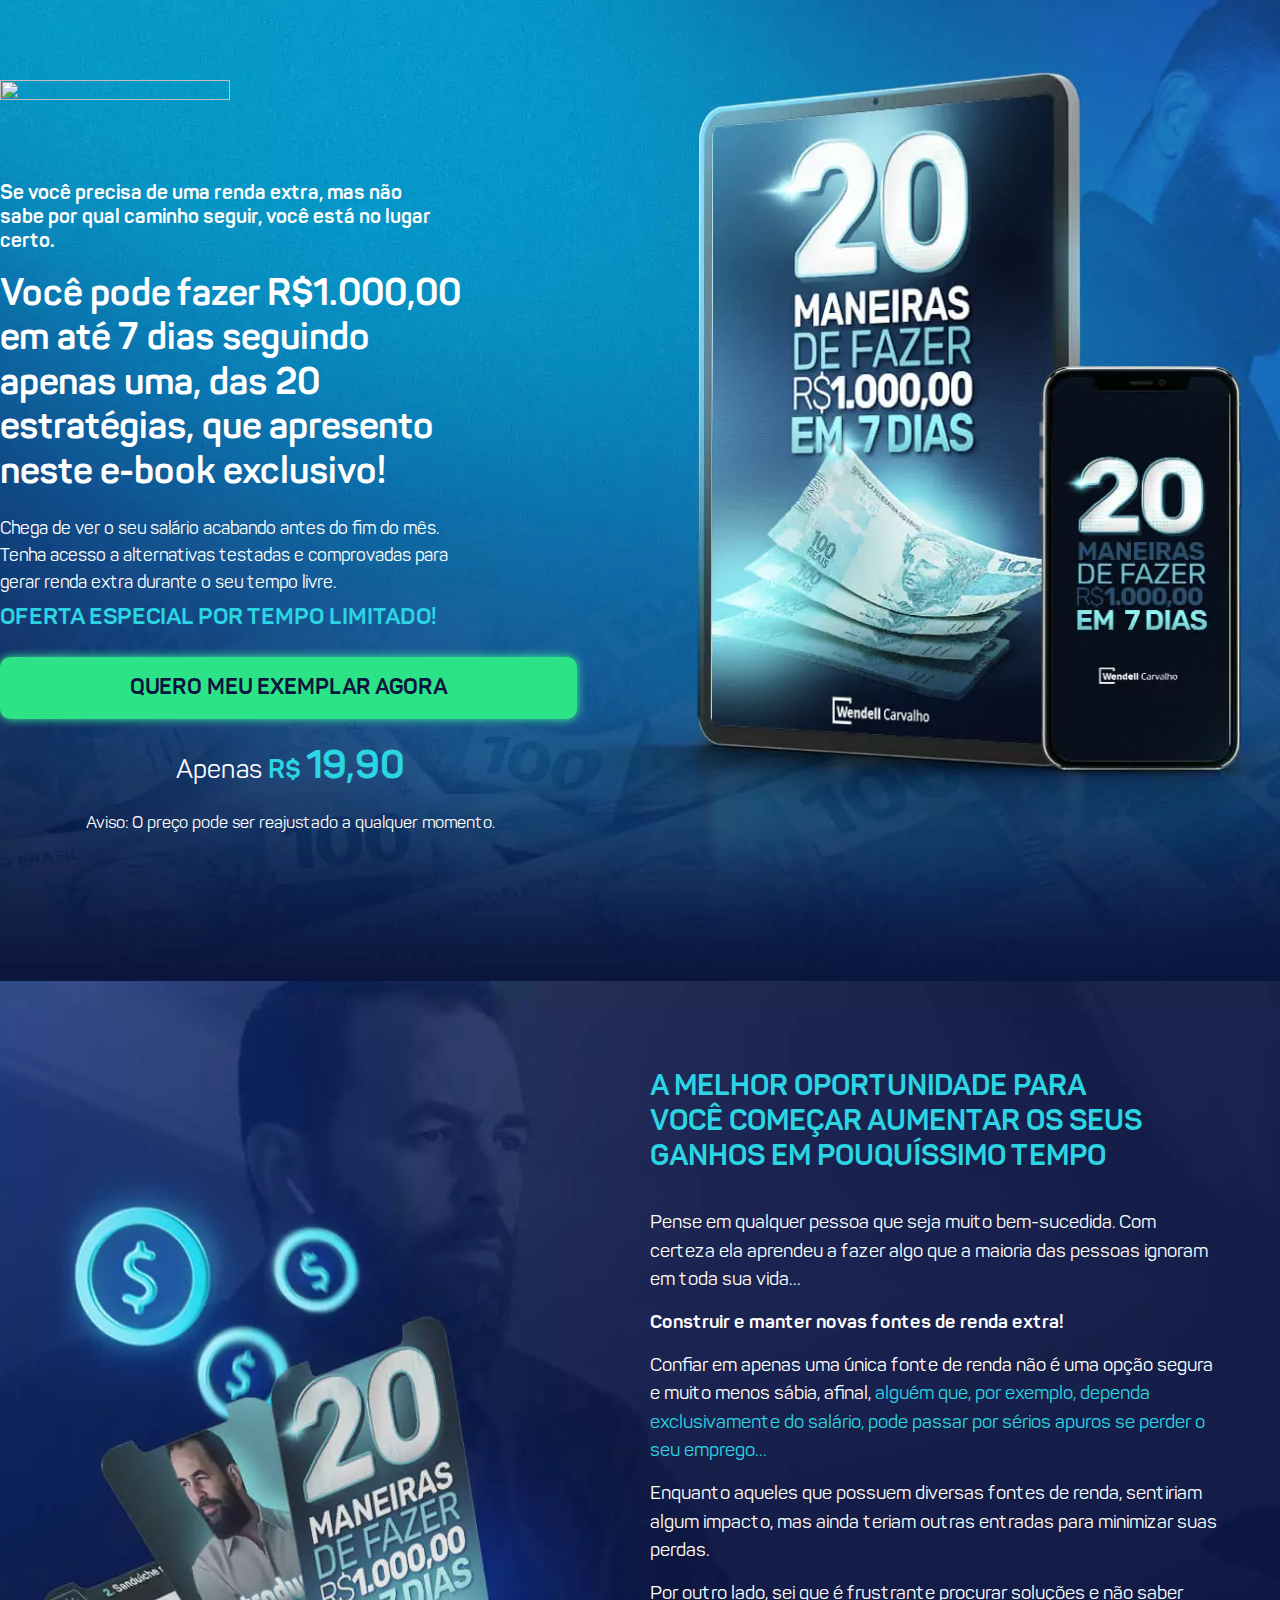
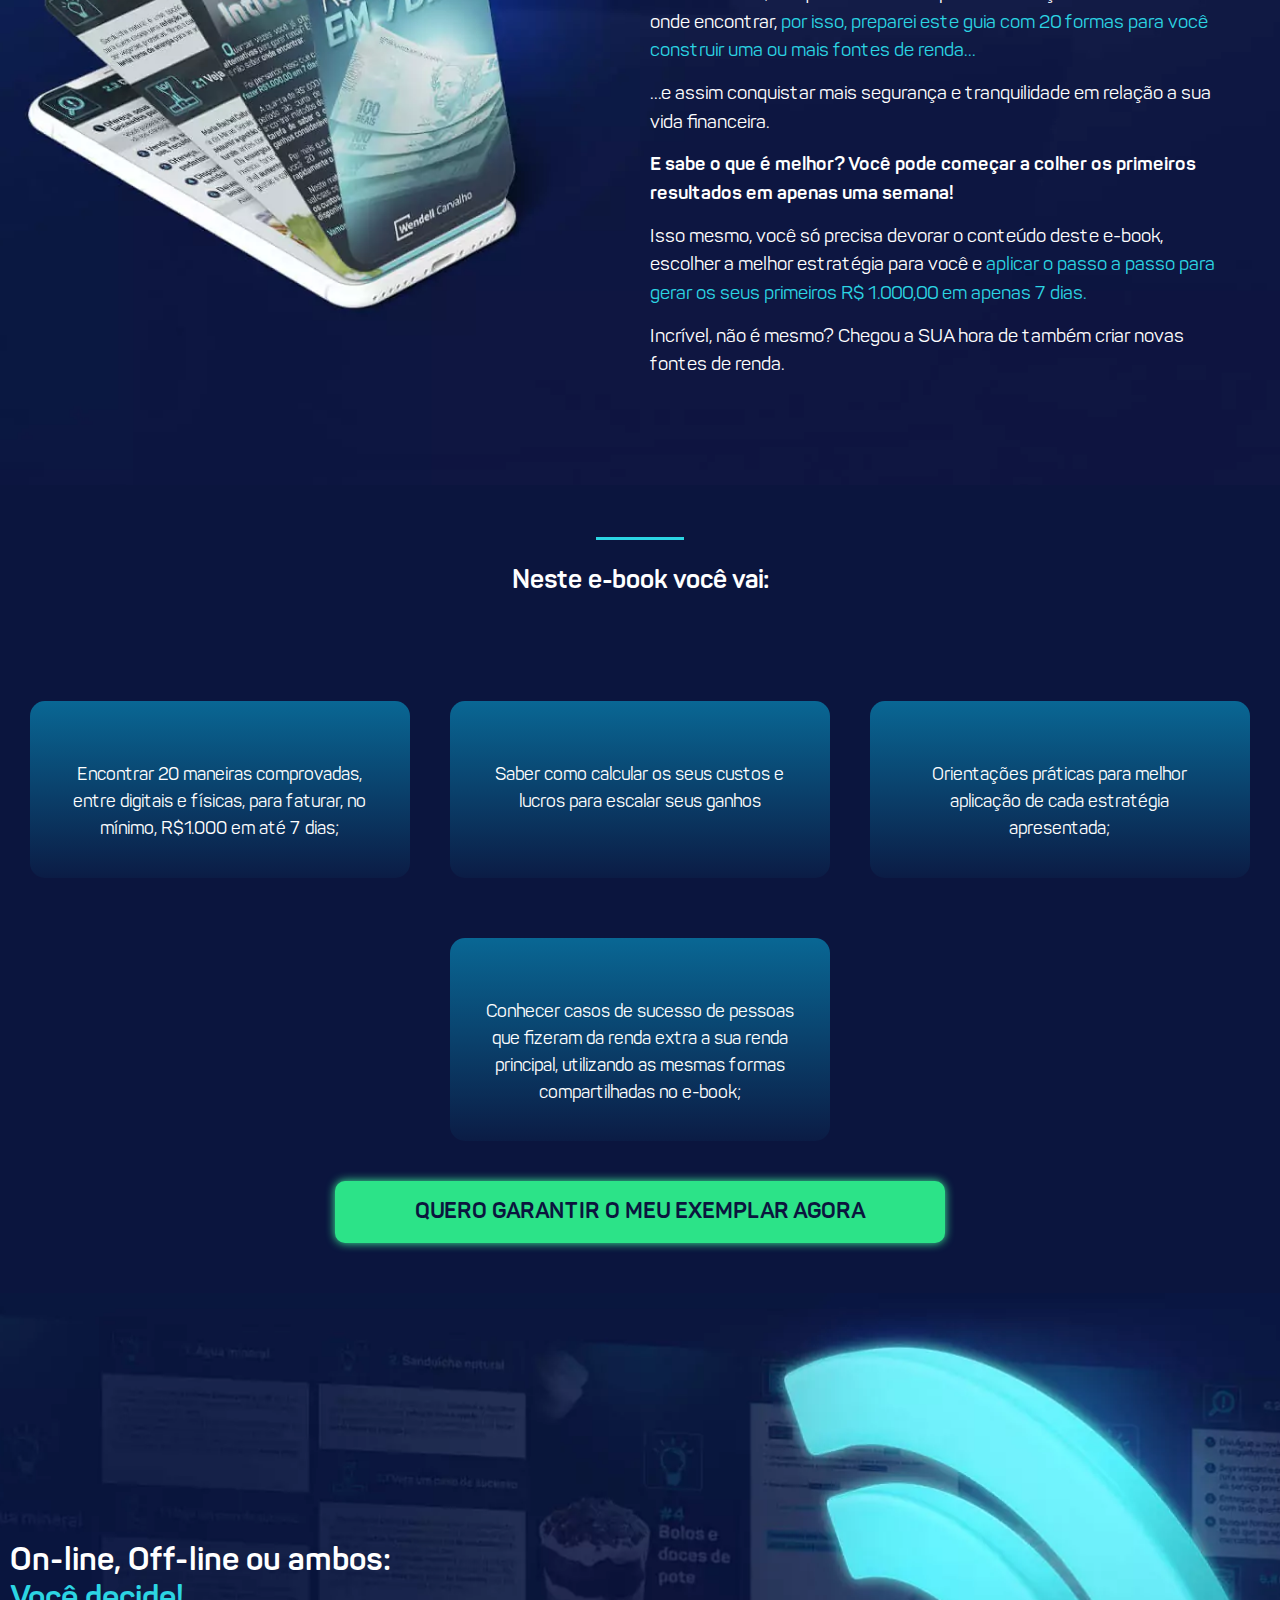
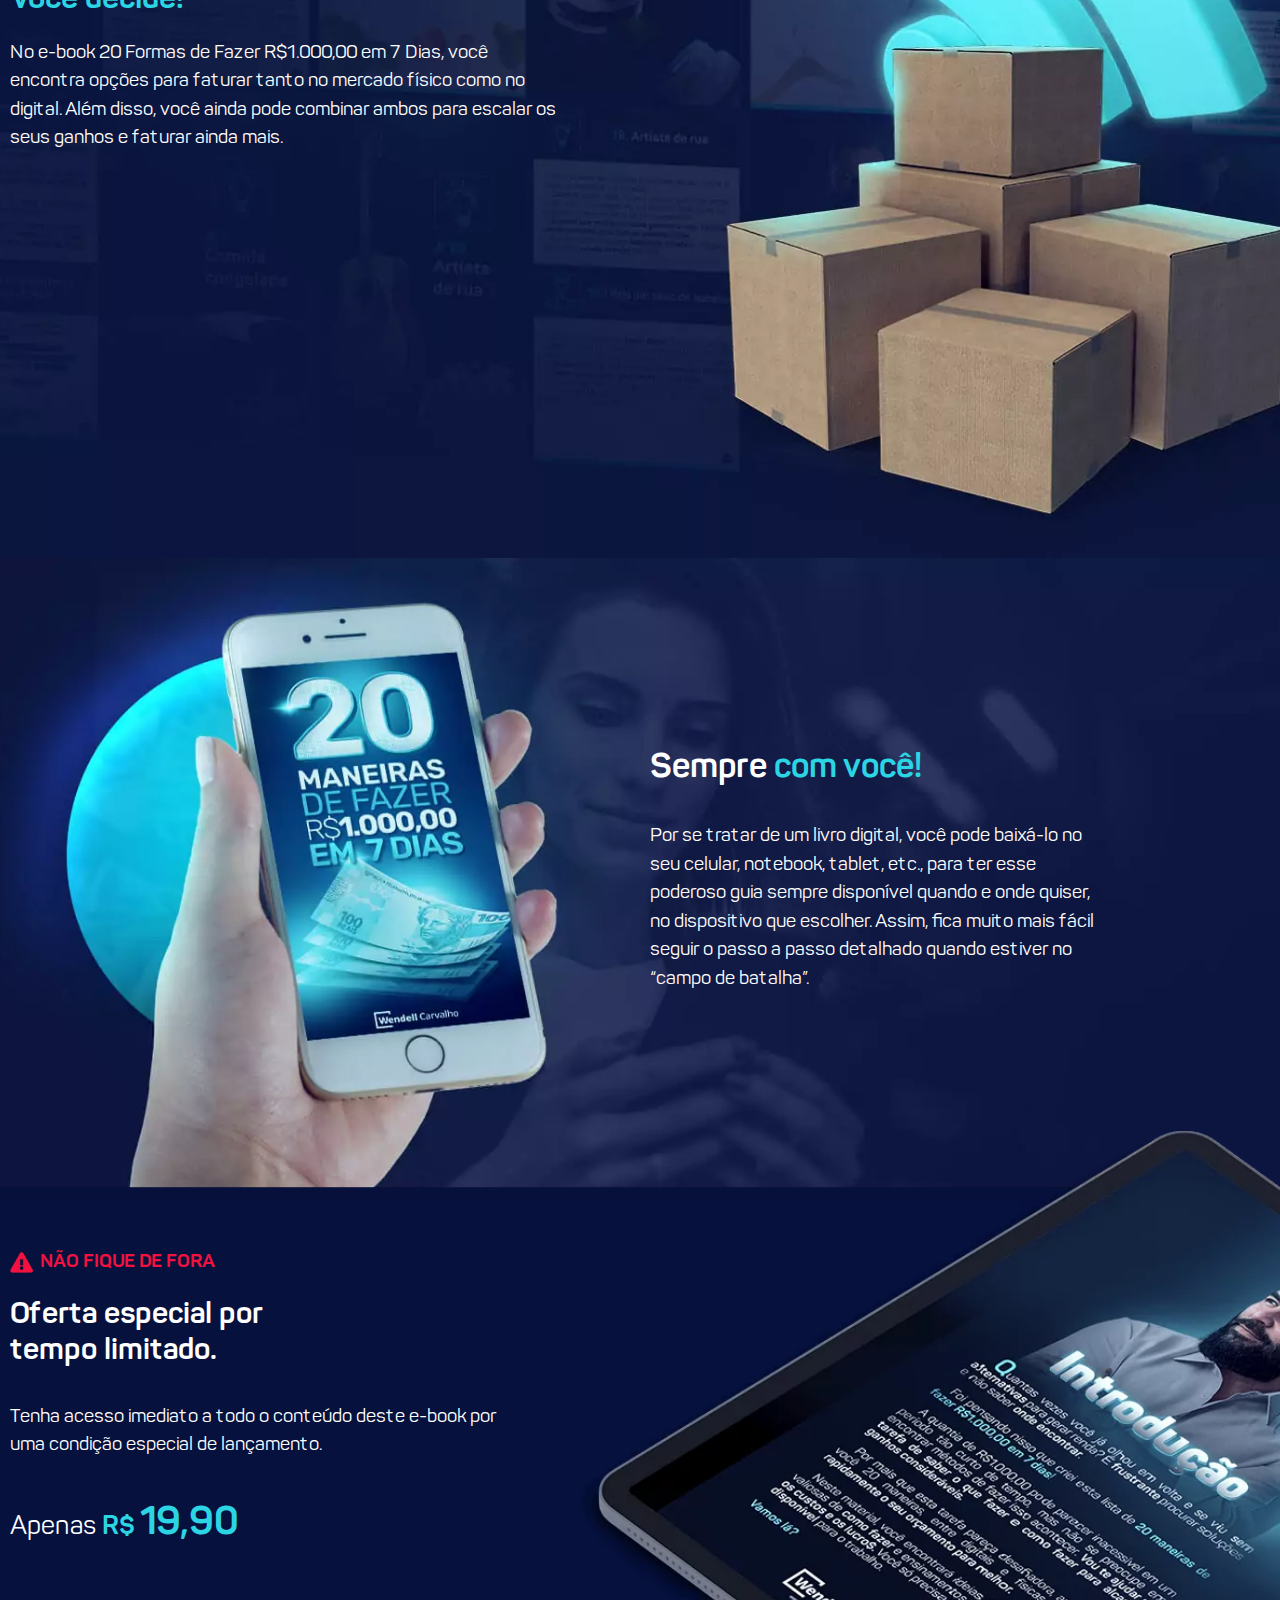
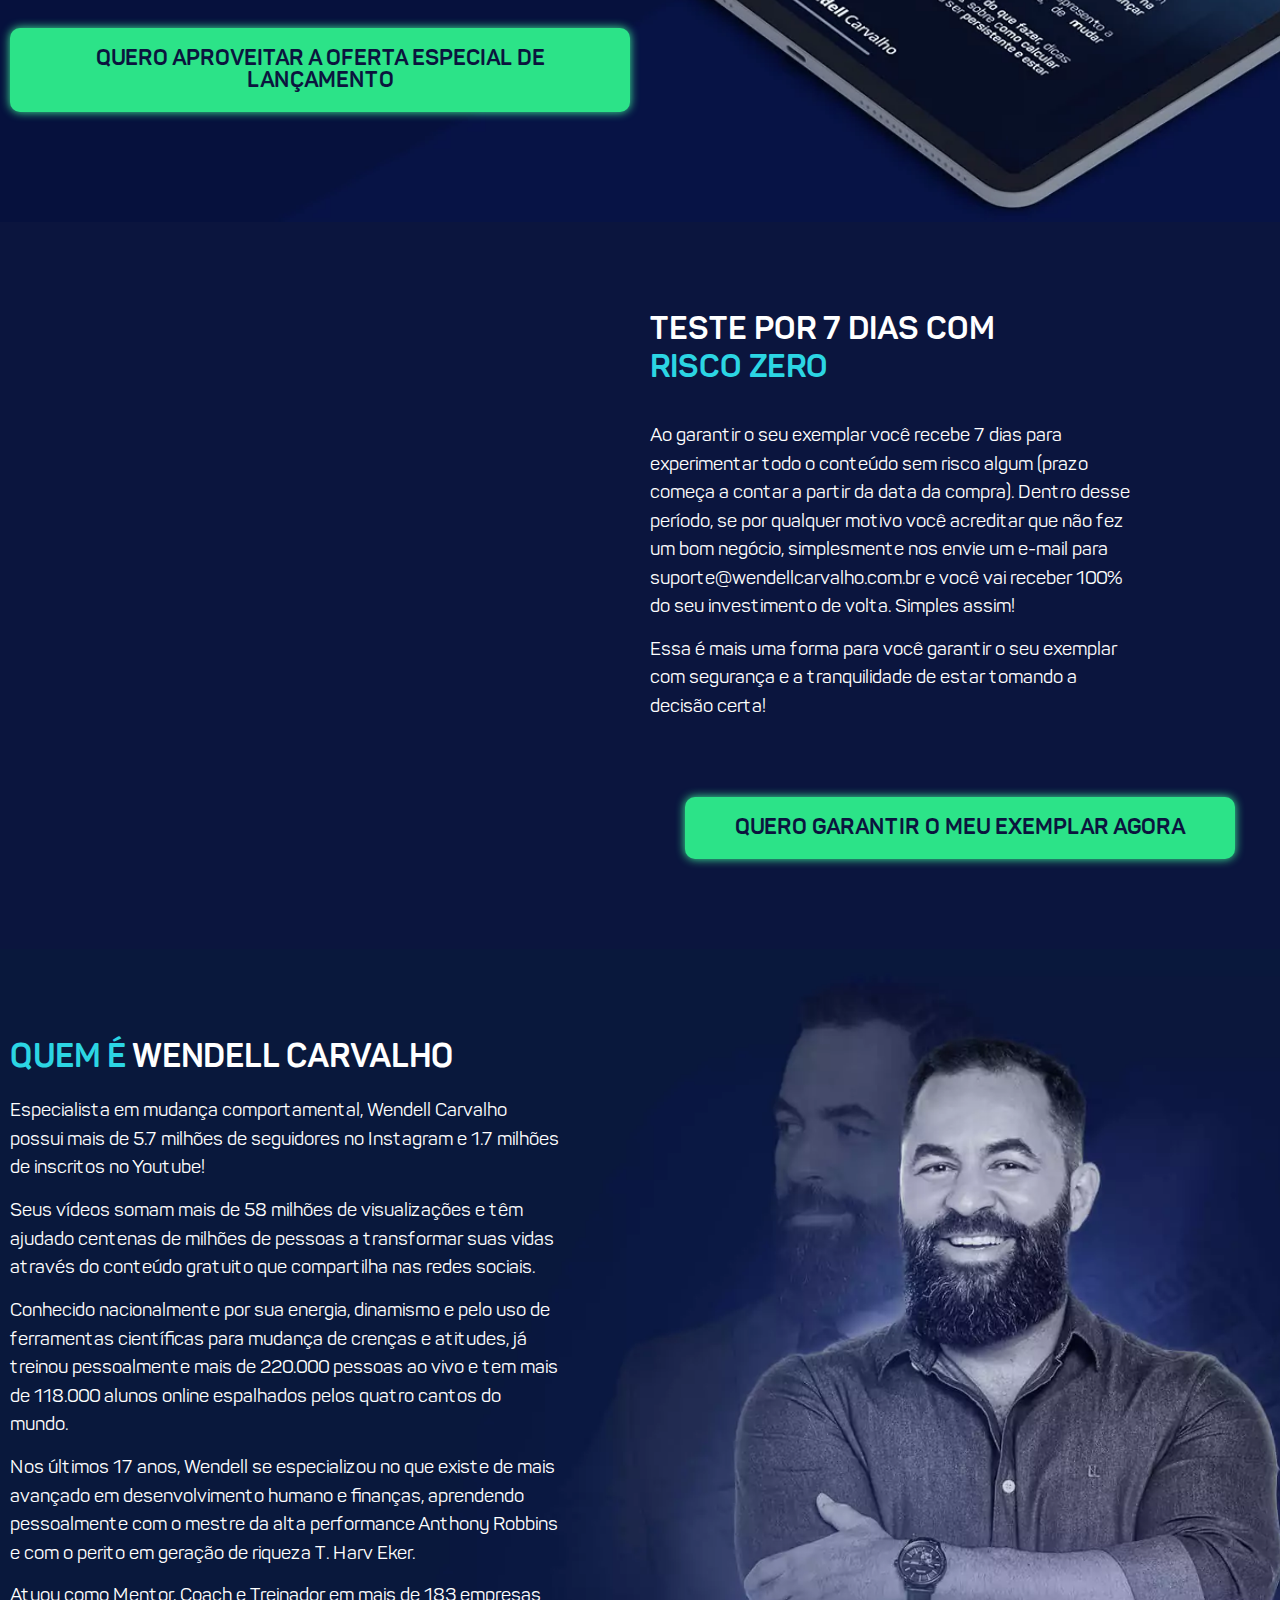
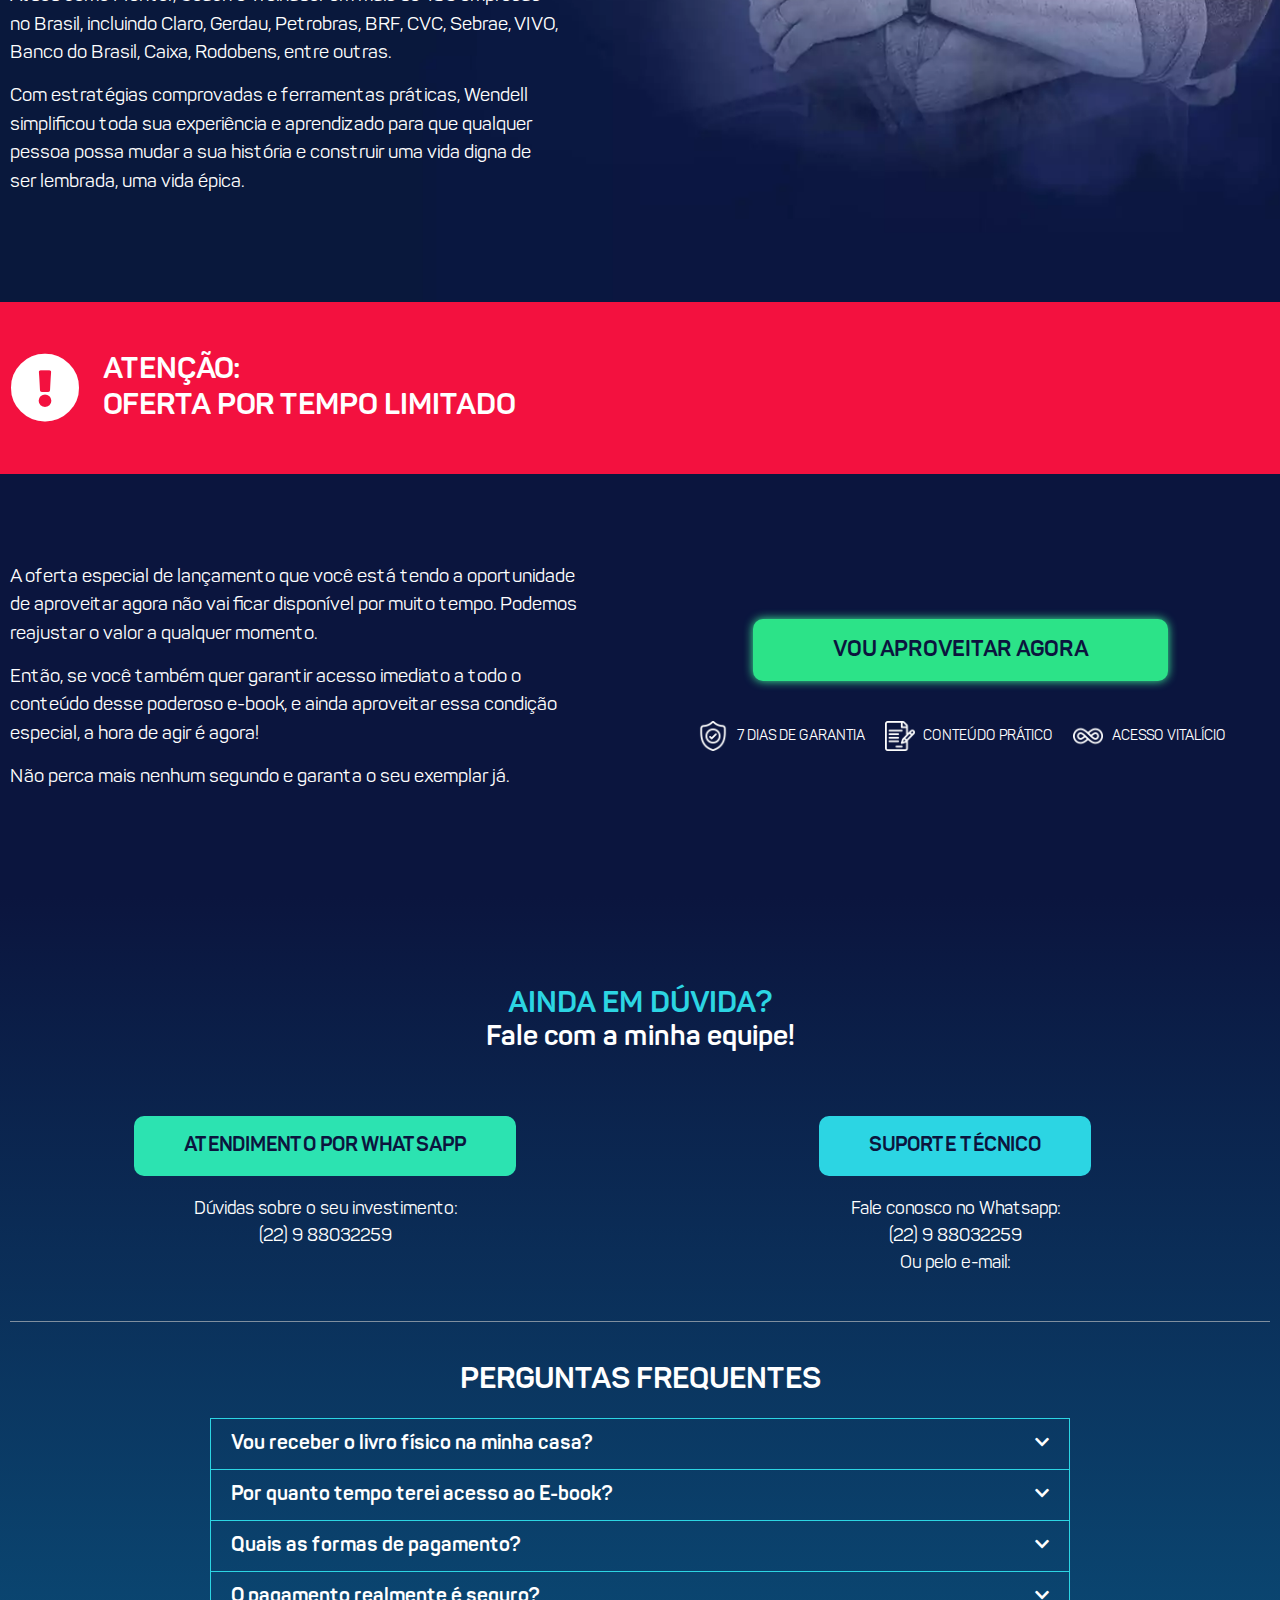
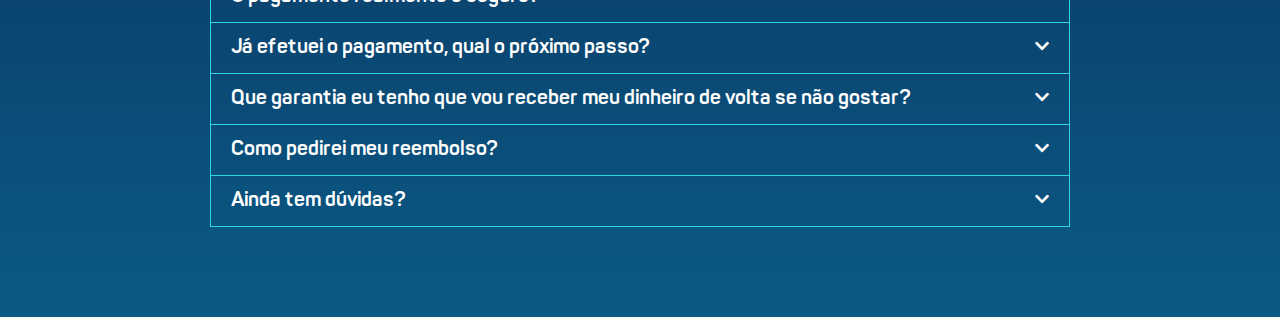
==== commit 07c7a97b: "Update index.html" ====
--- a/index.html
+++ b/index.html
@@ -731,7 +731,7 @@
 								<div class="elementor-element elementor-element-3398673 elementor-align-center elementor-widget elementor-widget-button" data-id="3398673" data-element_type="widget" data-widget_type="button.default">
 				<div class="elementor-widget-container">
 					<div class="elementor-button-wrapper">
-			<a href="/cdn-cgi/l/email-protection#552620253a2721301522303b313039393634272334393d3a7b363a387b3727" class="elementor-button-link elementor-button elementor-size-sm" role="button">
+			<a href="" class="elementor-button-link elementor-button elementor-size-sm" role="button">
 						<span class="elementor-button-content-wrapper">
 						<span class="elementor-button-text">SUPORTE TÉCNICO</span>
 		</span>
@@ -741,7 +741,7 @@
 				</div>
 				<div class="elementor-element elementor-element-e6a870e elementor-widget elementor-widget-text-editor" data-id="e6a870e" data-element_type="widget" data-widget_type="text-editor.default">
 				<div class="elementor-widget-container">
-							<p>Fale conosco no Whatsapp:<br>(22) 9 88032259<br>Ou pelo e-mail: <a href="">Ericksfreitas99@gmail.com</a></p>						</div>
+							<p>Fale conosco no Whatsapp:<br>(22) 9 88032259<br>Ou pelo e-mail: <a href=""></a></p>						</div>
 				</div>
 					</div>
 		</div>
